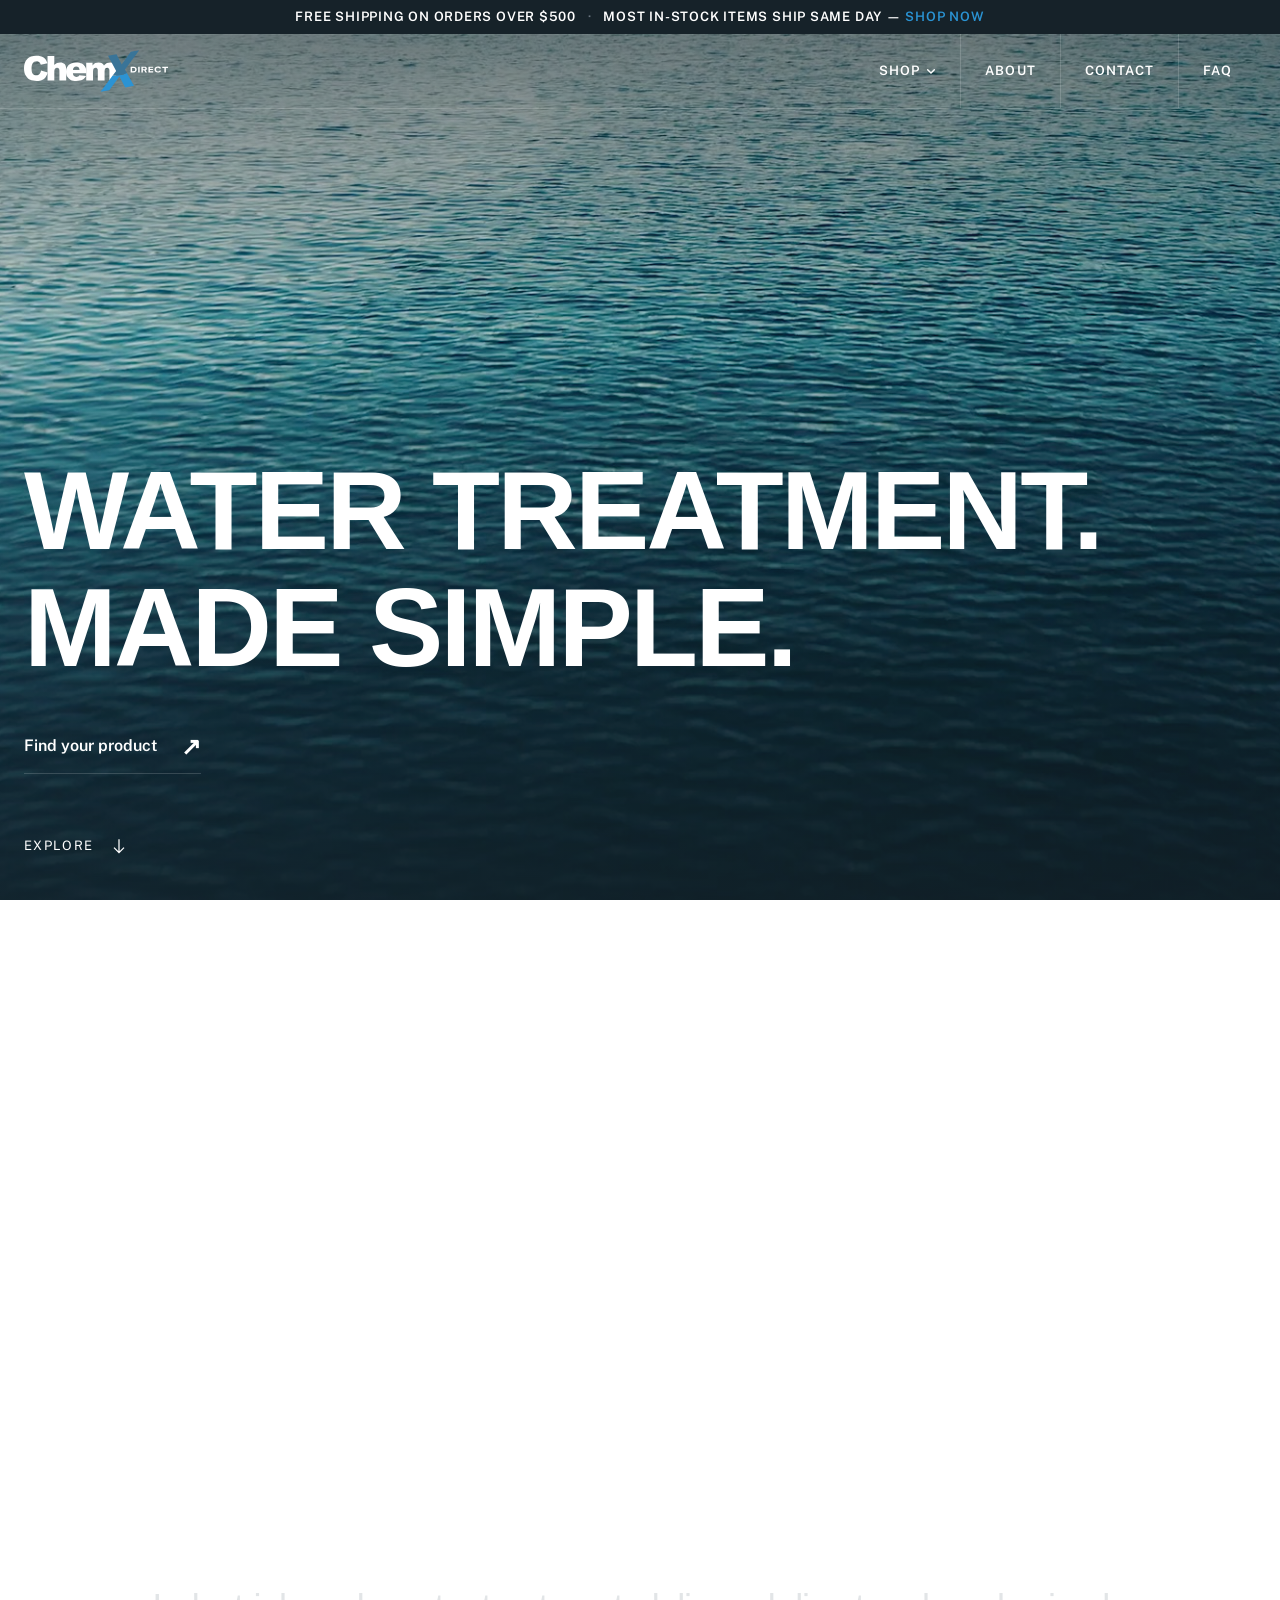
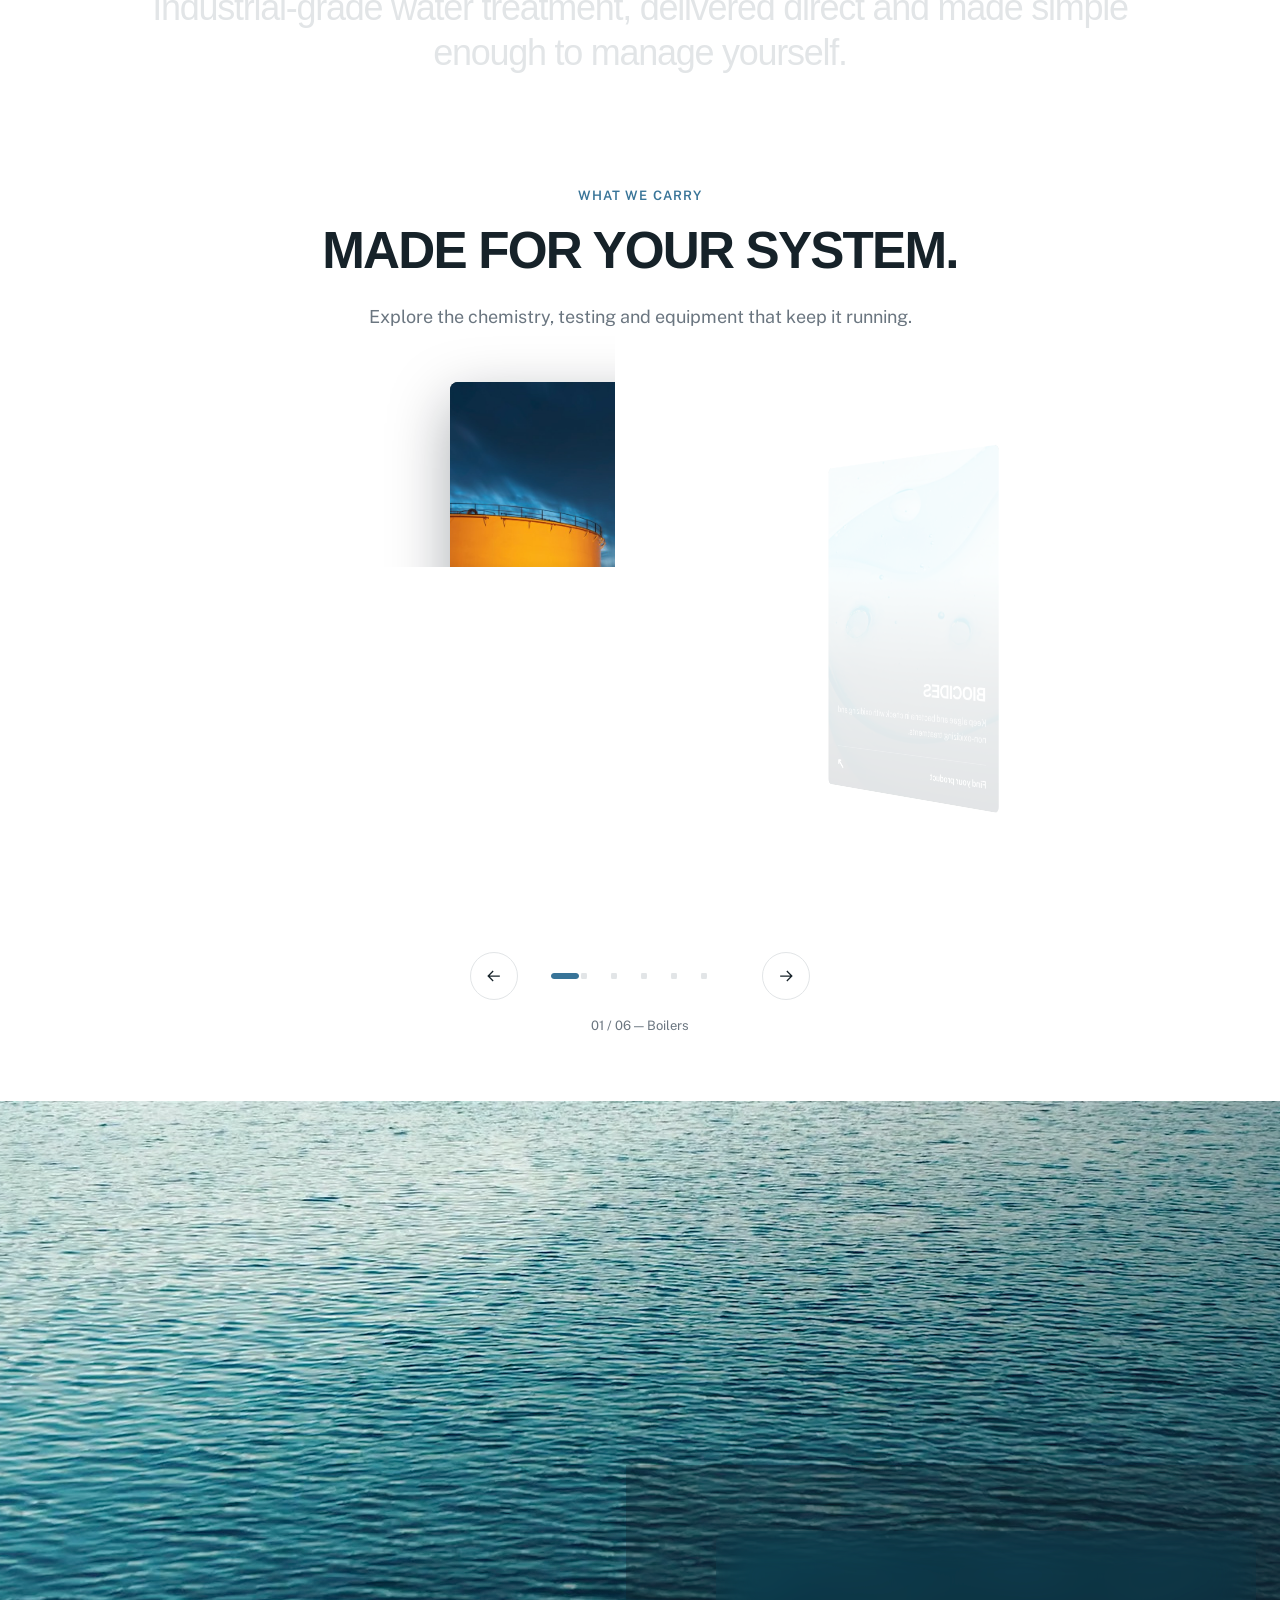
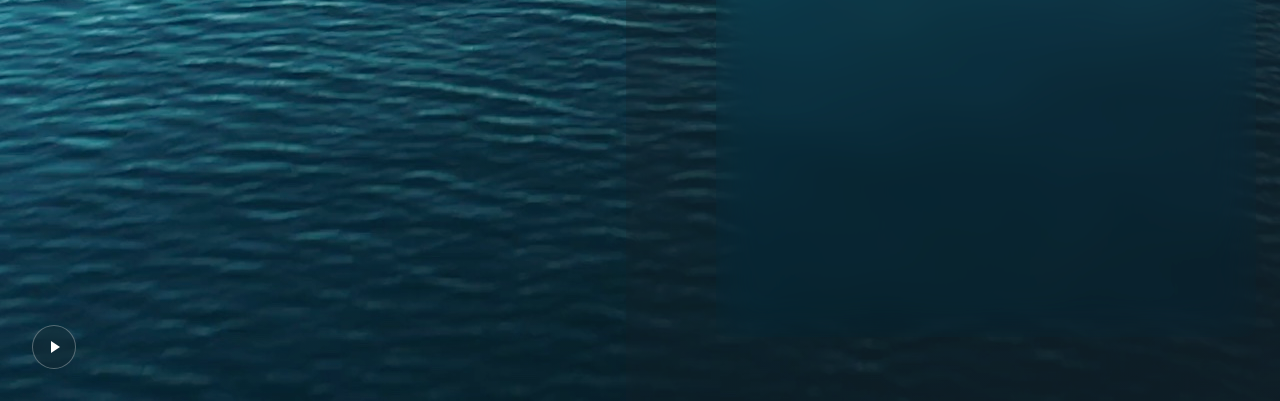
==== index.html @ a2e5904e "Add a full-bleed video section with a glass panel; remove the footer Below the category ring, the wa" ====
<!DOCTYPE html>
<html lang="en">
<head>
  <meta charset="UTF-8" />
  <meta name="viewport" content="width=device-width, initial-scale=1.0" />
  <meta name="robots" content="noindex, nofollow" />
  <title>ChemX Direct — Industrial-Grade Water Treatment, Self-Serve Simple</title>
  <link rel="preconnect" href="https://fonts.googleapis.com" />
  <link rel="preconnect" href="https://fonts.gstatic.com" crossorigin />
  <link
    href="https://fonts.googleapis.com/css2?family=Fira+Sans:wght@500;700&family=Public+Sans:wght@400;500;600&display=swap"
    rel="stylesheet"
  />
  <link rel="stylesheet" href="css/variables.css?v=2" />
  <link rel="stylesheet" href="css/base.css?v=2" />
  <link rel="stylesheet" href="css/components.css?v=2" />
  <link rel="stylesheet" href="css/chrome.css?v=2" />
  <link rel="stylesheet" href="css/hero-video.css?v=8" />
  <link rel="stylesheet" href="css/category-ring.css?v=6" />
  <link rel="stylesheet" href="css/video-feature.css?v=2" />
</head>
<body>
  <div class="promo-banner">
    <div class="container">
      Free shipping on orders over $500
      <span class="promo-banner__sep">·</span>
      <span class="promo-banner__secondary"
        >Most in-stock items ship same day —
        <a href="#products">shop now</a></span
      >
    </div>
  </div>

  <div class="video-hero" data-video-hero>
    <header class="site-header">
      <div class="container">
        <a class="site-header__logo" href="index.html">
          <img src="images/logo.svg" alt="ChemX Direct" />
        </a>
        <button
          class="site-header__menu-btn"
          type="button"
          data-nav-toggle
          aria-label="Open menu"
          aria-expanded="false"
          aria-controls="site-nav"
        >
          <span></span><span></span><span></span>
        </button>
        <nav class="site-nav" id="site-nav" aria-label="Main">
          <div class="site-nav__item" data-mega-item>
            <button
              class="site-nav__link"
              type="button"
              data-mega-toggle
              aria-expanded="false"
              aria-haspopup="true"
              aria-controls="mega-shop"
            >
              Shop
              <svg class="site-nav__chevron" width="10" height="10" viewBox="0 0 12 12" fill="none" aria-hidden="true">
                <path d="M2 4.5 6 8.5l4-4" stroke="currentColor" stroke-width="1.8" stroke-linecap="round" stroke-linejoin="round"/>
              </svg>
            </button>
            <!-- Filled in by js/main.js from the catalog data files -->
            <div class="mega" id="mega-shop" data-mega></div>
          </div>
          <a href="#">About</a>
          <a href="#">Contact</a>
          <a href="#">FAQ</a>
        </nav>
      </div>
    </header>
    <div class="video-hero__sticky">
      <div class="video-hero__frame" data-video-frame>
        <video class="video-hero__video" data-hero-video muted loop playsinline preload="none"
          poster="images/hero-water-poster.jpg" aria-hidden="true" tabindex="-1">
          <source data-src="videos/hero-water.mp4" type="video/mp4" />
        </video>
        <div class="video-hero__scrim" aria-hidden="true"></div>
      </div>
      <p class="video-hero__statement" data-video-statement>
        <span class="video-hero__statement-line"><span>The right</span> <span>chemistry,</span></span>
        <span class="video-hero__statement-line"><span>delivered to</span> <span>your door.</span></span>
      </p>
      <section class="video-hero__content container" aria-labelledby="hero-title" data-video-copy>
        <h1 class="video-hero__title" id="hero-title" aria-label="Water treatment. Made simple.">
          <span>Water treatment.</span>
          <span class="video-hero__rotator" data-hero-rotator aria-hidden="true">
            <span class="video-hero__rotator-item is-active">Made simple.</span>
            <span class="video-hero__rotator-item">Delivered direct.</span>
            <span class="video-hero__rotator-item">Self-serve simple.</span>
          </span>
        </h1>
        <button class="video-hero__cta" type="button" data-open-quiz>
          Find your product <span aria-hidden="true">↗</span>
        </button>
      </section>
      <div class="video-hero__controls container" data-video-controls>
        <a class="video-hero__scroll" href="#categories" aria-label="Scroll to product categories">
          <span>Explore</span>
          <svg width="20" height="20" viewBox="0 0 24 24" fill="none" aria-hidden="true"><path d="M12 4v16m-6-6 6 6 6-6" stroke="currentColor" stroke-width="1.5" /></svg>
        </a>
        <button class="video-hero__toggle" type="button" data-video-toggle aria-label="Play background video" hidden>
          <svg class="video-hero__pause-icon" width="16" height="16" viewBox="0 0 16 16" fill="currentColor" aria-hidden="true"><path d="M4 3h3v10H4zm5 0h3v10H9z" /></svg>
          <svg class="video-hero__play-icon" width="16" height="16" viewBox="0 0 16 16" fill="currentColor" aria-hidden="true"><path d="m5 2 9 6-9 6z" /></svg>
        </button>
      </div>
    </div>
  </div>

  <main>

    <section class="intro-reveal" aria-label="The ChemX approach">
      <div class="container">
        <p class="intro-reveal__text" data-scroll-sentence>Industrial-grade water treatment, delivered direct and made simple enough to manage yourself.</p>
      </div>
    </section>

  <!-- Icon sprite for the category tabs; drawn once, referenced by <use> -->
  <svg width="0" height="0" style="position: absolute" aria-hidden="true" focusable="false">
    <defs>
          <pattern id="hero-hex" width="56" height="97" patternUnits="userSpaceOnUse">
            <path d="M28 0 56 16.2 56 48.5 28 64.7 0 48.5 0 16.2Z
                     M0 48.5 28 64.7 28 97 0 113.2 -28 97 -28 64.7Z
                     M56 48.5 84 64.7 84 97 56 113.2 28 97 28 64.7Z
                     M0 -48.5 28 -32.3 28 0 0 16.2 -28 0 -28 -32.3Z
                     M56 -48.5 84 -32.3 84 0 56 16.2 28 0 28 -32.3Z" />
          </pattern>
      <symbol id="ic-boiler" viewBox="0 0 24 24"><ellipse cx="12" cy="6" rx="6" ry="2.4"/><path d="M6 6v11.6c0 1.3 2.7 2.4 6 2.4s6-1.1 6-2.4V6"/><path d="M6 13.2h12"/></symbol>
      <symbol id="ic-tower" viewBox="0 0 24 24"><path d="M7.4 3.5h9.2l-1.3 5.2H8.7z"/><path d="M8.7 8.7h6.6L18 20.5H6z"/><path d="M9.2 15.4h5.6"/></symbol>
      <symbol id="ic-biocide" viewBox="0 0 24 24"><path d="M12 3.2c3.4 4.3 5.1 7 5.1 8.9a5.1 5.1 0 1 1-10.2 0c0-1.9 1.7-4.6 5.1-8.9z"/><path d="M9.8 12.5l1.7 1.7 3.1-3.3"/></symbol>
      <symbol id="ic-loop" viewBox="0 0 24 24"><path d="M19 12a7 7 0 0 1-11.4 5.4"/><path d="M5 12a7 7 0 0 1 11.4-5.4"/><path d="M4.4 8.4 5.1 12l3.5-.8"/><path d="M19.6 15.6 18.9 12l-3.5.8"/></symbol>
      <symbol id="ic-test" viewBox="0 0 24 24"><path d="M9.4 3h5.2"/><path d="M10.2 3v14a1.8 1.8 0 0 0 3.6 0V3"/><path d="M10.2 12.4h3.6"/><path d="M17.6 5.4c.9 1.2 1.4 2 1.4 2.5a1.4 1.4 0 0 1-2.8 0c0-.5.5-1.3 1.4-2.5z"/></symbol>
      <symbol id="ic-pump" viewBox="0 0 24 24"><circle cx="9.8" cy="13.4" r="4.7"/><path d="M9.8 8.7V4.4h4.6"/><path d="M14.5 13.4H20"/><path d="m17.4 10.6 2.6 2.8-2.6 2.8"/></symbol>
    </defs>
  </svg>

    <!-- Six category cards share one rotating 3D ring. -->
    <section class="category-ring" id="categories" data-category-ring aria-labelledby="category-ring-title">
      <div class="container category-ring__head">
        <p class="category-ring__eyebrow">What we carry</p>
        <h2 id="category-ring-title">Made for your system.</h2>
        <p>Explore the chemistry, testing and equipment that keep it running.</p>
      </div>
      <div class="category-ring__scene" data-ring-scene>
        <div class="category-ring__wheel" data-ring-wheel>
          <article class="category-ring__card" data-ring-card data-category-name="Boilers" style="--card-angle: 0deg" aria-labelledby="ring-card-title-0">
            <div class="category-ring__image">
              <img src="images/industrial-tanks.jpg" alt="" loading="lazy" decoding="async" draggable="false" />
            </div>
            <div class="category-ring__body">
              <h3 id="ring-card-title-0">Boilers</h3>
              <p>Keep steam and hot-water systems running with scale and corrosion under control.</p>
              <button class="category-ring__cta" type="button" data-open-quiz aria-label="Find your boiler product">Find your product <span aria-hidden="true">↗</span></button>
            </div>
          </article>
          <article class="category-ring__card" data-ring-card data-category-name="Cooling towers" style="--card-angle: 60deg" aria-labelledby="ring-card-title-1">
            <div class="category-ring__image">
              <img src="images/treatment-plant-aerial.jpg" alt="" loading="lazy" decoding="async" draggable="false" />
            </div>
            <div class="category-ring__body">
              <h3 id="ring-card-title-1">Cooling towers</h3>
              <p>The right chemistry for your make-up water, from the first fill to daily operation.</p>
              <button class="category-ring__cta" type="button" data-open-quiz aria-label="Find your tower product">Find your product <span aria-hidden="true">↗</span></button>
            </div>
          </article>
          <article class="category-ring__card" data-ring-card data-category-name="Biocides" style="--card-angle: 120deg" aria-labelledby="ring-card-title-2">
            <div class="category-ring__image">
              <img src="images/hero-water.jpg" alt="" loading="lazy" decoding="async" draggable="false" />
            </div>
            <div class="category-ring__body">
              <h3 id="ring-card-title-2">Biocides</h3>
              <p>Keep algae and bacteria in check with oxidizing and non-oxidizing treatments.</p>
              <button class="category-ring__cta" type="button" data-open-quiz aria-label="Find your biocide">Find your product <span aria-hidden="true">↗</span></button>
            </div>
          </article>
          <article class="category-ring__card" data-ring-card data-category-name="Closed loops" style="--card-angle: 180deg" aria-labelledby="ring-card-title-3">
            <div class="category-ring__image">
              <img src="images/clarifier-tank.jpg" alt="" loading="lazy" decoding="async" draggable="false" />
            </div>
            <div class="category-ring__body">
              <h3 id="ring-card-title-3">Closed loops</h3>
              <p>Long-lasting protection for the water that stays in your heating and cooling loops.</p>
              <button class="category-ring__cta" type="button" data-open-quiz aria-label="Find your loop product">Find your product <span aria-hidden="true">↗</span></button>
            </div>
          </article>
          <article class="category-ring__card" data-ring-card data-category-name="Test kits" style="--card-angle: 240deg" aria-labelledby="ring-card-title-4">
            <div class="category-ring__image">
              <img src="images/water-sampling.jpg" alt="" loading="lazy" decoding="async" draggable="false" />
            </div>
            <div class="category-ring__body">
              <h3 id="ring-card-title-4">Test kits</h3>
              <p>Simple readings that tell you what your water needs — and prove treatment is working.</p>
              <button class="category-ring__cta" type="button" data-open-quiz aria-label="Find your test kit">Find your product <span aria-hidden="true">↗</span></button>
            </div>
          </article>
          <article class="category-ring__card" data-ring-card data-category-name="Feed equipment" style="--card-angle: 300deg" aria-labelledby="ring-card-title-5">
            <div class="category-ring__image">
              <img src="images/ibc-totes.jpg" alt="" loading="lazy" decoding="async" draggable="false" />
            </div>
            <div class="category-ring__body">
              <h3 id="ring-card-title-5">Feed equipment</h3>
              <p>Pumps, injectors and fittings that make the right dose part of your daily routine.</p>
              <button class="category-ring__cta" type="button" data-open-quiz aria-label="Find your feed setup">Find your product <span aria-hidden="true">↗</span></button>
            </div>
          </article>
        </div>
      </div>
      <div class="category-ring__controls" data-ring-controls hidden>
        <button class="category-ring__arrow" type="button" data-ring-prev aria-label="Previous category"><svg viewBox="0 0 24 24" width="20" height="20" fill="none" aria-hidden="true"><path d="M19 12H5m6-6-6 6 6 6" stroke="currentColor" stroke-width="1.5" /></svg></button>
        <div class="category-ring__dots" role="group" aria-label="Choose a product category">
          <button class="category-ring__dot" type="button" data-ring-go="0" aria-label="Show boilers" aria-pressed="true"><span></span></button>
          <button class="category-ring__dot" type="button" data-ring-go="1" aria-label="Show cooling towers" aria-pressed="false"><span></span></button>
          <button class="category-ring__dot" type="button" data-ring-go="2" aria-label="Show biocides" aria-pressed="false"><span></span></button>
          <button class="category-ring__dot" type="button" data-ring-go="3" aria-label="Show closed loops" aria-pressed="false"><span></span></button>
          <button class="category-ring__dot" type="button" data-ring-go="4" aria-label="Show test kits" aria-pressed="false"><span></span></button>
          <button class="category-ring__dot" type="button" data-ring-go="5" aria-label="Show feed equipment" aria-pressed="false"><span></span></button>
        </div>
        <button class="category-ring__arrow" type="button" data-ring-next aria-label="Next category"><svg viewBox="0 0 24 24" width="20" height="20" fill="none" aria-hidden="true"><path d="M5 12h14m-6-6 6 6-6 6" stroke="currentColor" stroke-width="1.5" /></svg></button>
      </div>
      <p class="category-ring__status" data-ring-status aria-live="polite" aria-atomic="true" hidden>01 / 06 — Boilers</p>
    </section>

    <!-- Full-bleed video with its copy in a glass panel -->
    <section class="video-feature" data-video-feature aria-labelledby="video-feature-title">
      <video class="video-feature__video" muted loop playsinline preload="none"
        poster="images/hero-water-poster.jpg" aria-hidden="true" tabindex="-1">
        <source data-src="videos/hero-water.mp4" type="video/mp4" />
      </video>
      <div class="video-feature__scrim" aria-hidden="true"></div>
      <div class="container video-feature__inner">
        <div class="video-feature__panel">
          <h2 id="video-feature-title">Treatment you can see working.</h2>
          <p>Every product comes with plain-language dosing guidance and the test kit that proves it's doing its job, so you can run your own program with confidence.</p>
          <button class="btn btn--primary btn--lg btn--arrow" type="button" data-open-quiz>Find your product</button>
        </div>
      </div>
      <button class="video-feature__toggle" type="button" data-video-feature-toggle aria-label="Play background video" hidden>
        <svg class="video-feature__pause-icon" width="16" height="16" viewBox="0 0 16 16" fill="currentColor" aria-hidden="true"><path d="M4 3h3v10H4zm5 0h3v10H9z" /></svg>
        <svg class="video-feature__play-icon" width="16" height="16" viewBox="0 0 16 16" fill="currentColor" aria-hidden="true"><path d="m5 2 9 6-9 6z" /></svg>
      </button>
    </section>
  </main>

  <!-- Guided selector — slide-out quiz modal, driven by data/decision-tree.json
       and data/product-test-equipment-map.json. Content is filled in by
       js/main.js once those files load. -->
  <div class="quiz-modal" data-quiz-modal aria-hidden="true">
    <div class="quiz-modal__backdrop" data-quiz-close></div>
    <div
      class="quiz-modal__panel"
      role="dialog"
      aria-modal="true"
      aria-labelledby="quiz-modal-title"
    >
      <div class="quiz-modal__header">
        <div>
          <p class="quiz-modal__eyebrow">Guided selector</p>
          <h2 class="quiz-modal__title" id="quiz-modal-title">Find your product</h2>
        </div>
        <button class="quiz-modal__close" type="button" data-quiz-close aria-label="Close">
          <svg width="18" height="18" viewBox="0 0 18 18" fill="none" aria-hidden="true">
            <path d="M2 2l14 14M16 2 2 16" stroke="currentColor" stroke-width="2" stroke-linecap="round"/>
          </svg>
        </button>
      </div>
      <div class="quiz-modal__body" data-quiz-body></div>
    </div>
  </div>

  <script src="js/main.js?v=14"></script>
  <script src="js/hero-video.js?v=4"></script>
  <script src="js/category-ring.js?v=3"></script>
  <script src="js/video-feature.js?v=1"></script>
</body>
</html>
---- css/variables.css ----
@charset "UTF-8";
/* ==========================================================================
   ChemX Direct — Design tokens
   Source of truth: brand-styleguide.md. Every color, font size, and spacing
   value lives here — other stylesheets reference these variables only.
   ========================================================================== */

:root {
  /* ---- Brand colors ---- */
  --color-navy: #162229;      /* Deep navy — headings, body text, dark sections */
  --color-steel: #387498;     /* Steel blue — secondary UI, buttons, icons, tags */
  --color-sky: #2A93D3;       /* Bright sky — CTAs, links, active states (sparingly) */
  --color-white: #ffffff;     /* Base background */
  --color-gray-50: #f4f6f7;   /* Section backgrounds, subtle contrast */
  --color-gray-100: #e2e5e7;  /* Borders, dividers */
  --color-gray-500: #6b7680;  /* Secondary / muted text */

  /* Divider on dark backgrounds (gray-100 is invisible on navy) */
  --color-border-light: color-mix(in srgb, var(--color-white) 16%, transparent);

  /* Desaturated blue surface pairing — pale blue-tinted section background
     with a muted (grayed-down) navy for headings on top of it */
  --color-surface-blue: color-mix(in srgb, var(--color-steel) 8%, var(--color-white));
  --color-heading-muted: color-mix(in srgb, var(--color-navy) 80%, var(--color-gray-500));

  /* ---- Semantic colors ---- */
  --color-success: #2f9e5c;
  --color-warning: #d99b1f;
  --color-danger: #c94a3c;
  --color-info: var(--color-sky);

  /* ---- Typography ---- */
  --font-heading: "Barlow Condensed", sans-serif;
  --font-body: "Public Sans", sans-serif;

  --weight-heading-bold: 700;
  --weight-heading-extrabold: 800;
  --weight-body-regular: 400;
  --weight-body-medium: 500;
  --weight-body-semibold: 600;  /* UI labels (nav, small caps) — see note in brand-styleguide.md */

  /* Type scale (desktop) */
  --text-h1: 70px;            /* H1 hero — Barlow Condensed 800 */
  --text-h2: 42px;            /* H2 section — Barlow Condensed 700 */
  --text-h3: 24px;            /* H3 subsection — Barlow Condensed 700 */
  --text-body-lg: 18px;       /* Body large — Public Sans 400 */
  --text-body: 16px;          /* Body — Public Sans 400 */
  --text-small: 13px;         /* Small / caption — Public Sans 500 */

  /* Line heights */
  --leading-h1: 1.05;
  --leading-h2: 1.1;
  --leading-h3: 1.15;
  --leading-body: 1.6;
  --leading-small: 1.4;

  /* Mobile heading scale (~60–70% of desktop) */
  --text-h1-mobile: 45px;
  --text-h2-mobile: 30px;
  --text-h3-mobile: 19px;

  /* ---- Spacing (8px base unit) ---- */
  --space-1: 8px;
  --space-2: 16px;
  --space-3: 24px;
  --space-4: 32px;
  --space-5: 48px;
  --space-6: 64px;
  --space-7: 96px;

  /* Section vertical padding */
  --section-pad-mobile: var(--space-6);   /* 64px */
  --section-pad-desktop: var(--space-7);  /* 96px */

  /* ---- Layout ---- */
  --content-max-width: 1400px;
  --side-pad-mobile: var(--space-3);      /* 24px */

  /* ---- Radii ---- */
  --radius-button: 8px;
  --radius-card: 12px;
  --radius-pill: 999px;

  /* ---- Glass (translucent pills/overlays on photo backgrounds) ---- */
  --glass-bg: color-mix(in srgb, var(--color-white) 14%, transparent);
  --glass-blur: 12px;

  /* ---- Elevation ----
     Interactive elements only. Cards stay flat per brand-styleguide.md. */
  --shadow-btn: 0 2px 6px color-mix(in srgb, var(--color-navy) 20%, transparent);
  --shadow-btn-hover: 0 8px 20px color-mix(in srgb, var(--color-navy) 28%, transparent);
}
---- css/base.css ----
@charset "UTF-8";
/* ==========================================================================
   ChemX Direct — Base styles
   Resets, base typography, shared layout rules. References variables.css.
   ========================================================================== */

*,
*::before,
*::after {
  box-sizing: border-box;
  margin: 0;
  padding: 0;
}

html {
  -webkit-text-size-adjust: 100%;
}

body {
  font-family: var(--font-body);
  font-weight: var(--weight-body-regular);
  font-size: var(--text-body);
  line-height: var(--leading-body);
  color: var(--color-navy);
  background-color: var(--color-white);
  -webkit-font-smoothing: antialiased;
}

img,
svg {
  display: block;
  max-width: 100%;
}

button {
  font: inherit;
  cursor: pointer;
}

a {
  color: var(--color-sky);
  text-decoration: none;
}

a:hover {
  text-decoration: underline;
}

/* ---- Headings ---- */

h1,
h2,
h3 {
  font-family: var(--font-heading);
  text-transform: uppercase;
}

h1 {
  font-size: var(--text-h1);
  font-weight: var(--weight-heading-extrabold);
  line-height: var(--leading-h1);
}

h2 {
  font-size: var(--text-h2);
  font-weight: var(--weight-heading-bold);
  line-height: var(--leading-h2);
}

h3 {
  font-size: var(--text-h3);
  font-weight: var(--weight-heading-bold);
  line-height: var(--leading-h3);
}

@media (max-width: 640px) {
  h1 {
    font-size: var(--text-h1-mobile);
  }

  h2 {
    font-size: var(--text-h2-mobile);
  }

  h3 {
    font-size: var(--text-h3-mobile);
  }
}

/* ---- Text utilities ---- */

.text-body-lg {
  font-size: var(--text-body-lg);
  line-height: var(--leading-body);
}

.text-small {
  font-size: var(--text-small);
  font-weight: var(--weight-body-medium);
  line-height: var(--leading-small);
}

.text-muted {
  color: var(--color-gray-500);
}

/* Readable to screen readers, invisible on screen — used for control labels
   whose visual meaning comes from an image or icon */
.visually-hidden {
  position: absolute;
  width: 1px;
  height: 1px;
  margin: -1px;
  padding: 0;
  overflow: hidden;
  clip-path: inset(50%);
  white-space: nowrap;
  border: 0;
}

/* ---- Layout ---- */

.container {
  max-width: var(--content-max-width);
  margin-inline: auto;
  padding-inline: var(--side-pad-mobile);
}

.section {
  padding-block: var(--section-pad-mobile);
}

@media (min-width: 768px) {
  .section {
    padding-block: var(--section-pad-desktop);
  }
}

.section--gray {
  background-color: var(--color-gray-50);
}

.section--navy {
  background-color: var(--color-navy);
  color: var(--color-white);
}

/* Pale blue-tinted surface — headings inside get the desaturated-navy
   pairing instead of full-strength navy */
.section--blue {
  background-color: var(--color-surface-blue);
}

.section--blue h1,
.section--blue h2,
.section--blue h3 {
  color: var(--color-heading-muted);
}
---- css/components.css ----
@charset "UTF-8";
/* ==========================================================================
   ChemX Direct — Components
   Buttons, cards, badges, accordions. References variables.css.
   ========================================================================== */

/* ---- Glass pill (eyebrow label over photo backgrounds) ---- */

.pill-glass {
  display: inline-flex;
  align-items: center;
  gap: var(--space-1);
  font-size: var(--text-small);
  font-weight: var(--weight-body-semibold);
  line-height: var(--leading-small);
  letter-spacing: 0.06em;
  text-transform: uppercase;
  color: var(--color-white);
  background-color: var(--glass-bg);
  backdrop-filter: blur(var(--glass-blur));
  -webkit-backdrop-filter: blur(var(--glass-blur));
  border: 1px solid var(--color-border-light);
  border-radius: var(--radius-pill);
  padding: var(--space-1) var(--space-3);
}

/* ---- Outline pill (eyebrow label over plain/light backgrounds) ---- */

.pill-outline {
  display: inline-flex;
  align-items: center;
  font-size: var(--text-small);
  font-weight: var(--weight-body-semibold);
  line-height: var(--leading-small);
  letter-spacing: 0.08em;
  text-transform: uppercase;
  color: var(--color-navy);
  background-color: var(--color-white);
  border: 1px solid var(--color-gray-100);
  border-radius: var(--radius-pill);
  padding: var(--space-1) var(--space-3);
}

/* Small sky dot preceding the label */
.pill-glass::before {
  content: "";
  flex-shrink: 0;
  width: 6px;
  height: 6px;
  border-radius: var(--radius-pill);
  background-color: var(--color-sky);
}

@media (max-width: 640px) {
  .pill-glass {
    padding: var(--space-1) var(--space-2);
    letter-spacing: 0.04em;
  }
}

/* ---- Buttons ---- */

.btn {
  display: inline-flex;
  align-items: center;
  justify-content: center;
  gap: var(--space-1);
  font-family: var(--font-body);
  font-size: 11px;
  font-weight: var(--weight-body-semibold);
  line-height: 1;
  letter-spacing: 0.1em;
  text-transform: uppercase;
  padding: var(--space-2) var(--space-3);
  border-radius: var(--radius-button);
  border: 1px solid transparent;
  text-decoration: none;
  cursor: pointer;
  transition: background-color 0.18s ease, color 0.18s ease,
    border-color 0.18s ease, box-shadow 0.18s ease, transform 0.18s ease;
}

.btn:hover {
  text-decoration: none;
  transform: translateY(-1px);
}

.btn:active {
  transform: translateY(0);
}

.btn:focus-visible {
  outline: 2px solid var(--color-sky);
  outline-offset: 2px;
}

/* Larger CTA size for hero / section-level calls to action */
.btn--lg {
  font-size: var(--text-body);
  padding: var(--space-3) var(--space-5);
}

/* Trailing arrow for forward-motion CTAs */
.btn--arrow::after {
  content: "→";
  font-size: 1.15em;
  line-height: 1;
  transition: transform 0.18s ease;
}

.btn--arrow:hover::after {
  transform: translateX(3px);
}

/* Primary: sky background, white text, bold — sky is never paired with
   small/thin text, so the weight stays bold here */
.btn--primary {
  background-color: var(--color-sky);
  color: var(--color-white);
  font-weight: var(--weight-heading-bold);
  box-shadow: var(--shadow-btn);
}

.btn--primary:hover {
  background-color: var(--color-steel);
  box-shadow: var(--shadow-btn-hover);
}

/* Secondary: outline, navy text, transparent background */
.btn--secondary {
  background-color: transparent;
  color: var(--color-navy);
  border-color: var(--color-steel);
}

.btn--secondary:hover {
  background-color: var(--color-navy);
  border-color: var(--color-navy);
  color: var(--color-white);
  box-shadow: var(--shadow-btn);
}

/* Ghost: for use on dark/photo backgrounds */
.btn--ghost {
  background-color: var(--glass-bg);
  backdrop-filter: blur(var(--glass-blur));
  -webkit-backdrop-filter: blur(var(--glass-blur));
  color: var(--color-white);
  border-color: var(--color-border-light);
}

.btn--ghost:hover {
  background-color: color-mix(in srgb, var(--color-white) 24%, transparent);
  border-color: var(--color-white);
}

/* ---- Cards ---- */

.card {
  background-color: var(--color-white);
  border: 1px solid var(--color-gray-100);
  border-radius: var(--radius-card);
  padding: var(--space-3);
  /* No drop shadows — flat, industrial-but-clean */
}

.card h3 {
  margin-bottom: var(--space-1);
}

/* ---- Clickable card ---- */

a.card {
  display: block;
  color: inherit;
  text-decoration: none;
  transition: border-color 0.15s ease, background-color 0.15s ease;
}

a.card:hover {
  border-color: var(--color-steel);
  background-color: var(--color-gray-50);
}

/* ---- Numbered steps (how it works) ---- */

.steps {
  list-style: none;
  counter-reset: step;
  display: grid;
  grid-template-columns: repeat(3, 1fr);
  gap: var(--space-4);
  text-align: center;
}

@media (max-width: 640px) {
  .steps {
    grid-template-columns: 1fr;
    gap: var(--space-3);
  }
}

.steps li {
  counter-increment: step;
}

.steps li::before {
  content: counter(step);
  display: block;
  font-family: var(--font-heading);
  font-weight: var(--weight-heading-extrabold);
  font-size: var(--text-h2);
  line-height: var(--leading-h2);
  color: var(--color-sky);
  margin-bottom: var(--space-1);
}

.steps__label {
  font-size: var(--text-body-lg);
  font-weight: var(--weight-body-medium);
}

/* ---- Filter pill tabs (category switcher) ---- */

.pill-tabs {
  display: flex;
  flex-wrap: wrap;
  gap: var(--space-1);
}

.pill-tab {
  font-family: var(--font-body);
  font-size: var(--text-small);
  font-weight: var(--weight-body-semibold);
  line-height: var(--leading-small);
  letter-spacing: 0.06em;
  text-transform: uppercase;
  color: var(--color-navy);
  background-color: var(--color-white);
  border: 1px solid var(--color-gray-100);
  border-radius: var(--radius-pill);
  padding: 10px var(--space-2);
  cursor: pointer;
  transition: background-color 0.15s ease, color 0.15s ease,
    border-color 0.15s ease;
}

.pill-tab:hover {
  border-color: var(--color-steel);
}

.pill-tab.is-active {
  background-color: var(--color-navy);
  border-color: var(--color-navy);
  color: var(--color-white);
}

.pill-tab:focus-visible {
  outline: 2px solid var(--color-sky);
  outline-offset: 2px;
}

/* ---- Horizontal product rail (scroll-snap carousel) ---- */

.rail {
  display: flex;
  gap: var(--space-2);
  overflow-x: auto;
  scroll-snap-type: x mandatory;
  scroll-behavior: smooth;
  padding-block: var(--space-1);
  /* hide scrollbar — arrows and touch/trackpad handle scrolling */
  scrollbar-width: none;
}

.rail::-webkit-scrollbar {
  display: none;
}

.rail > * {
  flex: 0 0 300px;
  scroll-snap-align: start;
}

@media (max-width: 640px) {
  .rail > * {
    flex-basis: 260px;
  }
}

/* Circular prev/next buttons */
.rail-btn {
  display: inline-flex;
  align-items: center;
  justify-content: center;
  width: 44px;
  height: 44px;
  border-radius: var(--radius-pill);
  border: 1px solid var(--color-gray-100);
  background-color: var(--color-white);
  color: var(--color-navy);
  font-size: var(--text-body-lg);
  line-height: 1;
  cursor: pointer;
  transition: background-color 0.15s ease, color 0.15s ease,
    border-color 0.15s ease, opacity 0.15s ease;
}

.rail-btn:hover {
  background-color: var(--color-navy);
  border-color: var(--color-navy);
  color: var(--color-white);
}

.rail-btn:disabled {
  opacity: 0.35;
  pointer-events: none;
}

.rail-btn:focus-visible {
  outline: 2px solid var(--color-sky);
  outline-offset: 2px;
}

/* ---- Product card (commerce) ---- */

.product-card {
  display: flex;
  flex-direction: column;
  background-color: var(--color-white);
  border: 1px solid var(--color-gray-100);
  border-radius: var(--radius-card);
  overflow: hidden;
}

.product-card__media {
  background-color: var(--color-gray-50);
  padding: var(--space-3);
  display: flex;
  align-items: center;
  justify-content: center;
}

.product-card__media img {
  max-height: 220px;
  object-fit: contain;
}

.product-card__body {
  display: flex;
  flex-direction: column;
  flex-grow: 1;
  gap: var(--space-1);
  padding: var(--space-3);
}

.product-card__tags {
  display: flex;
  flex-wrap: wrap;
  gap: var(--space-1);
}

.product-card__desc {
  color: var(--color-gray-500);
}

.product-card__price-row {
  display: flex;
  align-items: baseline;
  justify-content: space-between;
  gap: var(--space-2);
  margin-top: auto;
  padding-top: var(--space-2);
}

.product-card__price {
  font-family: var(--font-heading);
  font-size: var(--text-h3);
  font-weight: var(--weight-heading-bold);
  line-height: var(--leading-h3);
}

.product-card__unit {
  font-size: var(--text-small);
  font-weight: var(--weight-body-medium);
  color: var(--color-gray-500);
}

.product-card__cta {
  width: 100%;
  text-align: center;
}

/* Two-button row: Add to cart + Learn more */
.product-card__actions {
  display: flex;
  flex-direction: column;
  gap: var(--space-1);
  padding-top: var(--space-1);
}

/* Learn more — plain text link, not a second button */
.product-card__link {
  text-align: center;
  font-size: var(--text-small);
  font-weight: var(--weight-body-semibold);
  letter-spacing: 0.06em;
  text-transform: uppercase;
  color: var(--color-steel);
  padding-block: 2px;
}

.product-card__link:hover {
  color: var(--color-sky);
  text-decoration: underline;
}

.product-card__meta {
  text-align: center;
  color: var(--color-gray-500);
}

/* ---- Badges / tags ---- */

.badge {
  display: inline-block;
  font-size: var(--text-small);
  font-weight: var(--weight-body-medium);
  line-height: var(--leading-small);
  color: var(--color-navy);
  background-color: rgba(56, 116, 152, 0.14); /* steel-blue tint */
  padding: 4px var(--space-2);
  border-radius: var(--radius-pill);
}

/* Semantic badge variants (status, hazard flags, order states) */
.badge--success {
  background-color: rgba(47, 158, 92, 0.14);
}

.badge--warning {
  background-color: rgba(217, 155, 31, 0.16);
}

.badge--danger {
  background-color: rgba(201, 74, 60, 0.14);
}

/* ---- Accordions ---- */

.accordion {
  border: 1px solid var(--color-gray-100);
  border-radius: var(--radius-card);
  overflow: hidden;
}

.accordion__item + .accordion__item {
  border-top: 1px solid var(--color-gray-100);
}

.accordion__trigger {
  display: flex;
  align-items: center;
  justify-content: space-between;
  gap: var(--space-2);
  width: 100%;
  background: none;
  border: none;
  text-align: left;
  color: var(--color-navy);
  font-weight: var(--weight-body-medium);
  font-size: var(--text-body-lg);
  padding: var(--space-3);
}

.accordion__icon {
  flex-shrink: 0;
  color: var(--color-steel);
  transition: transform 0.2s ease;
}

.accordion__item.is-open .accordion__icon {
  transform: rotate(180deg);
}

.accordion__panel {
  display: none;
  padding: 0 var(--space-3) var(--space-3);
  color: var(--color-navy);
}

.accordion__item.is-open .accordion__panel {
  display: block;
}
---- css/chrome.css ----
@charset "UTF-8";
/* ==========================================================================
   ChemX Direct — Site chrome
   Shared page furniture used by every page: promo banner, header + nav +
   Shop mega menu, footer, and the guided-selector modal. Homepage-only
   layout stays inline in index.html; anything that appears on more than one
   page lives here so the two can never drift.
   Tokens only — no raw values (see css/variables.css).
   ========================================================================== */

/* ---- Promo banner ---- */
/* Promo banner — solid navy bar above the translucent nav */
.promo-banner {
  background-color: var(--color-navy);
  color: var(--color-white);
  text-align: center;
  padding-block: var(--space-1);
  font-size: var(--text-small);
  font-weight: var(--weight-body-semibold);
  line-height: var(--leading-small);
  letter-spacing: 0.06em;
  text-transform: uppercase;
}

.promo-banner__sep {
  color: var(--color-gray-500);
  margin-inline: var(--space-1);
}

.promo-banner a {
  color: var(--color-sky);
  text-underline-offset: 3px;
}

@media (max-width: 640px) {
  .promo-banner {
    letter-spacing: 0.04em;
  }

  /* Secondary line adds noise on a phone — lead with the offer */
  .promo-banner__sep,
  .promo-banner__secondary {
    display: none;
  }
}

/* ==========================================================================
   HEADER / NAV / SHOP MEGA MENU
   ========================================================================== */

/* Header — divider line separates the nav from the hero below it */
.site-header {
  position: relative;
  z-index: 3; /* above the hero photo layers and the carousel content */
  border-bottom: 1px solid var(--color-border-light);
}

.site-header .container {
  display: flex;
  flex-wrap: wrap;
  align-items: stretch;
  justify-content: space-between;
  gap: var(--space-3);
}

.site-header__logo {
  display: flex;
  align-items: center;
  flex-shrink: 0;
  padding-block: var(--space-2);
}

.site-header__logo img {
  height: 42px;
  width: auto;
  display: block;
}

/* Keep the nav on one row at phone widths */
@media (max-width: 640px) {
  .site-header__logo img {
    height: 32px;
  }
}

.site-nav {
  display: flex;
  align-items: stretch;
  gap: 0;
}

/* Direct children only — mega-menu links inside must not inherit this */
.site-nav > a,
.site-nav__link {
  display: flex;
  align-items: center;
  gap: 6px;
  color: var(--color-white);
  font-family: var(--font-body);
  font-size: var(--text-small);
  font-weight: var(--weight-body-semibold);
  text-transform: uppercase;
  letter-spacing: 0.08em;
  padding: 0 var(--space-3);
  align-self: stretch;
  background: none;
  border: none;
  border-right: 1px solid var(--color-border-light);
  cursor: pointer;
  transition: background-color 0.15s ease, color 0.15s ease;
}

.site-nav > a:last-child {
  border-right: none;
}

.site-nav > a:hover,
.site-nav__link:hover,
.site-nav__item.is-open .site-nav__link {
  background-color: var(--color-navy);
  color: var(--color-sky);
  text-decoration: none;
}

.site-nav__item {
  display: flex;
  align-items: stretch;
}

.site-nav__chevron {
  transition: transform 0.2s ease;
}

.site-nav__item.is-open .site-nav__chevron {
  transform: rotate(180deg);
}

/* Hamburger toggle — hidden until the nav collapses on phones */
.site-header__menu-btn {
  display: none;
  flex-direction: column;
  align-items: center;
  justify-content: center;
  gap: 5px;
  width: 44px;
  height: 44px;
  margin-block: auto;
  padding: 0;
  background: none;
  border: none;
  flex-shrink: 0;
  cursor: pointer;
}

.site-header__menu-btn span {
  display: block;
  width: 22px;
  height: 2px;
  background-color: var(--color-white);
  border-radius: var(--radius-pill);
  transition: transform 0.2s ease, opacity 0.2s ease;
}

.site-header__menu-btn.is-active span:nth-child(1) {
  transform: translateY(7px) rotate(45deg);
}

.site-header__menu-btn.is-active span:nth-child(2) {
  opacity: 0;
}

.site-header__menu-btn.is-active span:nth-child(3) {
  transform: translateY(-7px) rotate(-45deg);
}

@media (max-width: 640px) {
  .site-header__menu-btn {
    display: flex;
  }

  /* Collapses into a full-width dropdown panel, opaque so it stays
     readable over the hero photo regardless of scroll position */
  .site-nav {
    display: none;
    position: absolute;
    top: 100%;
    left: 0;
    right: 0;
    flex-direction: column;
    gap: 0;
    background-color: var(--color-navy);
    border-bottom: 1px solid var(--color-border-light);
    max-height: calc(100vh - 100%);
    overflow-y: auto;
    z-index: 20;
  }

  .site-nav.is-open {
    display: flex;
  }

  .site-nav > a,
  .site-nav__link {
    width: 100%;
    min-height: 52px;
    padding-inline: var(--space-3);
    border-right: none;
    border-bottom: 1px solid var(--color-border-light);
  }

  .site-nav > a:last-child {
    border-bottom: none;
  }

  .site-nav__item {
    flex-direction: column;
  }

  .site-nav__link {
    justify-content: space-between;
  }
}

/* ---- Shop mega menu ----
   Full-bleed panel dropping from the header. Positioned against
   .site-header (the nearest positioned ancestor), not the nav item,
   so it spans the full window width. */
.mega {
  position: absolute;
  top: 100%;
  left: 0;
  right: 0;
  background-color: var(--color-white);
  border-bottom: 1px solid var(--color-gray-100);
  box-shadow: 0 18px 36px color-mix(in srgb, var(--color-navy) 14%, transparent);
  opacity: 0;
  visibility: hidden;
  transform: translateY(-8px);
  transition: opacity 0.18s ease, transform 0.18s ease,
    visibility 0.18s ease;
  z-index: 40;
}

.site-nav__item.is-open .mega {
  opacity: 1;
  visibility: visible;
  transform: translateY(0);
}

.mega__grid {
  display: grid;
  grid-template-columns: repeat(4, minmax(0, 1fr)) 300px;
  gap: var(--space-5);
  padding-block: var(--space-5);
  align-items: start;
}

@media (max-width: 1100px) {
  .mega__grid {
    grid-template-columns: repeat(3, minmax(0, 1fr)) 280px;
  }
}

.mega__group + .mega__group {
  margin-top: var(--space-4);
}

/* Category heading doubles as a "show everything in this category" link */
.mega__cat {
  display: flex;
  align-items: baseline;
  justify-content: space-between;
  gap: var(--space-2);
  font-family: var(--font-heading);
  font-weight: var(--weight-heading-bold);
  font-size: var(--text-h3);
  line-height: var(--leading-h3);
  text-transform: uppercase;
  color: var(--color-heading-muted);
  padding-bottom: var(--space-1);
  border-bottom: 1px solid var(--color-gray-100);
  cursor: pointer;
  background: none;
  border-top: none;
  border-left: none;
  border-right: none;
  width: 100%;
  text-align: left;
  transition: color 0.15s ease, border-color 0.15s ease;
}

.mega__cat:hover {
  color: var(--color-sky);
  border-bottom-color: var(--color-sky);
  text-decoration: none;
}

.mega__count {
  font-family: var(--font-body);
  font-size: var(--text-small);
  font-weight: var(--weight-body-medium);
  color: var(--color-gray-500);
  letter-spacing: 0;
}

.mega__list {
  list-style: none;
  display: grid;
  gap: 2px;
  margin-top: var(--space-2);
}

.mega__link {
  display: flex;
  align-items: baseline;
  justify-content: space-between;
  gap: var(--space-2);
  width: 100%;
  text-align: left;
  font-family: var(--font-body);
  font-size: var(--text-body);
  font-weight: var(--weight-body-regular);
  color: var(--color-navy);
  background: none;
  border: none;
  border-radius: var(--radius-button);
  padding: 6px var(--space-1);
  margin-left: calc(var(--space-1) * -1);
  cursor: pointer;
  transition: background-color 0.15s ease, color 0.15s ease;
}

.mega__link:hover {
  background-color: color-mix(in srgb, var(--color-sky) 8%, var(--color-white));
  color: var(--color-sky);
  text-decoration: none;
}

.mega__link .mega__count {
  flex-shrink: 0;
}

/* Promo rail closing the menu */
.mega__promo {
  background-color: var(--color-surface-blue);
  border-radius: var(--radius-card);
  padding: var(--space-4);
}

.mega__promo h3 {
  color: var(--color-heading-muted);
  margin-top: var(--space-1);
}

.mega__promo p {
  color: var(--color-gray-500);
  margin-top: var(--space-2);
}

.mega__promo .btn {
  width: 100%;
  margin-top: var(--space-3);
}

.mega__promo-link {
  display: inline-flex;
  align-items: center;
  gap: 6px;
  margin-top: var(--space-3);
  font-size: var(--text-small);
  font-weight: var(--weight-body-semibold);
  letter-spacing: 0.06em;
  text-transform: uppercase;
  color: var(--color-steel);
  background: none;
  border: none;
  padding: 0;
  cursor: pointer;
}

.mega__promo-link:hover {
  color: var(--color-sky);
}

/* On phones the mega menu becomes a nested accordion inside the
   hamburger dropdown rather than a floating panel */
@media (max-width: 640px) {
  .mega {
    position: static;
    opacity: 1;
    visibility: visible;
    transform: none;
    display: none;
    box-shadow: none;
    border-bottom: none;
    background-color: var(--color-white);
  }

  .site-nav__item.is-open .mega {
    display: block;
  }

  .mega__grid {
    grid-template-columns: 1fr;
    gap: var(--space-4);
    padding-block: var(--space-3);
  }

  .mega__promo {
    padding: var(--space-3);
  }
}

/* ==========================================================================
   FOOTER
   ========================================================================== */

/* Footer — aerial treatment-plant photo under a near-solid navy wash,
   so it reads as texture rather than photography */
.site-footer {
  background-image: linear-gradient(
      color-mix(in srgb, var(--color-navy) 95%, transparent),
      color-mix(in srgb, var(--color-navy) 95%, transparent)
    ),
    url("../images/treatment-plant-aerial.jpg");
  background-size: cover;
  background-position: center;
  color: var(--color-white);
  padding-block: var(--space-7) var(--space-4);
}

/* Centered closing call to action */
.site-footer__cta {
  max-width: 720px;
  margin-inline: auto;
  text-align: center;
  padding-bottom: var(--space-7);
}

.site-footer__cta h2 {
  color: var(--color-sky);
}

.site-footer__cta p {
  color: var(--color-gray-100);
  margin-top: var(--space-2);
}

.site-footer__cta .btn {
  margin-top: var(--space-4);
}

/* Logo + link columns */
.site-footer__grid {
  display: grid;
  grid-template-columns: auto repeat(3, 1fr);
  gap: var(--space-5);
  border-top: 1px solid var(--color-border-light);
  padding-top: var(--space-6);
}

@media (max-width: 900px) {
  .site-footer__grid {
    grid-template-columns: 1fr 1fr;
    gap: var(--space-4);
  }

  .site-footer__brand {
    grid-column: 1 / -1;
  }
}

@media (max-width: 480px) {
  .site-footer__grid {
    grid-template-columns: 1fr;
  }
}

.site-footer__brand {
  padding-right: var(--space-5);
}

.site-footer__logo img {
  height: 56px;
  width: auto;
  display: block;
}

.site-footer__col-title {
  color: var(--color-sky);
  font-weight: var(--weight-body-medium);
  margin-bottom: var(--space-3);
}

.site-footer__list {
  list-style: none;
  display: grid;
  gap: var(--space-3);
}

.site-footer__list a {
  color: var(--color-gray-100);
}

.site-footer__list a:hover {
  color: var(--color-sky);
  text-decoration: none;
}

/* Legal bar */
.site-footer__bottom {
  display: flex;
  align-items: center;
  justify-content: space-between;
  flex-wrap: wrap;
  gap: var(--space-2);
  color: var(--color-gray-500);
  border-top: 1px solid var(--color-border-light);
  padding-top: var(--space-3);
  margin-top: var(--space-6);
}

.site-footer__legal-links {
  display: flex;
  align-items: center;
  gap: var(--space-2);
}

.site-footer__legal-links a {
  color: var(--color-gray-500);
}

.site-footer__legal-links a:hover {
  color: var(--color-sky);
  text-decoration: none;
}

/* ==========================================================================
   GUIDED SELECTOR MODAL
   ========================================================================== */

/* ---- Guided selector quiz modal ---- */

.quiz-modal {
  position: fixed;
  inset: 0;
  z-index: 100;
  visibility: hidden;
}

.quiz-modal__backdrop {
  position: absolute;
  inset: 0;
  background-color: color-mix(in srgb, var(--color-navy) 55%, transparent);
  opacity: 0;
  transition: opacity 0.25s ease;
}

.quiz-modal__panel {
  position: absolute;
  top: 0;
  right: 0;
  bottom: 0;
  width: min(480px, 100%);
  background-color: var(--color-white);
  box-shadow: -12px 0 32px color-mix(in srgb, var(--color-navy) 18%, transparent);
  display: flex;
  flex-direction: column;
  transform: translateX(100%);
  transition: transform 0.3s ease;
}

.quiz-modal.is-open {
  visibility: visible;
}

.quiz-modal.is-open .quiz-modal__backdrop {
  opacity: 1;
}

.quiz-modal.is-open .quiz-modal__panel {
  transform: translateX(0);
}

.quiz-modal__header {
  display: flex;
  align-items: flex-start;
  justify-content: space-between;
  gap: var(--space-3);
  padding: var(--space-4) var(--space-4) var(--space-3);
  border-bottom: 1px solid var(--color-gray-100);
  flex-shrink: 0;
}

.quiz-modal__eyebrow {
  font-size: var(--text-small);
  font-weight: var(--weight-body-semibold);
  letter-spacing: 0.08em;
  text-transform: uppercase;
  color: var(--color-steel);
}

.quiz-modal__title {
  margin-top: 4px;
}

.quiz-modal__close {
  display: flex;
  align-items: center;
  justify-content: center;
  width: 40px;
  height: 40px;
  flex-shrink: 0;
  border-radius: var(--radius-pill);
  border: 1px solid var(--color-gray-100);
  background: none;
  color: var(--color-navy);
  cursor: pointer;
  transition: background-color 0.15s ease, border-color 0.15s ease;
}

.quiz-modal__close:hover {
  background-color: var(--color-gray-50);
  border-color: var(--color-steel);
}

.quiz-modal__body {
  flex: 1;
  overflow-y: auto;
  padding: var(--space-4);
}

@media (max-width: 640px) {
  .quiz-modal__panel {
    width: 100%;
  }

  .quiz-modal__header,
  .quiz-modal__body {
    padding-inline: var(--space-3);
  }
}

/* Breadcrumb of already-answered steps */
.quiz-trail {
  display: flex;
  flex-wrap: wrap;
  gap: var(--space-1);
  margin-bottom: var(--space-3);
}

.quiz-trail__item {
  font-size: var(--text-small);
  font-weight: var(--weight-body-medium);
  color: var(--color-gray-500);
}

.quiz-trail__item:not(:last-child)::after {
  content: "/";
  margin-left: var(--space-1);
  color: var(--color-gray-100);
}

.quiz-step__label {
  font-size: var(--text-small);
  font-weight: var(--weight-body-semibold);
  letter-spacing: 0.08em;
  text-transform: uppercase;
  color: var(--color-gray-500);
  margin-bottom: var(--space-1);
}

.quiz-question {
  margin-top: 0;
}

.quiz-options {
  display: grid;
  gap: var(--space-2);
  margin-top: var(--space-4);
}

.quiz-option {
  display: flex;
  align-items: center;
  justify-content: space-between;
  gap: var(--space-2);
  width: 100%;
  text-align: left;
  font-family: var(--font-body);
  font-size: var(--text-body-lg);
  font-weight: var(--weight-body-medium);
  color: var(--color-navy);
  background-color: var(--color-white);
  border: 1px solid var(--color-gray-100);
  border-radius: var(--radius-card);
  padding: var(--space-3);
  cursor: pointer;
  transition: border-color 0.15s ease, background-color 0.15s ease,
    transform 0.15s ease;
}

.quiz-option:hover {
  border-color: var(--color-sky);
  background-color: color-mix(in srgb, var(--color-sky) 6%, var(--color-white));
  transform: translateX(2px);
}

.quiz-option::after {
  content: "→";
  color: var(--color-steel);
  flex-shrink: 0;
}

.quiz-back {
  display: inline-flex;
  align-items: center;
  gap: 6px;
  font-size: var(--text-small);
  font-weight: var(--weight-body-semibold);
  letter-spacing: 0.06em;
  text-transform: uppercase;
  color: var(--color-steel);
  background: none;
  border: none;
  cursor: pointer;
  margin-bottom: var(--space-3);
  padding: 0;
}

.quiz-back:hover {
  color: var(--color-sky);
}

/* Result view */
.quiz-result__badges {
  display: flex;
  flex-wrap: wrap;
  gap: var(--space-1);
  margin-bottom: var(--space-2);
}

.quiz-result__media {
  background-color: var(--color-gray-50);
  border-radius: var(--radius-card);
  padding: var(--space-3);
  display: flex;
  align-items: center;
  justify-content: center;
  margin-bottom: var(--space-3);
}

.quiz-result__media img {
  max-height: 160px;
}

.quiz-result__desc {
  color: var(--color-gray-500);
  margin-top: var(--space-1);
}

.quiz-result__price-row {
  display: flex;
  align-items: baseline;
  justify-content: space-between;
  margin-top: var(--space-3);
  padding-top: var(--space-3);
  border-top: 1px solid var(--color-gray-100);
}

.quiz-result__price {
  font-family: var(--font-heading);
  font-weight: var(--weight-heading-extrabold);
  font-size: var(--text-h3);
  color: var(--color-navy);
}

.quiz-result__unit {
  font-size: var(--text-small);
  color: var(--color-gray-500);
}

.quiz-result__actions {
  display: flex;
  flex-direction: column;
  gap: var(--space-2);
  margin-top: var(--space-3);
}

.quiz-result__section-title {
  font-size: var(--text-small);
  font-weight: var(--weight-body-semibold);
  letter-spacing: 0.08em;
  text-transform: uppercase;
  color: var(--color-gray-500);
  margin-top: var(--space-5);
  margin-bottom: var(--space-2);
}

.quiz-test-list {
  display: grid;
  gap: var(--space-2);
}

.quiz-test {
  border: 1px solid var(--color-gray-100);
  border-radius: var(--radius-card);
  padding: var(--space-3);
}

.quiz-test__name {
  font-weight: var(--weight-body-medium);
}

.quiz-test__components {
  color: var(--color-gray-500);
  margin-top: 4px;
}

.quiz-restart {
  text-align: center;
  margin-top: var(--space-5);
}
---- css/hero-video.css ----
/* Full-bleed opening frame, inset by scroll progress in hero-video.js. */
.video-hero {
  --hero-height: calc(100svh - 36px);
  --hero-inset-x: 0px;
  --hero-inset-y: 0px;
  --hero-radius: 0px;
  --hero-copy-opacity: 1;
  --hero-copy-y: 0px;
  position: relative;
  isolation: isolate;
  background: var(--color-white);
  color: var(--color-white);
}

.video-hero.is-scroll-ready {
  height: calc(var(--hero-height) + 85svh);
}

/* The existing navigation stays full width, independent of the video frame. */
.video-hero > .site-header {
  position: absolute;
  inset: 0 0 auto;
}

.video-hero__sticky {
  position: sticky;
  top: 0;
  height: var(--hero-height);
  min-height: 480px;
}

.video-hero__frame {
  position: absolute;
  inset: 0;
  overflow: hidden;
  background: var(--color-navy);
  clip-path: inset(var(--hero-inset-y) var(--hero-inset-x) round var(--hero-radius));
}

.video-hero__video,
.video-hero__scrim {
  position: absolute;
  inset: 0;
  width: 100%;
  height: 100%;
}

.video-hero__video {
  object-fit: cover;
  transform: scale(var(--hero-video-scale, 1));
}

.video-hero__scrim {
  background: linear-gradient(180deg,
    color-mix(in srgb, var(--color-navy) 55%, transparent) 0%,
    color-mix(in srgb, var(--color-navy) 12%, transparent) 35%,
    color-mix(in srgb, var(--color-navy) 72%, transparent) 100%);
}

/* Fades in at the centre of the frame once the headline has gone. */
.video-hero__statement {
  position: absolute;
  inset: 0;
  display: flex;
  flex-direction: column;
  align-items: center;
  justify-content: center;
  font-family: var(--font-heading);
  font-size: clamp(28px, 4.4vw, 64px);
  font-weight: var(--weight-heading-bold);
  line-height: 1.1;
  letter-spacing: -0.025em;
  text-align: center;
  color: var(--color-white);
  opacity: var(--hero-statement-opacity, 0);
  transform: translateY(var(--hero-statement-y, 24px));
  pointer-events: none;
}

/* Line breaks are fixed so the text never re-wraps as the frame shrinks. */
.video-hero__statement-line {
  display: block;
  white-space: nowrap;
}

.video-hero__content {
  position: relative;
  display: flex;
  flex-direction: column;
  align-items: flex-start;
  justify-content: flex-end;
  height: 100%;
  padding-top: 160px;
  padding-bottom: clamp(120px, 14svh, 160px);
  opacity: var(--hero-copy-opacity);
  transform: translateY(var(--hero-copy-y));
}

.video-hero__title {
  width: 100%;
  font-size: clamp(64px, 8.7vw, 144px);
  line-height: 1.05;
  letter-spacing: -0.025em;
  color: var(--color-white);
}

.video-hero__rotator {
  position: relative;
  height: 1.05em;
  overflow: hidden;
}
.video-hero__rotator-item {
  position: absolute;
  inset: 0;
  opacity: 0;
  transform: translateY(0.2em);
  transition: opacity 500ms ease, transform 500ms ease;
}
.video-hero__rotator-item.is-active {
  opacity: 1;
  transform: translateY(0);
}

.video-hero__title span {
  display: block;
}

.video-hero__cta {
  display: inline-flex;
  align-items: center;
  gap: var(--space-3);
  margin-top: var(--space-4);
  padding-block: var(--space-1);
  border: 0;
  border-bottom: 1px solid var(--color-border-light);
  background: none;
  color: var(--color-white);
  font-weight: var(--weight-body-semibold);
}

.video-hero__cta span { font-size: var(--text-h3); }
.video-hero__cta:hover { border-color: var(--color-white); }

.video-hero__controls {
  position: absolute;
  inset: auto 0 var(--space-4);
  display: flex;
  align-items: center;
  justify-content: space-between;
  opacity: var(--hero-copy-opacity);
}

.video-hero__scroll {
  display: inline-flex;
  align-items: center;
  gap: var(--space-2);
  min-height: 44px;
  color: var(--color-white);
  font-size: var(--text-small);
  letter-spacing: 0.1em;
  text-transform: uppercase;
}

.video-hero__toggle {
  display: grid;
  place-items: center;
  width: 44px;
  height: 44px;
  border: 1px solid var(--color-border-light);
  border-radius: var(--radius-pill);
  background: color-mix(in srgb, var(--color-navy) 40%, transparent);
  color: var(--color-white);
}

.video-hero__toggle[hidden],
.video-hero__toggle.is-playing .video-hero__play-icon,
.video-hero__toggle:not(.is-playing) .video-hero__pause-icon { display: none; }

.video-hero__toggle:hover { background: var(--color-navy); }

/* A sentence beneath the inset video, revealed in reading order. */
.intro-reveal {
  position: relative;
  padding-block: var(--space-6) clamp(48px, 7svh, 96px);
  background: var(--color-white);
}

.video-hero.is-scroll-ready + main .intro-reveal {
  margin-top: -16svh;
}

.intro-reveal__text {
  max-width: 1080px;
  margin-inline: auto;
  text-align: center;
  font-family: var(--font-heading);
  font-size: 36px;
  font-weight: var(--weight-body-medium);
  line-height: 1.25;
  letter-spacing: -0.035em;
  color: #000;
}

.intro-reveal__text.is-scroll-ready span {
  color: var(--color-gray-100);
  transition: color 180ms linear;
}

.intro-reveal__text.is-scroll-ready span.is-revealed { color: #000; }

.video-hero__cta:focus-visible,
.video-hero__scroll:focus-visible,
.video-hero__toggle:focus-visible {
  outline: 2px solid var(--color-white);
  outline-offset: 6px;
}

@media (max-width: 640px) {
  .video-hero__title { font-size: clamp(28px, 9.4vw, 60px); }
  .video-hero__statement-line { display: contents; }
  .video-hero__statement-line > span { display: block; white-space: nowrap; }
  .video-hero__content { padding-bottom: 144px; }
  .video-hero__controls { bottom: var(--space-3); }
}

@media (prefers-reduced-motion: reduce) {
  .video-hero.is-scroll-ready { height: auto; }
  .video-hero__sticky { position: relative; }
  .video-hero__frame { clip-path: none; }
  .video-hero__video { transform: none; }
  .video-hero__content { transform: none; opacity: 1; }
  .video-hero__controls { opacity: 1; }
  .video-hero.is-scroll-ready + main .intro-reveal { margin-top: 0; }
  .intro-reveal__text.is-scroll-ready span { color: #000; transition: none; }
  .video-hero__rotator-item { transition: none; }
  .video-hero__statement { display: none; }
}
---- css/category-ring.css ----
.category-ring {
  --ring-card-width: 380px;
  --ring-card-height: 520px;
  --ring-radius: 460px;
  padding-block: var(--space-5) var(--space-6);
  background: var(--color-white);
  overflow: clip;
}

.category-ring__head { text-align: center; }
.category-ring__eyebrow {
  margin-bottom: var(--space-2);
  color: var(--color-steel);
  font-size: var(--text-small);
  font-weight: var(--weight-body-semibold);
  letter-spacing: 0.08em;
  text-transform: uppercase;
}
.category-ring__head h2 {
  font-size: clamp(32px, 4vw, 56px);
  letter-spacing: -0.035em;
}
.category-ring__head > p:last-child {
  margin-top: var(--space-3);
  color: var(--color-gray-500);
  font-size: var(--text-body-lg);
}

/* The unenhanced page remains a usable six-card grid. */
.category-ring__wheel {
  display: grid;
  grid-template-columns: repeat(3, minmax(0, 1fr));
  gap: var(--space-3);
  max-width: 1200px;
  margin: var(--space-5) auto;
  padding-inline: var(--side-pad-mobile);
}
.category-ring__card {
  position: relative;
  display: flex;
  flex-direction: column;
  justify-content: flex-end;
  min-width: 0;
  aspect-ratio: 3 / 4;
  overflow: hidden;
  border-radius: 8px;
  background: var(--color-navy);
}
.category-ring__image {
  position: absolute;
  inset: 0;
  z-index: 0;
}
.category-ring__image::after {
  content: "";
  position: absolute;
  inset: 0;
  background: linear-gradient(180deg, transparent 35%, rgba(4, 14, 26, 0.55) 65%, rgba(4, 14, 26, 0.92) 100%);
}
.category-ring__image img { width: 100%; height: 100%; object-fit: cover; }
.category-ring__body {
  position: relative;
  z-index: 1;
  display: flex;
  flex-direction: column;
  padding: var(--space-5) var(--space-3) var(--space-3);
  color: var(--color-white);
}
.category-ring__body h3 { font-size: 28px; letter-spacing: -0.025em; color: var(--color-white); }
.category-ring__body > p {
  margin-top: 12px;
  font-size: 14px;
  line-height: 1.6;
  color: color-mix(in srgb, var(--color-white) 78%, transparent);
}
.category-ring__cta {
  display: flex;
  align-items: center;
  justify-content: space-between;
  width: 100%;
  margin-top: var(--space-3);
  padding-top: var(--space-2);
  border: 0;
  border-top: 1px solid color-mix(in srgb, var(--color-white) 25%, transparent);
  background: none;
  color: var(--color-white);
  font-size: 14px;
  font-weight: var(--weight-body-semibold);
}
.category-ring__cta span { color: var(--color-white); font-size: 22px; line-height: 1; }
.category-ring__cta:hover { color: color-mix(in srgb, var(--color-white) 65%, transparent); }

.category-ring.is-ready .category-ring__scene {
  position: relative;
  height: 620px;
  perspective: 1400px;
  perspective-origin: 50% 45%;
  touch-action: pan-y pinch-zoom;
  cursor: grab;
}
.category-ring.is-ready .category-ring__wheel {
  display: block;
  position: absolute;
  width: var(--ring-card-width);
  height: var(--ring-card-height);
  left: 50%;
  top: 50%;
  margin: 0;
  padding: 0;
  transform-style: preserve-3d;
  transform: translate(-50%, -50%) translateZ(calc(-1 * var(--ring-radius))) rotateY(var(--ring-angle, 0deg));
  transition: transform 850ms cubic-bezier(0.22, 1.15, 0.36, 1);
}
.category-ring.is-ready .category-ring__card {
  position: absolute;
  inset: 0;
  transform: rotateY(var(--card-angle)) translateZ(var(--ring-radius));
  opacity: 0.12;
  transition: opacity 700ms ease, box-shadow 700ms ease;
}
.category-ring.is-ready .category-ring__card.is-neighbor { opacity: 0.5; }
.category-ring.is-ready .category-ring__card.is-active {
  opacity: 1;
  box-shadow: 0 20px 60px rgba(4, 14, 26, 0.35);
}
.category-ring__controls {
  display: flex;
  align-items: center;
  justify-content: center;
  gap: var(--space-4);
}
.category-ring__controls[hidden], .category-ring__status[hidden] { display: none; }
.category-ring__arrow {
  display: grid;
  place-items: center;
  width: 48px;
  height: 48px;
  border: 1px solid var(--color-gray-100);
  border-radius: 50%;
  background: var(--color-white);
  color: var(--color-navy);
}
.category-ring__arrow:hover { color: var(--color-white); background: var(--color-navy); border-color: var(--color-navy); }
.category-ring__dots { display: flex; align-items: center; }
.category-ring__dot {
  display: grid;
  place-items: center;
  width: 30px;
  height: 44px;
  border: 0;
  background: none;
}
.category-ring__dot span {
  position: relative;
  display: block;
  width: 28px;
  height: 6px;
  overflow: hidden;
  border-radius: var(--radius-pill);
  background: var(--color-gray-100);
  transform: scaleX(0.214); /* collapsed to a 6px dot until active */
  transform-origin: left center;
  transition: transform 250ms ease, background 250ms ease;
}
.category-ring__dot[aria-pressed="true"] span {
  transform: scaleX(1);
  background: color-mix(in srgb, var(--color-steel) 22%, var(--color-white));
}
/* The fill sweeps left to right while its card is on screen, timed to
   match the JS auto-rotate interval, so it doubles as a countdown.
   Animating transform (not width) keeps it off the layout thread and
   independent of the pill's own grow transition above. */
.category-ring__dot span::after {
  content: "";
  position: absolute;
  inset: 0;
  transform: scaleX(0);
  transform-origin: left center;
  border-radius: inherit;
  background: var(--color-steel);
}
.category-ring__dot.is-progressing span::after {
  animation: ring-dot-progress var(--ring-autoplay-ms, 5000ms) linear forwards;
}
.category-ring.is-autoplay-paused .category-ring__dot.is-progressing span::after {
  animation-play-state: paused;
}
@keyframes ring-dot-progress {
  from { transform: scaleX(0); }
  to { transform: scaleX(1); }
}
.category-ring__status { margin-top: var(--space-2); text-align: center; font-size: var(--text-small); color: var(--color-gray-500); }
.category-ring button:focus-visible { outline: 2px solid var(--color-steel); outline-offset: 4px; }

@media (max-width: 640px) {
  .category-ring { --ring-card-width: 290px; --ring-card-height: 460px; --ring-radius: 310px; padding-block: var(--space-6) var(--space-5); }
  .category-ring__wheel { grid-template-columns: 1fr; }
  .category-ring.is-ready .category-ring__scene { height: 520px; perspective: 1000px; }
  .category-ring__head > p:last-child { font-size: var(--text-body); }
  .category-ring__body { padding: var(--space-4) 20px 20px; }
  .category-ring__body h3 { font-size: 24px; }
  .category-ring__body > p { font-size: 13px; }
  .category-ring__controls { gap: var(--space-2); }
  .category-ring__dot { width: 30px; }
}

@media (prefers-reduced-motion: reduce) {
  .category-ring.is-ready .category-ring__wheel,
  .category-ring.is-ready .category-ring__card,
  .category-ring__dot span { transition: none; }
  .category-ring__dot span::after { animation: none; }
}
---- css/video-feature.css ----
/* Full-bleed looping video with its copy in a glass panel, bottom right. */
.video-feature {
  position: relative;
  isolation: isolate;
  display: flex;
  align-items: flex-end;
  min-height: 100svh;
  padding-block: var(--space-6);
  overflow: hidden;
  background: var(--color-navy);
  color: var(--color-white);
}

.video-feature__video,
.video-feature__scrim {
  position: absolute;
  inset: 0;
  z-index: -1;
  width: 100%;
  height: 100%;
}

.video-feature__video { object-fit: cover; }

/* Darkens toward the panel so the glass reads on bright frames. */
.video-feature__scrim {
  background: linear-gradient(135deg,
    transparent 30%,
    color-mix(in srgb, var(--color-navy) 55%, transparent) 100%);
}

.video-feature__inner {
  display: flex;
  justify-content: flex-end;
  width: 100%;
}

.video-feature__panel {
  max-width: 540px;
  padding: var(--space-5);
  border: 1px solid color-mix(in srgb, var(--color-white) 22%, transparent);
  border-radius: var(--radius-card);
  background: color-mix(in srgb, var(--color-navy) 28%, transparent);
  backdrop-filter: blur(20px) saturate(140%);
  -webkit-backdrop-filter: blur(20px) saturate(140%);
  box-shadow: 0 24px 60px color-mix(in srgb, var(--color-navy) 35%, transparent);
}

.video-feature__panel h2 {
  font-family: var(--font-heading);
  font-size: clamp(32px, 3.6vw, 52px);
  font-weight: var(--weight-heading-bold);
  line-height: 1.05;
  letter-spacing: -0.025em;
  color: var(--color-white);
}

.video-feature__panel p {
  margin-top: var(--space-3);
  font-size: var(--text-body-lg);
  line-height: 1.6;
  color: color-mix(in srgb, var(--color-white) 84%, transparent);
}

.video-feature__panel .btn { margin-top: var(--space-4); }

.video-feature__toggle {
  position: absolute;
  left: var(--space-4);
  bottom: var(--space-4);
  display: grid;
  place-items: center;
  width: 44px;
  height: 44px;
  border: 1px solid color-mix(in srgb, var(--color-white) 30%, transparent);
  border-radius: 50%;
  background: color-mix(in srgb, var(--color-navy) 30%, transparent);
  backdrop-filter: blur(12px);
  -webkit-backdrop-filter: blur(12px);
  color: var(--color-white);
  cursor: pointer;
}

.video-feature__toggle:hover { background: var(--color-navy); }
.video-feature__toggle:focus-visible { outline: 2px solid var(--color-white); outline-offset: 4px; }

.video-feature__toggle[hidden],
.video-feature__toggle.is-playing .video-feature__play-icon,
.video-feature__toggle:not(.is-playing) .video-feature__pause-icon { display: none; }

@media (max-width: 640px) {
  .video-feature { min-height: 85svh; padding-block: var(--space-4); }
  .video-feature__panel { padding: var(--space-4); }
  .video-feature__panel p { font-size: var(--text-body); }
  .video-feature__panel .btn { width: 100%; padding-inline: var(--space-3); white-space: nowrap; }
  .video-feature__toggle { top: var(--space-3); right: var(--space-3); left: auto; bottom: auto; }
}
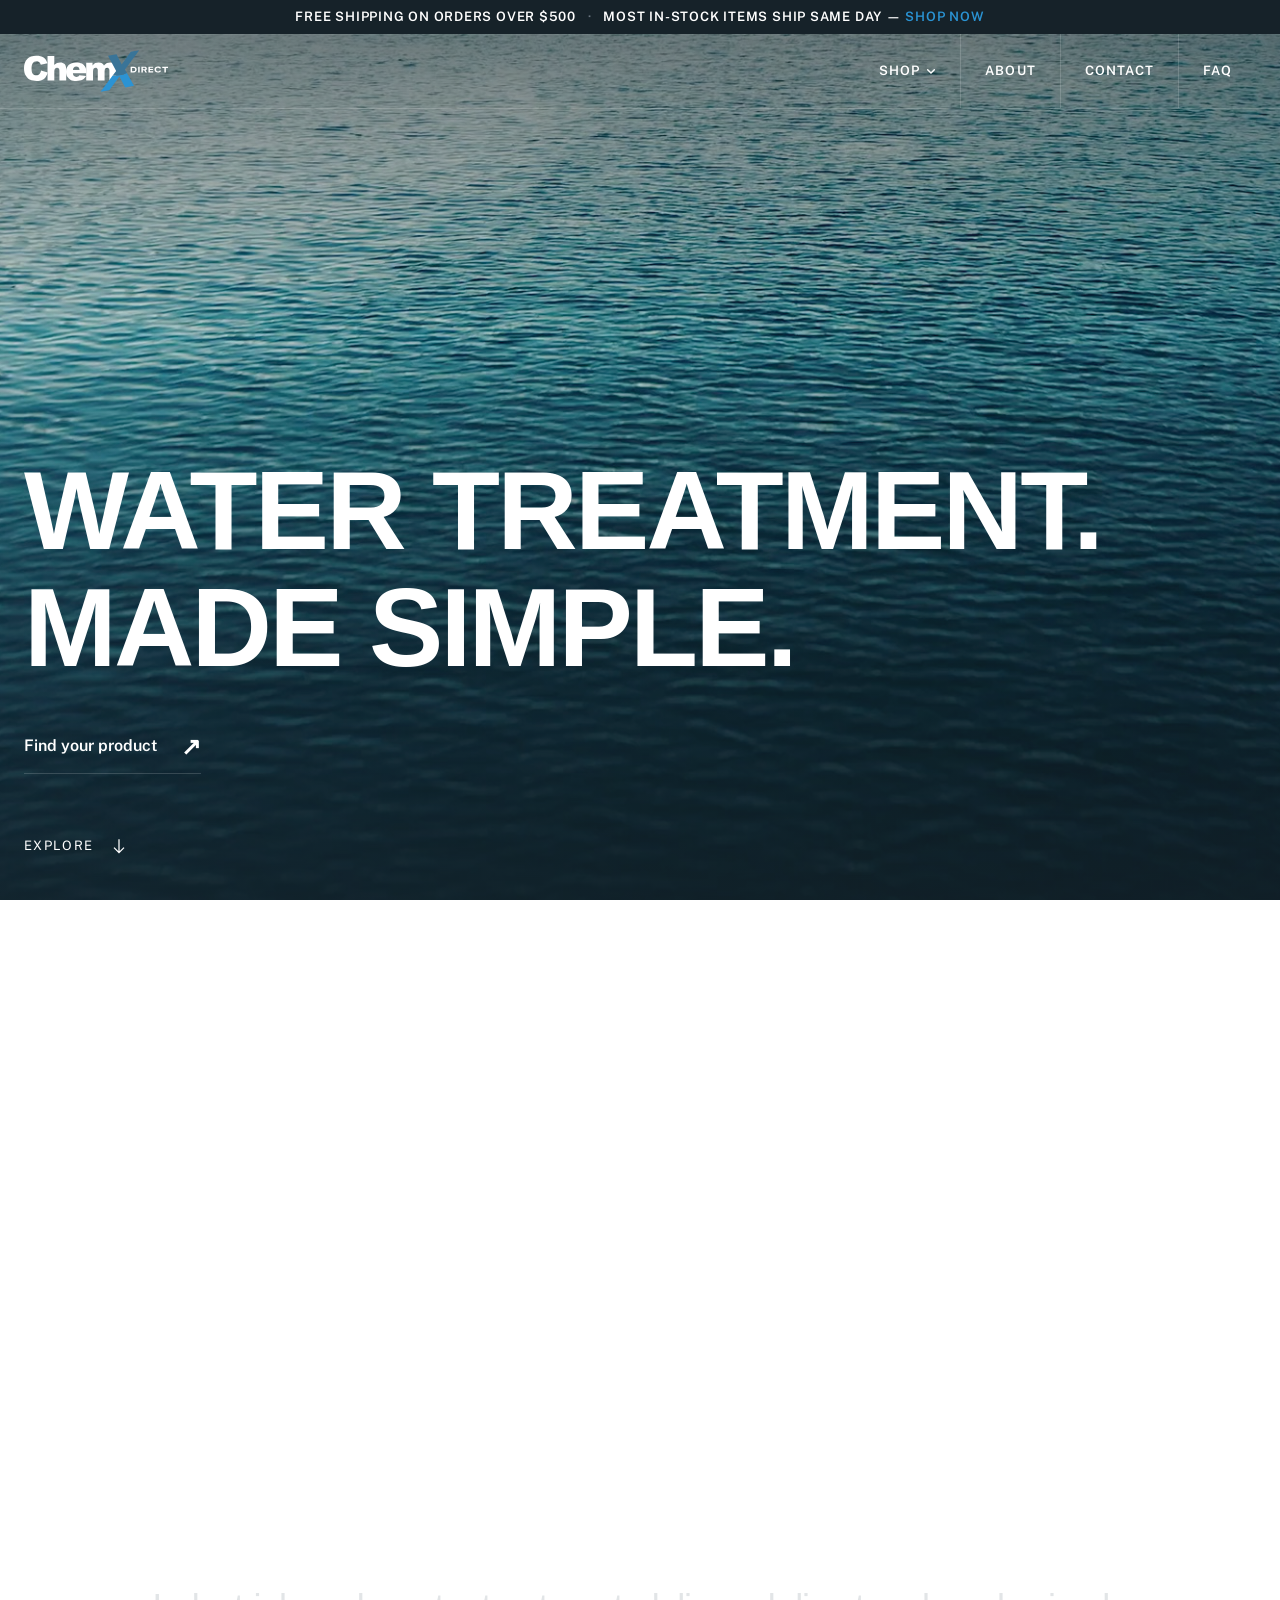
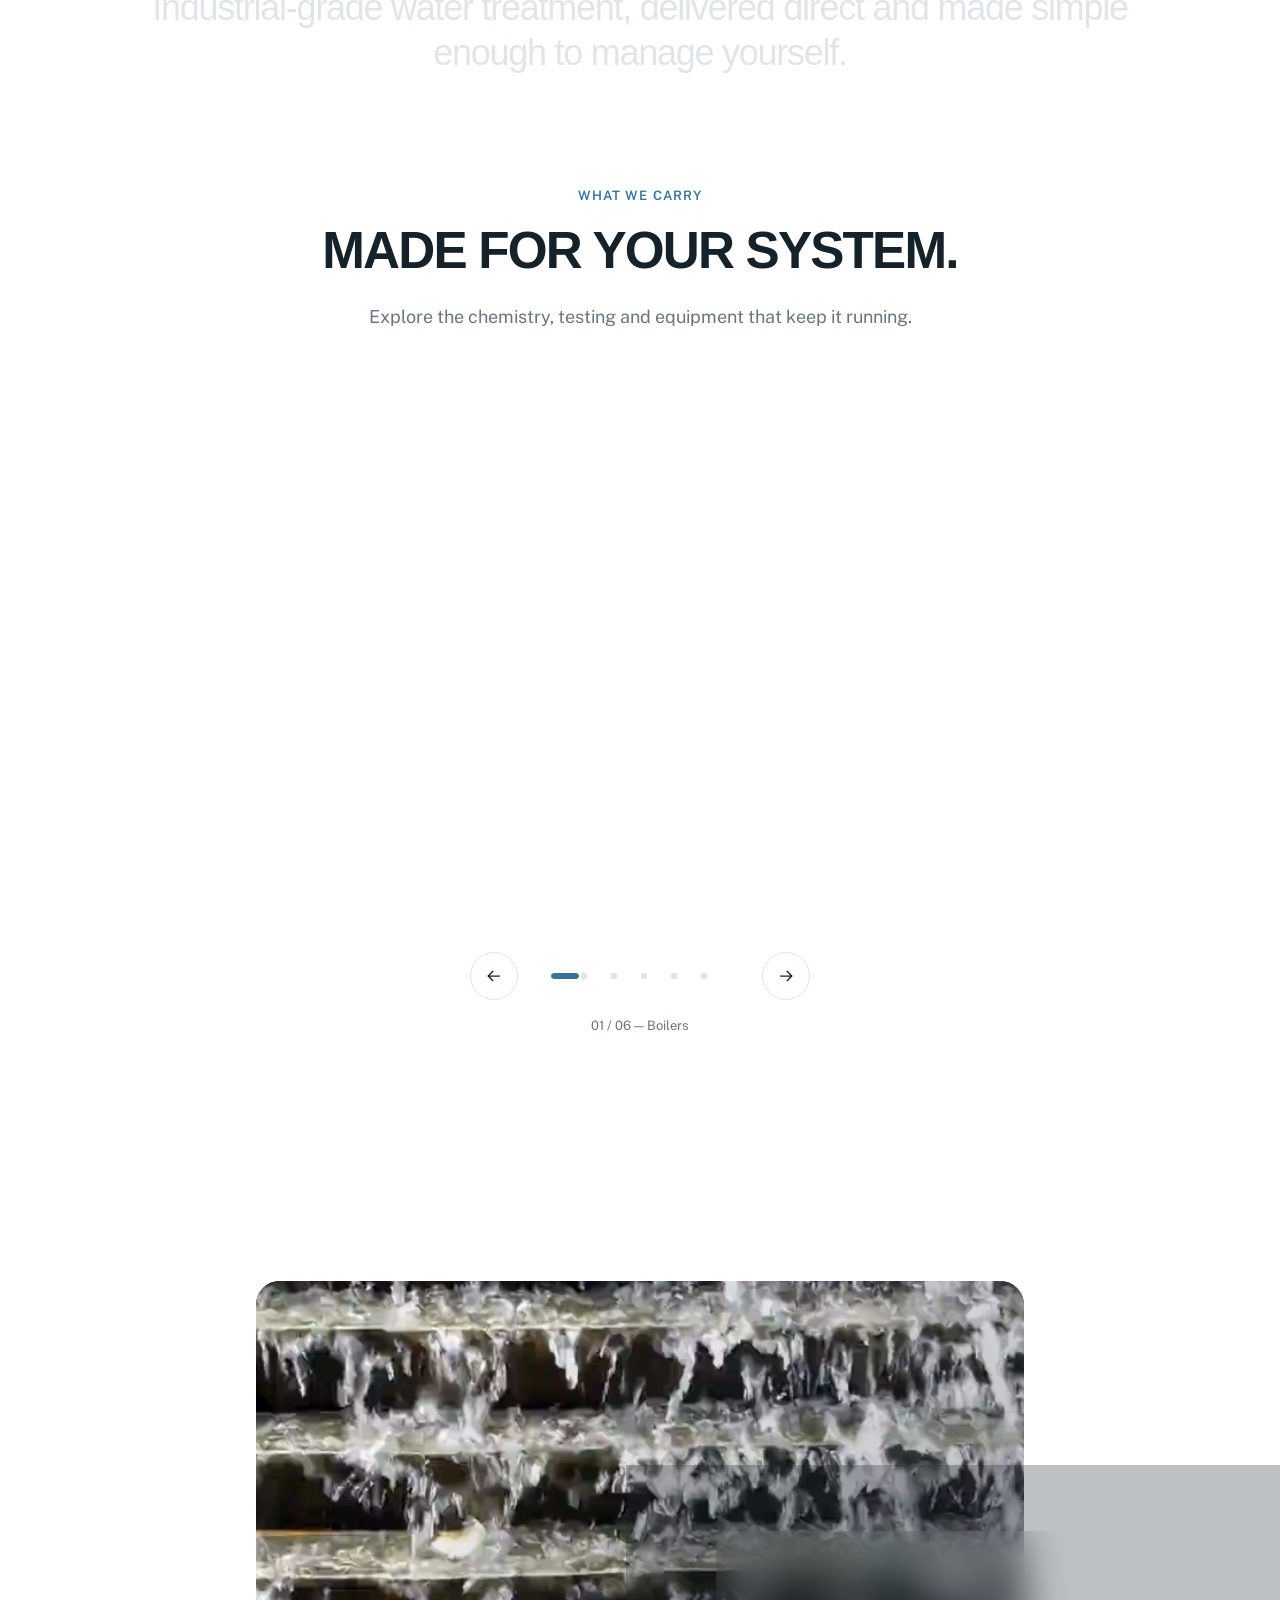
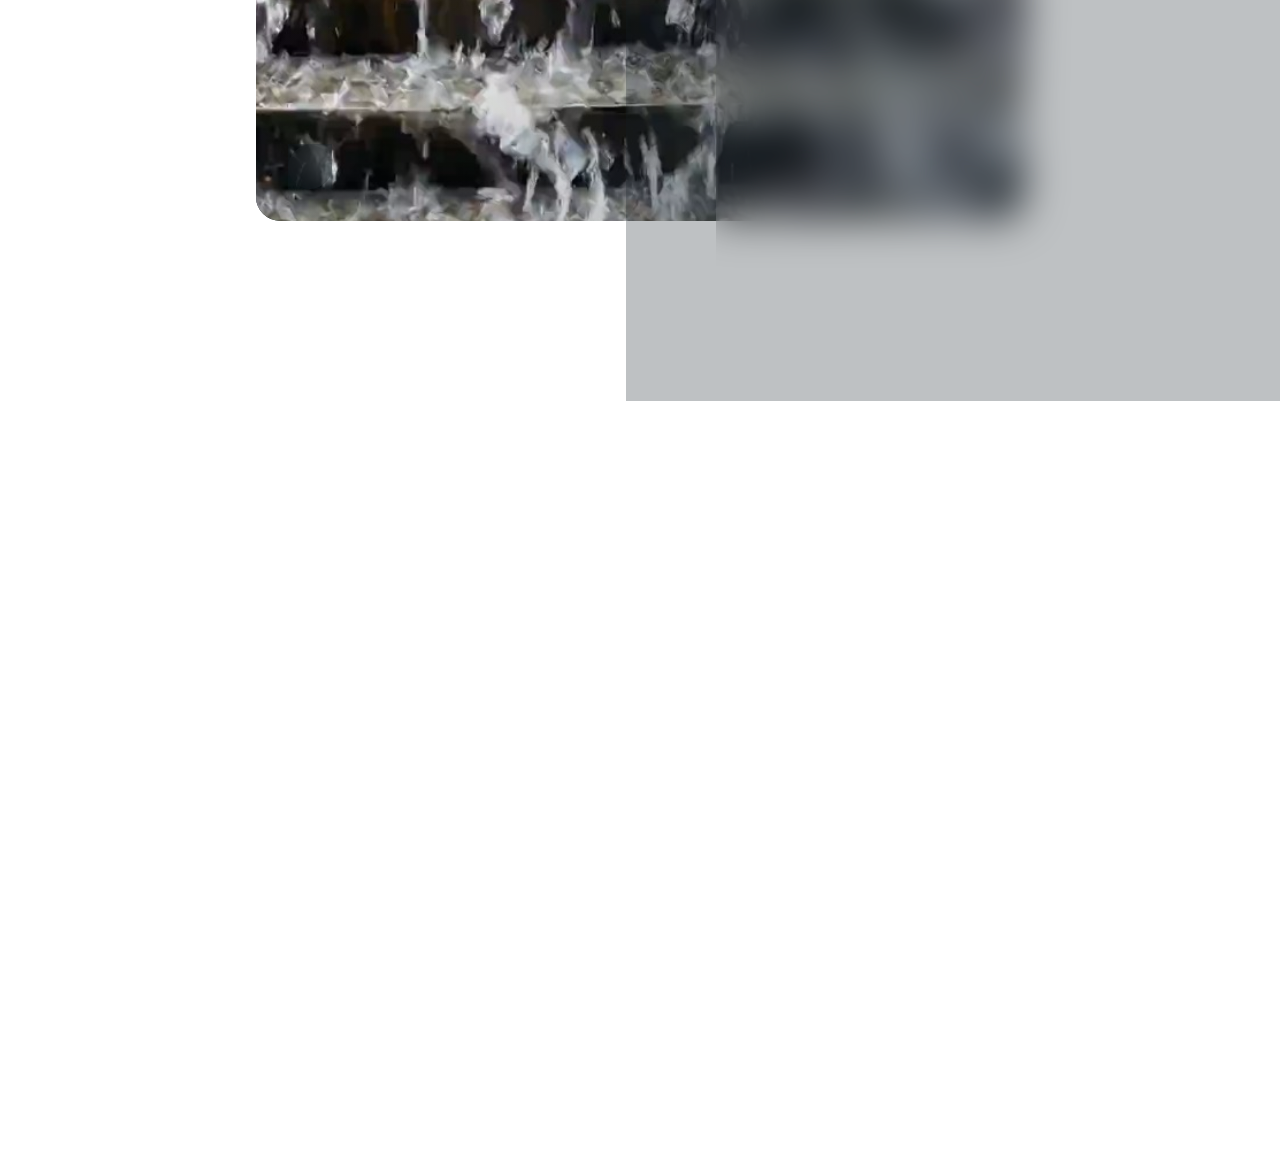
==== commit 4d3d16bf: "Grow the video section from an inset frame and use a new clip The reverse of the hero: the section p" ====
--- a/index.html
+++ b/index.html
@@ -17,7 +17,7 @@
   <link rel="stylesheet" href="css/chrome.css?v=2" />
   <link rel="stylesheet" href="css/hero-video.css?v=8" />
   <link rel="stylesheet" href="css/category-ring.css?v=6" />
-  <link rel="stylesheet" href="css/video-feature.css?v=2" />
+  <link rel="stylesheet" href="css/video-feature.css?v=3" />
 </head>
 <body>
   <div class="promo-banner">
@@ -222,24 +222,28 @@
       <p class="category-ring__status" data-ring-status aria-live="polite" aria-atomic="true" hidden>01 / 06 — Boilers</p>
     </section>
 
-    <!-- Full-bleed video with its copy in a glass panel -->
+    <!-- Video grows from an inset frame to full bleed; copy in a glass panel -->
     <section class="video-feature" data-video-feature aria-labelledby="video-feature-title">
-      <video class="video-feature__video" muted loop playsinline preload="none"
-        poster="images/hero-water-poster.jpg" aria-hidden="true" tabindex="-1">
-        <source data-src="videos/hero-water.mp4" type="video/mp4" />
-      </video>
-      <div class="video-feature__scrim" aria-hidden="true"></div>
-      <div class="container video-feature__inner">
-        <div class="video-feature__panel">
-          <h2 id="video-feature-title">Treatment you can see working.</h2>
-          <p>Every product comes with plain-language dosing guidance and the test kit that proves it's doing its job, so you can run your own program with confidence.</p>
-          <button class="btn btn--primary btn--lg btn--arrow" type="button" data-open-quiz>Find your product</button>
-        </div>
-      </div>
-      <button class="video-feature__toggle" type="button" data-video-feature-toggle aria-label="Play background video" hidden>
-        <svg class="video-feature__pause-icon" width="16" height="16" viewBox="0 0 16 16" fill="currentColor" aria-hidden="true"><path d="M4 3h3v10H4zm5 0h3v10H9z" /></svg>
-        <svg class="video-feature__play-icon" width="16" height="16" viewBox="0 0 16 16" fill="currentColor" aria-hidden="true"><path d="m5 2 9 6-9 6z" /></svg>
-      </button>
+      <div class="video-feature__sticky">
+        <div class="video-feature__frame">
+          <video class="video-feature__video" muted loop playsinline preload="none"
+            poster="images/feature-water-cascade-poster.jpg" aria-hidden="true" tabindex="-1">
+            <source data-src="videos/feature-water-cascade.mp4" type="video/mp4" />
+          </video>
+          <div class="video-feature__scrim" aria-hidden="true"></div>
+        </div>
+        <div class="container video-feature__inner" data-video-feature-copy>
+          <div class="video-feature__panel">
+            <h2 id="video-feature-title">Treatment you can see working.</h2>
+            <p>Every product comes with plain-language dosing guidance and the test kit that proves it's doing its job, so you can run your own program with confidence.</p>
+            <button class="btn btn--primary btn--lg btn--arrow" type="button" data-open-quiz>Find your product</button>
+          </div>
+        </div>
+        <button class="video-feature__toggle" type="button" data-video-feature-toggle aria-label="Play background video" hidden>
+          <svg class="video-feature__pause-icon" width="16" height="16" viewBox="0 0 16 16" fill="currentColor" aria-hidden="true"><path d="M4 3h3v10H4zm5 0h3v10H9z" /></svg>
+          <svg class="video-feature__play-icon" width="16" height="16" viewBox="0 0 16 16" fill="currentColor" aria-hidden="true"><path d="m5 2 9 6-9 6z" /></svg>
+        </button>
+      </div>
     </section>
   </main>
 
@@ -272,6 +276,6 @@
   <script src="js/main.js?v=14"></script>
   <script src="js/hero-video.js?v=4"></script>
   <script src="js/category-ring.js?v=3"></script>
-  <script src="js/video-feature.js?v=1"></script>
+  <script src="js/video-feature.js?v=2"></script>
 </body>
 </html>
--- a/css/video-feature.css
+++ b/css/video-feature.css
@@ -1,26 +1,51 @@
-/* Full-bleed looping video with its copy in a glass panel, bottom right. */
+/* The reverse of the hero: the video starts inset and grows to full bleed
+   as it pins, then its copy fades in. Progress is set by video-feature.js. */
 .video-feature {
+  --feature-inset-x: 0px;
+  --feature-inset-y: 0px;
+  --feature-radius: 0px;
+  --feature-copy-opacity: 1;
+  --feature-copy-y: 0px;
   position: relative;
-  isolation: isolate;
+  background: var(--color-white);
+  color: var(--color-white);
+}
+
+.video-feature.is-scroll-ready {
+  height: calc(100svh + 85svh);
+}
+
+.video-feature__sticky {
+  position: sticky;
+  top: 0;
   display: flex;
   align-items: flex-end;
-  min-height: 100svh;
+  height: 100svh;
+  min-height: 480px;
   padding-block: var(--space-6);
   overflow: hidden;
+}
+
+.video-feature__frame {
+  position: absolute;
+  inset: 0;
+  overflow: hidden;
   background: var(--color-navy);
-  color: var(--color-white);
+  clip-path: inset(var(--feature-inset-y) var(--feature-inset-x) round var(--feature-radius));
 }
 
 .video-feature__video,
 .video-feature__scrim {
   position: absolute;
   inset: 0;
-  z-index: -1;
   width: 100%;
   height: 100%;
 }
 
-.video-feature__video { object-fit: cover; }
+.video-feature__video {
+  object-fit: cover;
+  transform: scale(var(--feature-video-scale, 1));
+}
 
 /* Darkens toward the panel so the glass reads on bright frames. */
 .video-feature__scrim {
@@ -30,9 +55,12 @@
 }
 
 .video-feature__inner {
+  position: relative;
   display: flex;
   justify-content: flex-end;
   width: 100%;
+  opacity: var(--feature-copy-opacity);
+  transform: translateY(var(--feature-copy-y));
 }
 
 .video-feature__panel {
@@ -64,10 +92,11 @@
 
 .video-feature__panel .btn { margin-top: var(--space-4); }
 
+/* Rides the frame's bottom-left corner as it grows. */
 .video-feature__toggle {
   position: absolute;
-  left: var(--space-4);
-  bottom: var(--space-4);
+  left: calc(var(--feature-inset-x) + var(--space-4));
+  bottom: calc(var(--feature-inset-y) + var(--space-4));
   display: grid;
   place-items: center;
   width: 44px;
@@ -89,9 +118,22 @@
 .video-feature__toggle:not(.is-playing) .video-feature__pause-icon { display: none; }
 
 @media (max-width: 640px) {
-  .video-feature { min-height: 85svh; padding-block: var(--space-4); }
+  .video-feature__sticky { padding-block: var(--space-4); }
   .video-feature__panel { padding: var(--space-4); }
   .video-feature__panel p { font-size: var(--text-body); }
   .video-feature__panel .btn { width: 100%; padding-inline: var(--space-3); white-space: nowrap; }
-  .video-feature__toggle { top: var(--space-3); right: var(--space-3); left: auto; bottom: auto; }
+  .video-feature__toggle {
+    top: calc(var(--feature-inset-y) + var(--space-3));
+    right: calc(var(--feature-inset-x) + var(--space-3));
+    left: auto;
+    bottom: auto;
+  }
 }
+
+@media (prefers-reduced-motion: reduce) {
+  .video-feature.is-scroll-ready { height: auto; }
+  .video-feature__sticky { position: relative; }
+  .video-feature__frame { clip-path: none; }
+  .video-feature__video { transform: none; }
+  .video-feature__inner { opacity: 1; transform: none; }
+}
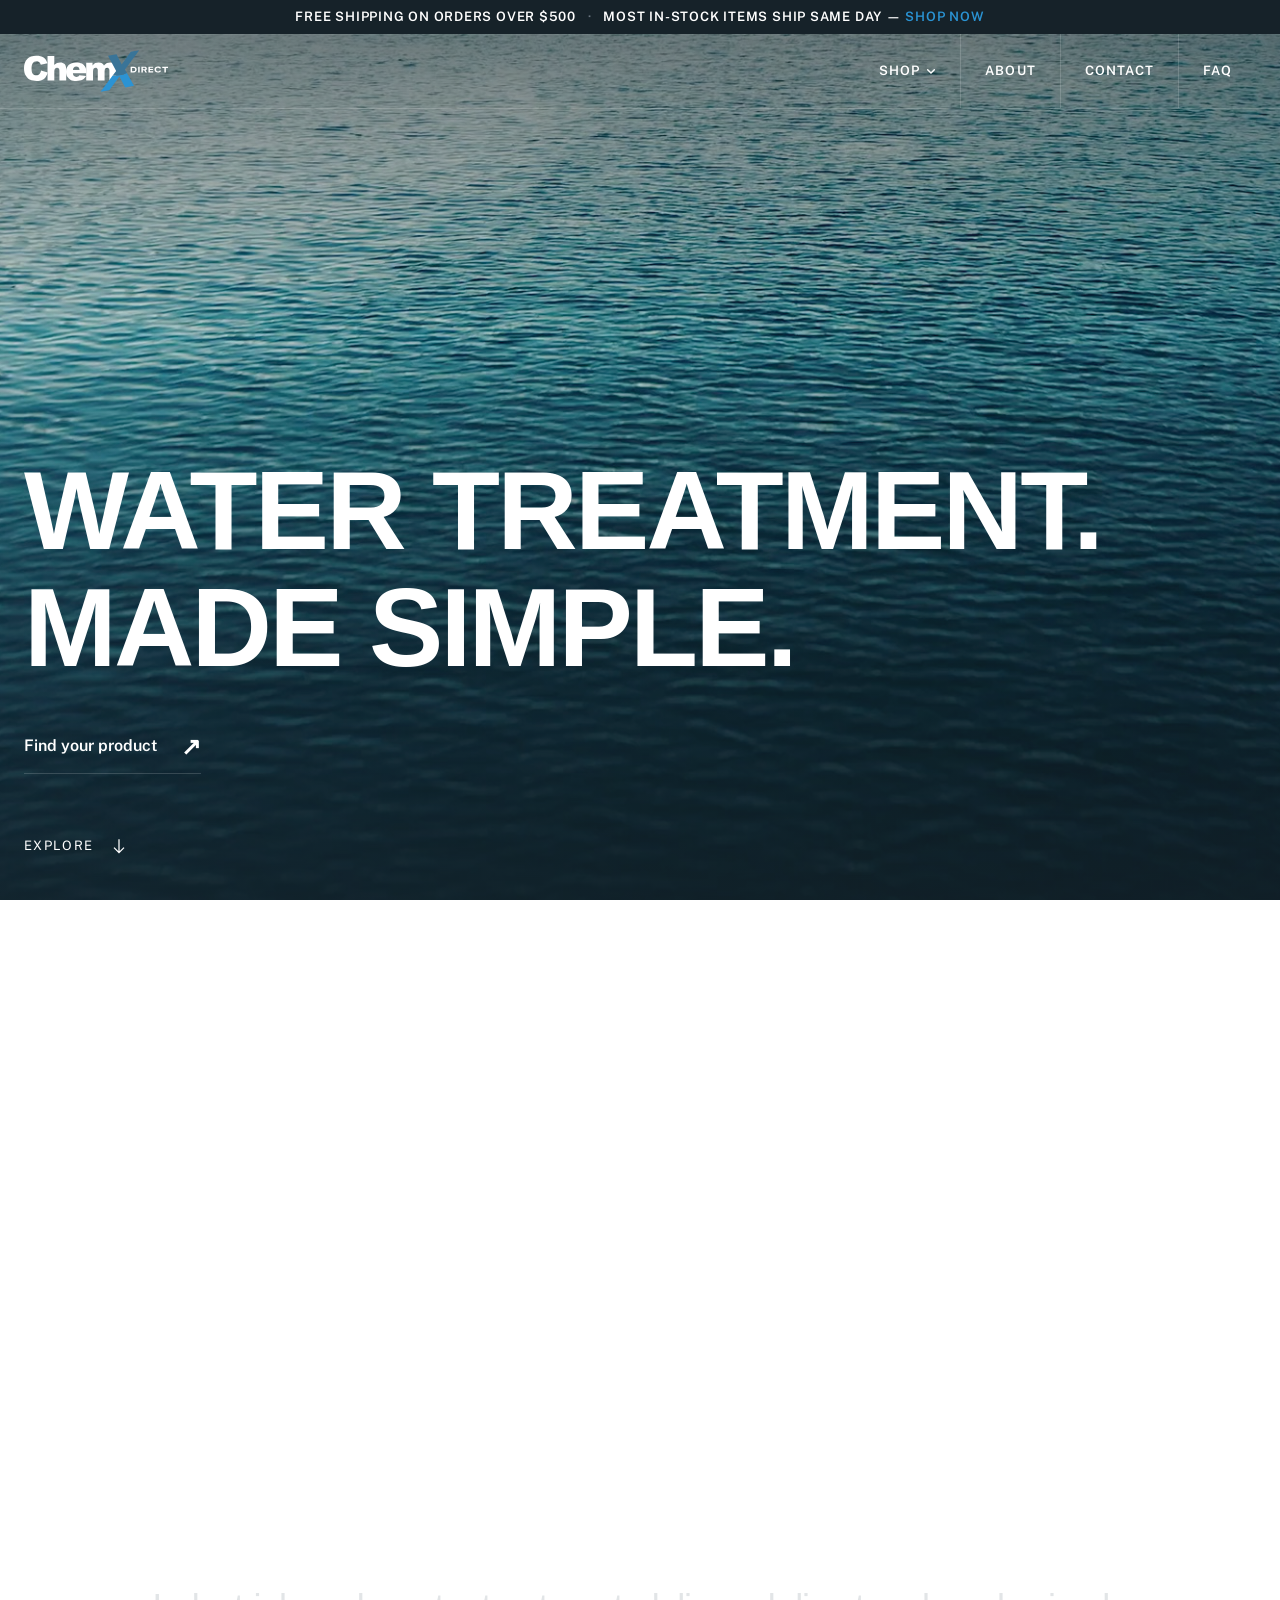
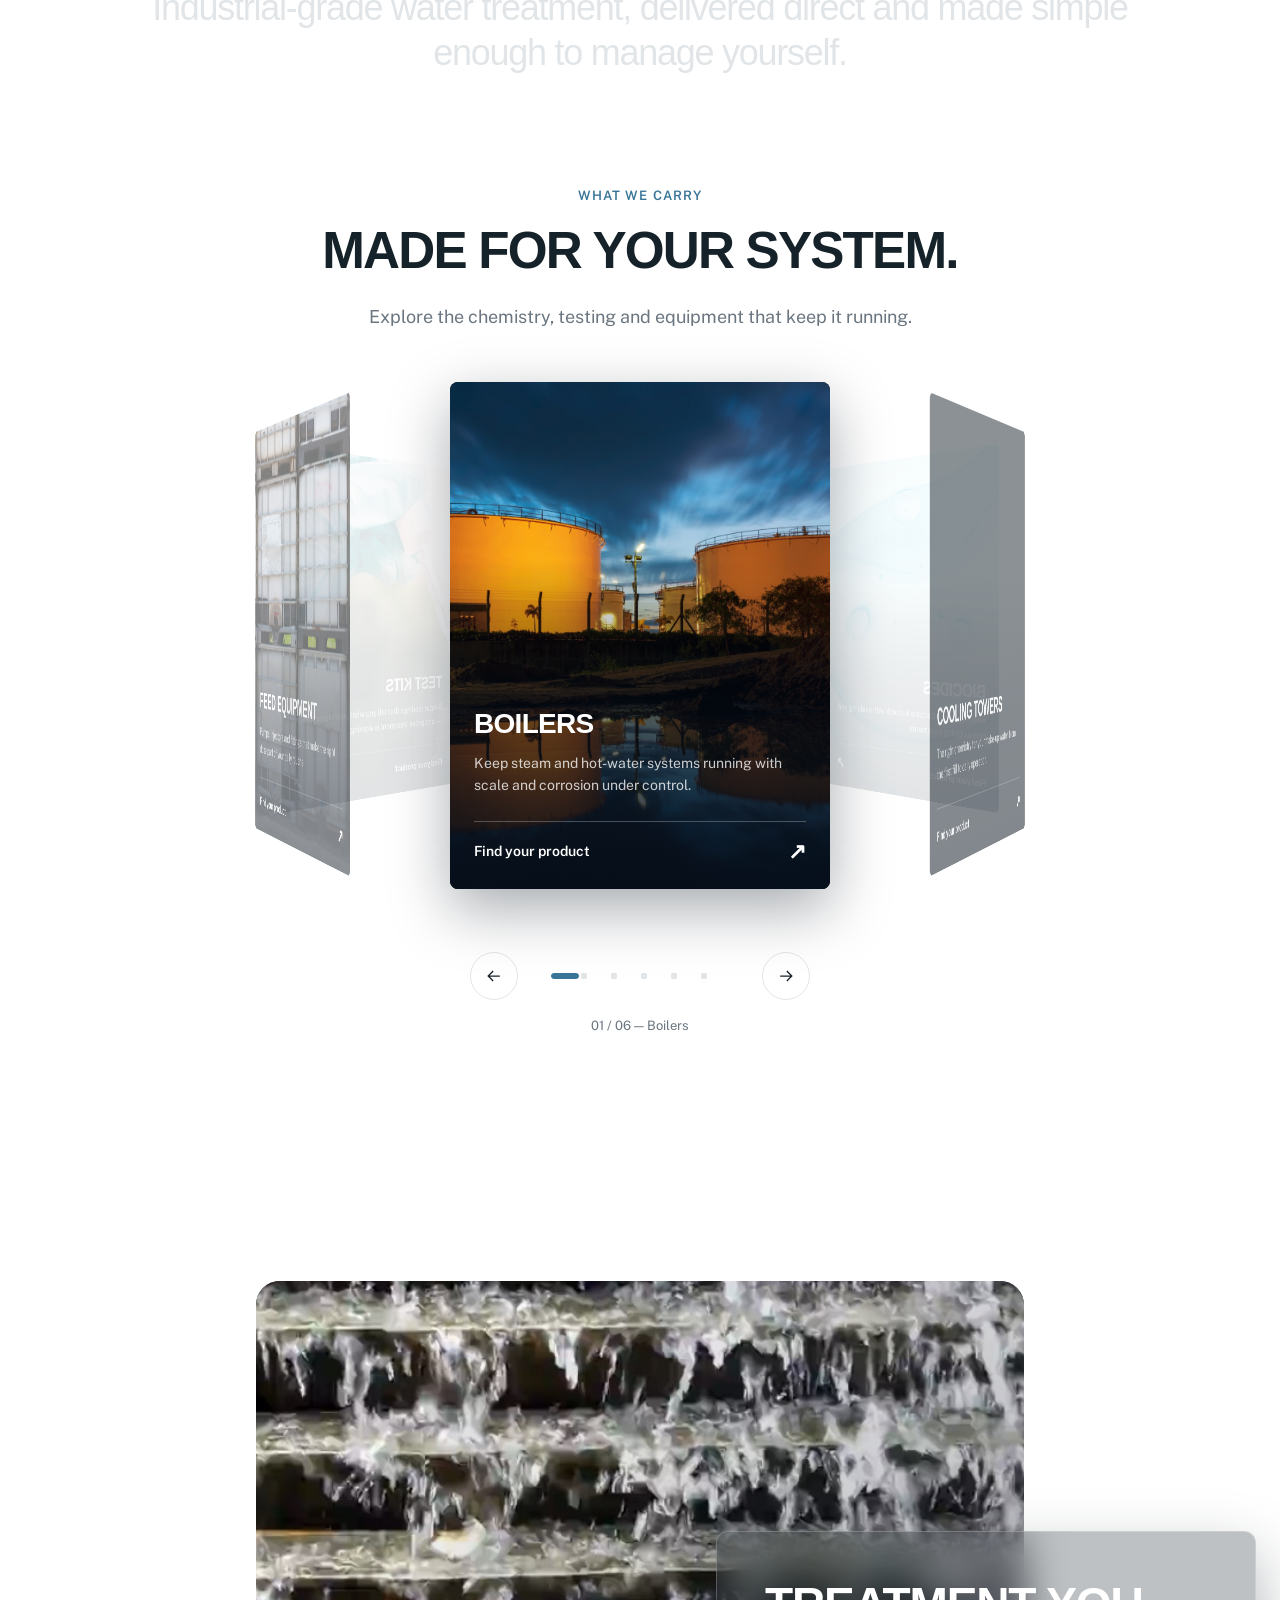
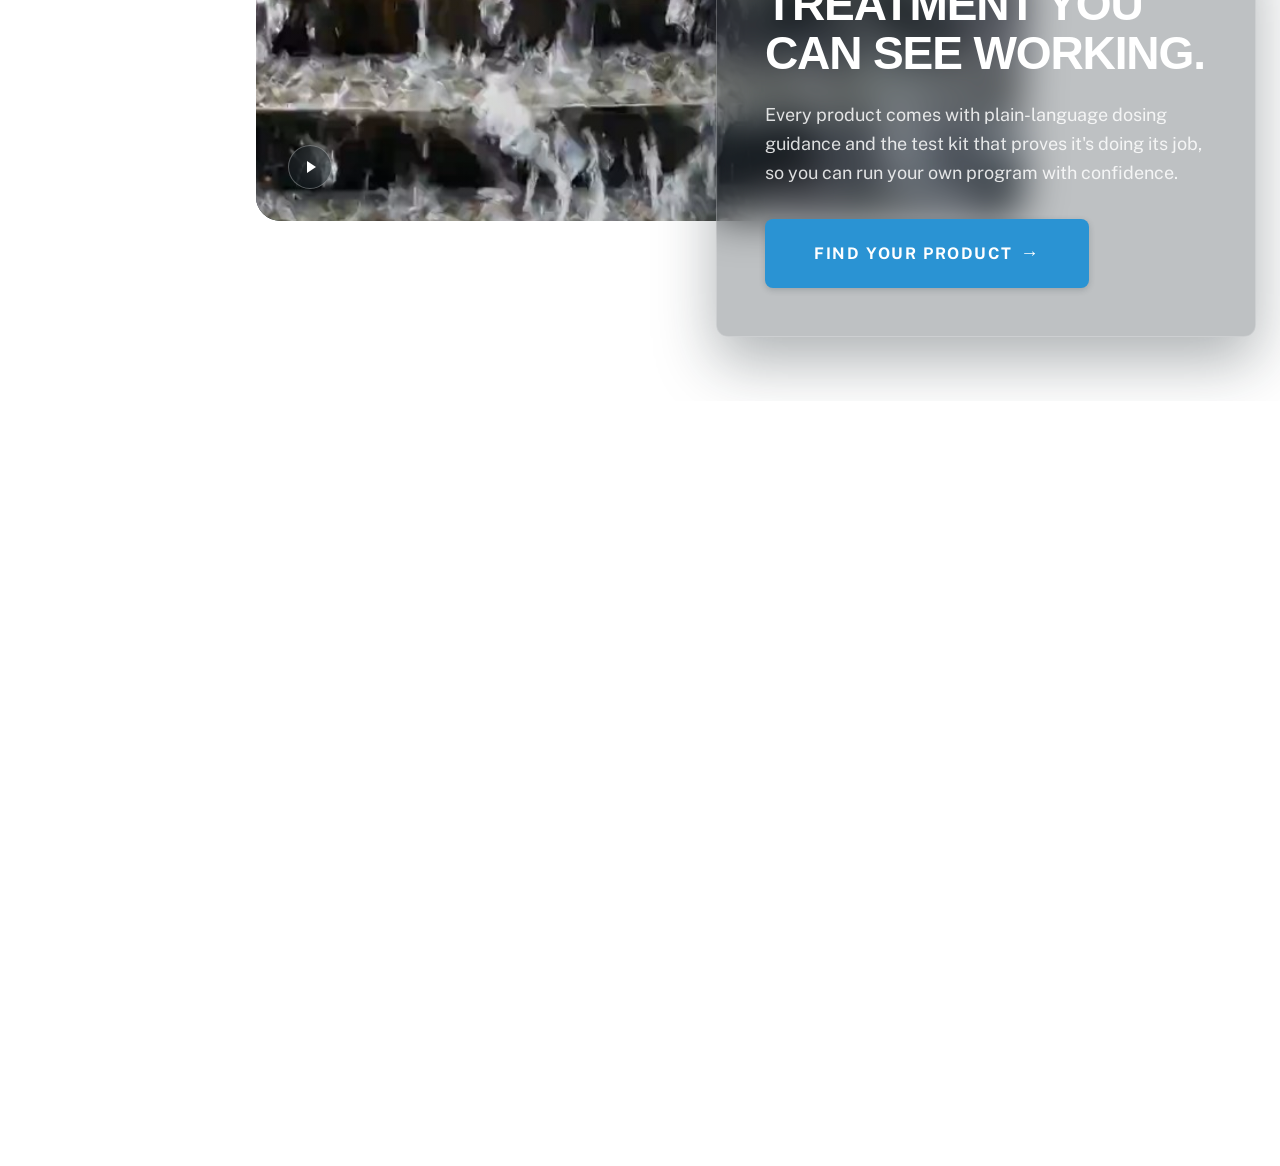
==== commit 506edf58: "Tune the homepage sections for small and landscape phones Audited the page at 320, 360, iPhone 15, 8" ====
--- a/index.html
+++ b/index.html
@@ -15,9 +15,9 @@
   <link rel="stylesheet" href="css/base.css?v=2" />
   <link rel="stylesheet" href="css/components.css?v=2" />
   <link rel="stylesheet" href="css/chrome.css?v=2" />
-  <link rel="stylesheet" href="css/hero-video.css?v=8" />
-  <link rel="stylesheet" href="css/category-ring.css?v=6" />
-  <link rel="stylesheet" href="css/video-feature.css?v=3" />
+  <link rel="stylesheet" href="css/hero-video.css?v=9" />
+  <link rel="stylesheet" href="css/category-ring.css?v=7" />
+  <link rel="stylesheet" href="css/video-feature.css?v=4" />
 </head>
 <body>
   <div class="promo-banner">
--- a/css/hero-video.css
+++ b/css/hero-video.css
@@ -221,6 +221,17 @@
   .video-hero__statement-line > span { display: block; white-space: nowrap; }
   .video-hero__content { padding-bottom: 144px; }
   .video-hero__controls { bottom: var(--space-3); }
+  .intro-reveal__text { font-size: 28px; }
+}
+
+/* Landscape phones: fit the headline, CTA and controls in a short viewport. */
+@media (max-height: 500px) and (orientation: landscape) {
+  .video-hero__sticky { min-height: 0; }
+  .video-hero__content { padding-top: 88px; padding-bottom: 72px; }
+  .video-hero__title { font-size: min(8.7vw, 16svh); }
+  .video-hero__cta { margin-top: var(--space-2); }
+  .video-hero__controls { bottom: var(--space-2); }
+  .intro-reveal__text { font-size: 28px; }
 }
 
 @media (prefers-reduced-motion: reduce) {
--- a/css/category-ring.css
+++ b/css/category-ring.css
@@ -78,6 +78,7 @@
   align-items: center;
   justify-content: space-between;
   width: 100%;
+  min-height: 44px;
   margin-top: var(--space-3);
   padding-top: var(--space-2);
   border: 0;
@@ -193,7 +194,7 @@
 .category-ring button:focus-visible { outline: 2px solid var(--color-steel); outline-offset: 4px; }
 
 @media (max-width: 640px) {
-  .category-ring { --ring-card-width: 290px; --ring-card-height: 460px; --ring-radius: 310px; padding-block: var(--space-6) var(--space-5); }
+  .category-ring { --ring-card-width: min(290px, calc(100vw - 48px)); --ring-card-height: 460px; --ring-radius: 310px; padding-block: var(--space-6) var(--space-5); }
   .category-ring__wheel { grid-template-columns: 1fr; }
   .category-ring.is-ready .category-ring__scene { height: 520px; perspective: 1000px; }
   .category-ring__head > p:last-child { font-size: var(--text-body); }
@@ -204,6 +205,18 @@
   .category-ring__dot { width: 30px; }
 }
 
+/* Landscape phones: shrink the ring so a whole card fits the short viewport. */
+@media (max-height: 500px) and (orientation: landscape) {
+  .category-ring { --ring-card-width: 260px; --ring-card-height: 340px; --ring-radius: 300px; padding-block: var(--space-4); }
+  .category-ring__head h2 { font-size: 32px; }
+  .category-ring__head > p:last-child { margin-top: var(--space-2); font-size: var(--text-body); }
+  .category-ring.is-ready .category-ring__scene { height: 380px; perspective: 1000px; }
+  .category-ring__body { padding: var(--space-3) 20px 16px; }
+  .category-ring__body h3 { font-size: 22px; }
+  .category-ring__body > p { margin-top: 6px; font-size: 13px; line-height: 1.5; }
+  .category-ring__cta { margin-top: var(--space-2); }
+}
+
 @media (prefers-reduced-motion: reduce) {
   .category-ring.is-ready .category-ring__wheel,
   .category-ring.is-ready .category-ring__card,
--- a/css/video-feature.css
+++ b/css/video-feature.css
@@ -121,13 +121,23 @@
   .video-feature__sticky { padding-block: var(--space-4); }
   .video-feature__panel { padding: var(--space-4); }
   .video-feature__panel p { font-size: var(--text-body); }
-  .video-feature__panel .btn { width: 100%; padding-inline: var(--space-3); white-space: nowrap; }
+  .video-feature__panel { width: 100%; }
+  .video-feature__panel .btn { width: 100%; padding-inline: var(--space-2); font-size: 14px; letter-spacing: 0.06em; }
   .video-feature__toggle {
     top: calc(var(--feature-inset-y) + var(--space-3));
     right: calc(var(--feature-inset-x) + var(--space-3));
     left: auto;
     bottom: auto;
   }
+}
+
+/* Landscape phones: the pinned panel must fit inside a short viewport. */
+@media (max-height: 500px) and (orientation: landscape) {
+  .video-feature__sticky { min-height: 0; padding-block: var(--space-3); }
+  .video-feature__panel { max-width: 460px; padding: var(--space-3) var(--space-4); }
+  .video-feature__panel h2 { font-size: 28px; }
+  .video-feature__panel p { margin-top: var(--space-2); font-size: 15px; line-height: 1.5; }
+  .video-feature__panel .btn { margin-top: var(--space-3); padding-block: 14px; font-size: 14px; }
 }
 
 @media (prefers-reduced-motion: reduce) {
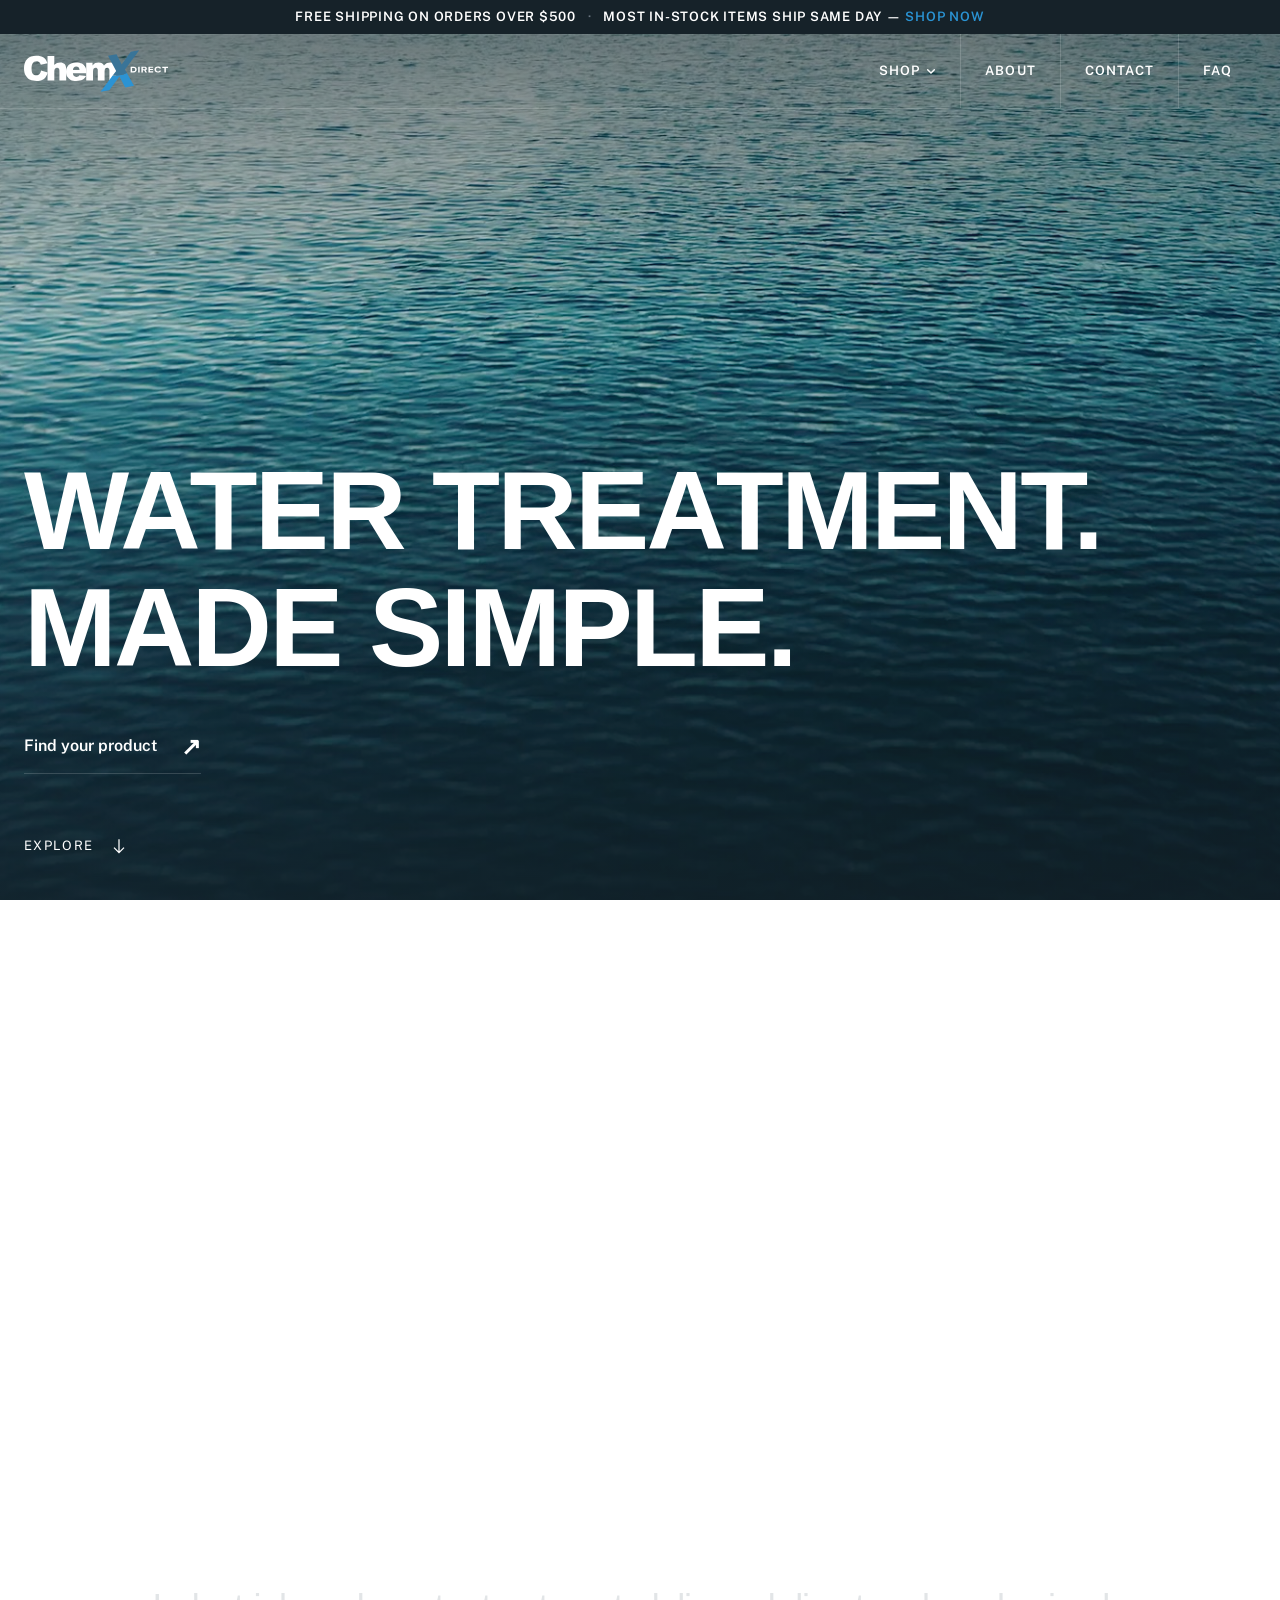
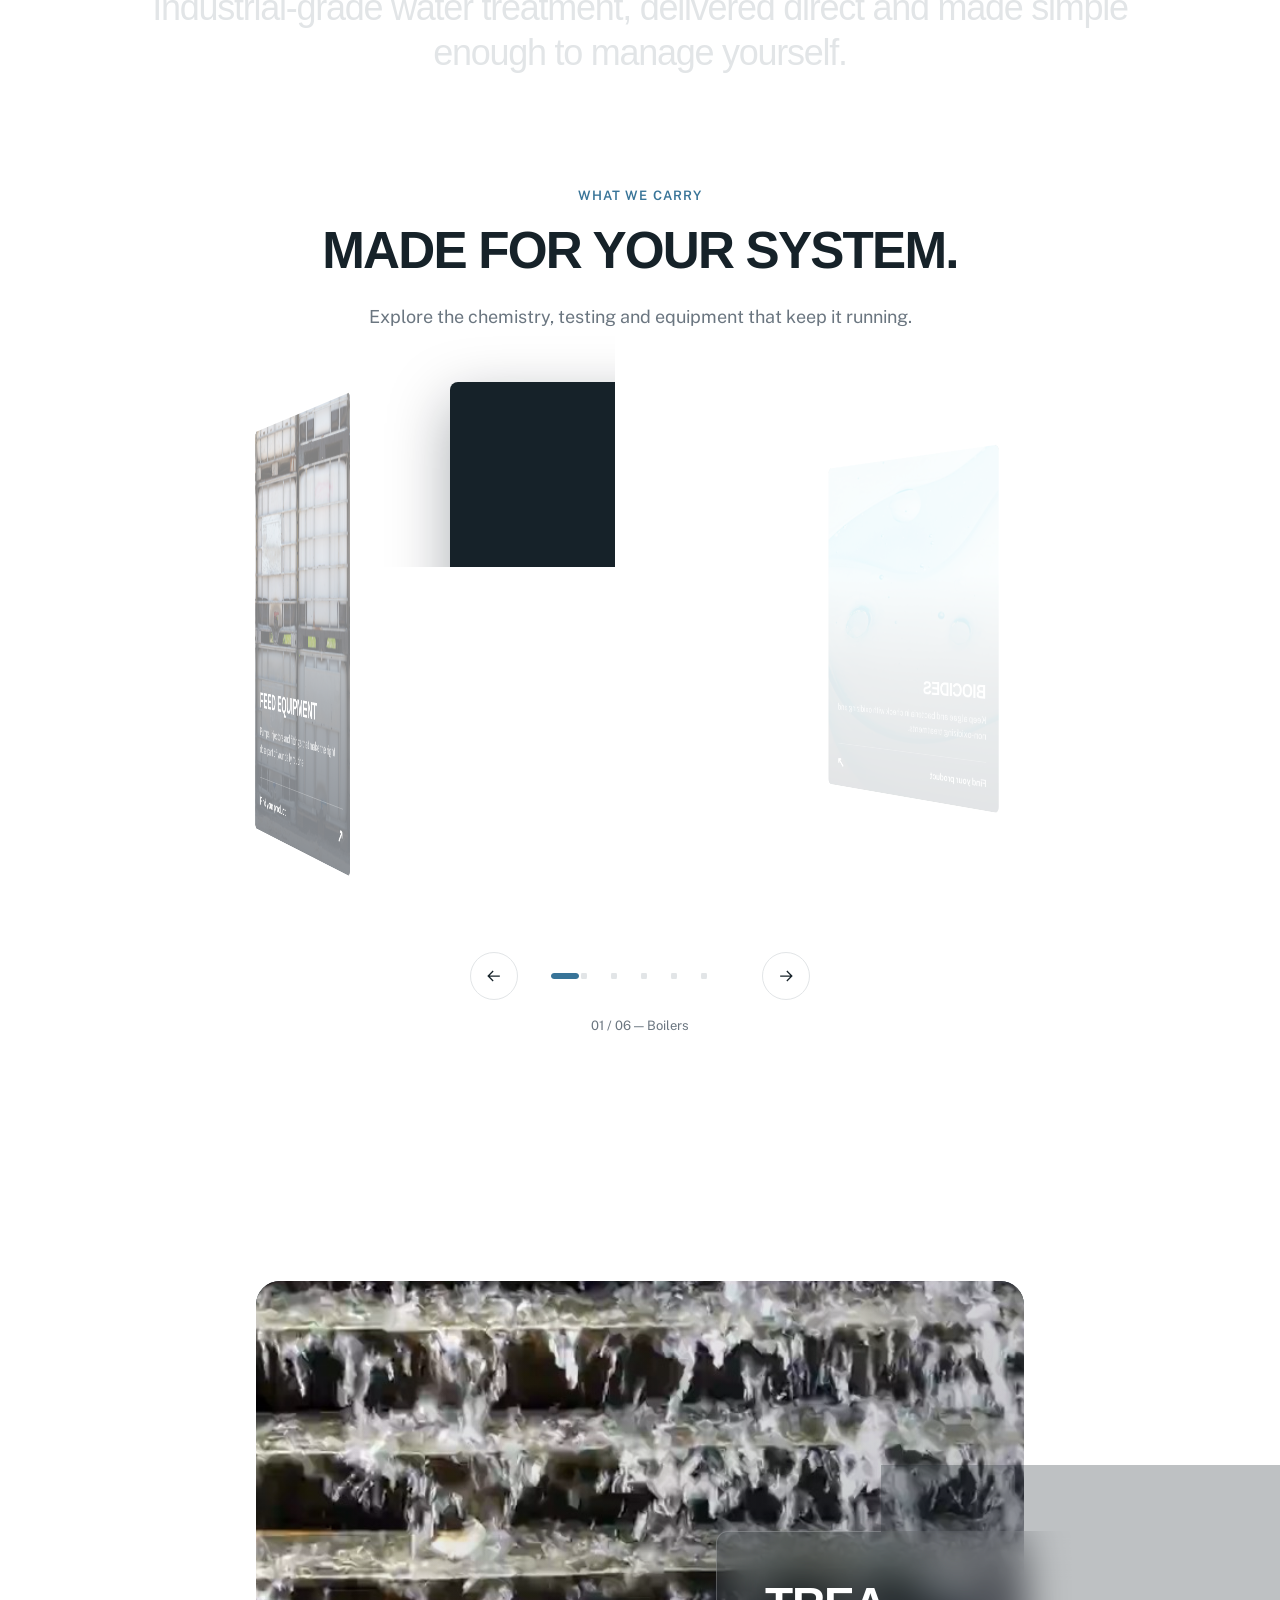
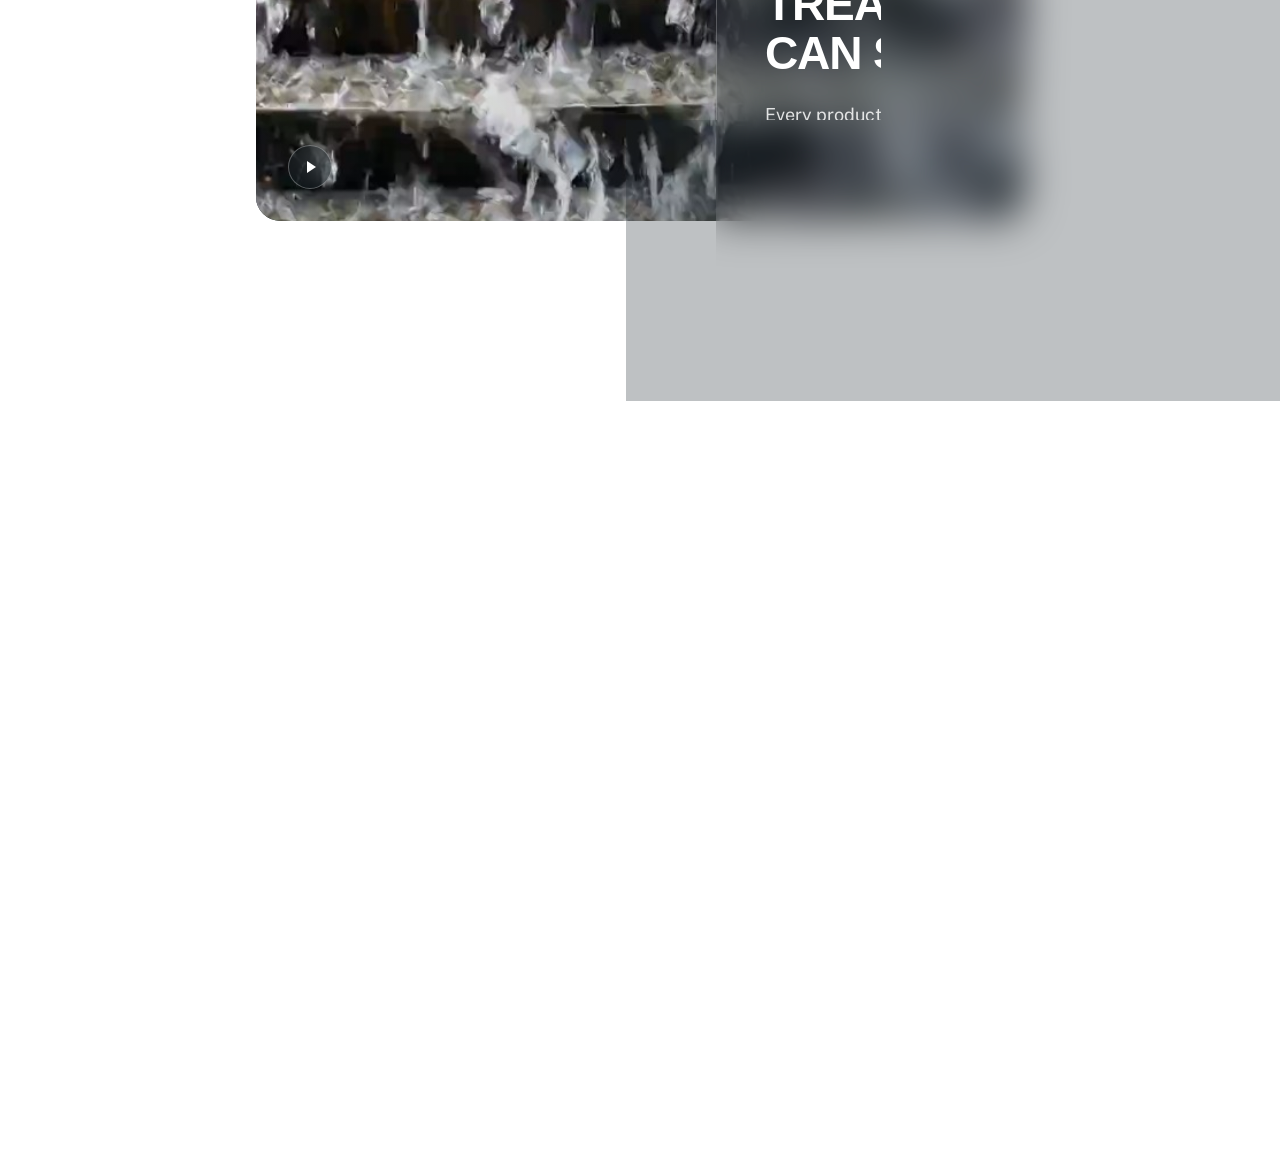
==== commit 4ec3f43d: "Zoom the video section past the clip's baked-in side bars The cascade clip has 64px black bars insid" ====
--- a/index.html
+++ b/index.html
@@ -17,7 +17,7 @@
   <link rel="stylesheet" href="css/chrome.css?v=2" />
   <link rel="stylesheet" href="css/hero-video.css?v=9" />
   <link rel="stylesheet" href="css/category-ring.css?v=7" />
-  <link rel="stylesheet" href="css/video-feature.css?v=4" />
+  <link rel="stylesheet" href="css/video-feature.css?v=5" />
 </head>
 <body>
   <div class="promo-banner">
--- a/css/video-feature.css
+++ b/css/video-feature.css
@@ -44,7 +44,13 @@
 
 .video-feature__video {
   object-fit: cover;
-  transform: scale(var(--feature-video-scale, 1));
+  transform: scale(calc(var(--feature-video-scale, 1) * var(--feature-video-zoom, 1)));
+}
+
+/* The clip has 64px black bars baked into each side of its 2048px frame.
+   Screens wider than 16:9 stop cropping them away, so zoom past them. */
+@media (min-aspect-ratio: 16/9) {
+  .video-feature__video { --feature-video-zoom: 1.07; }
 }
 
 /* Darkens toward the panel so the glass reads on bright frames. */
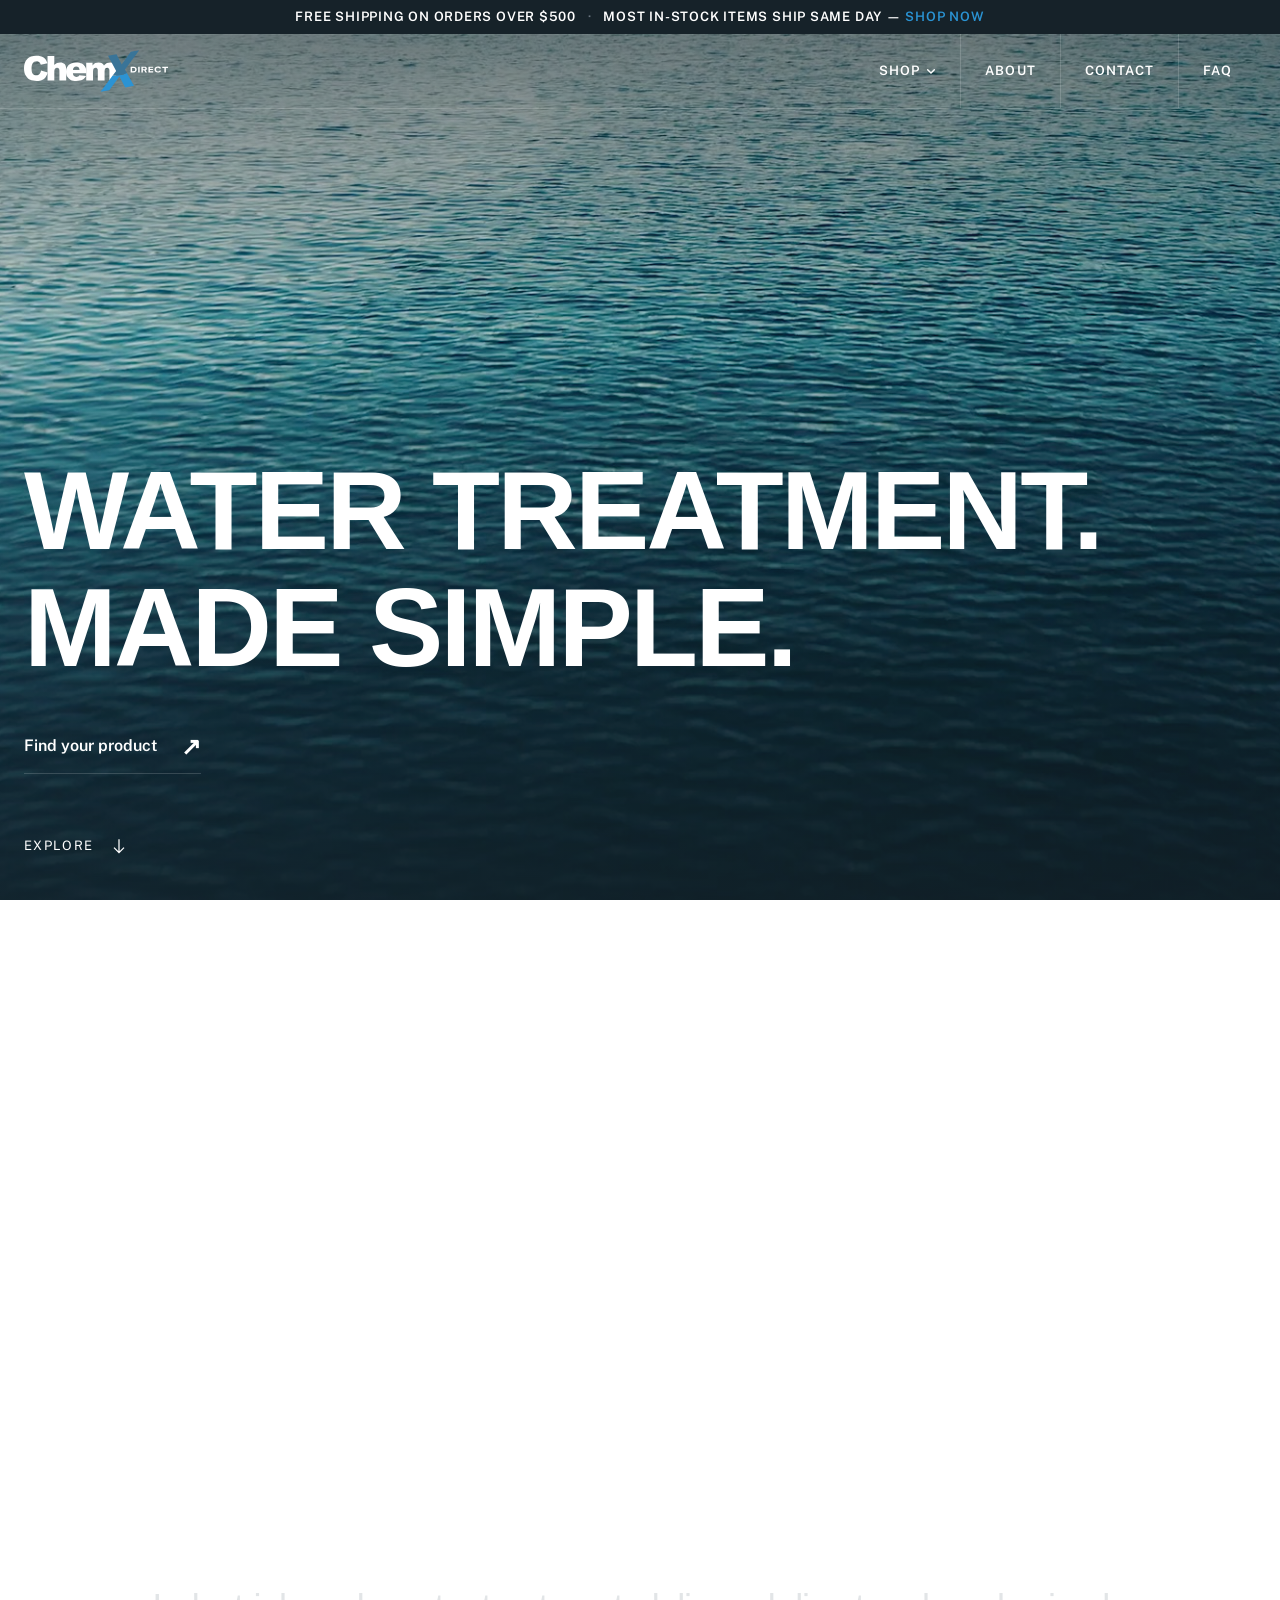
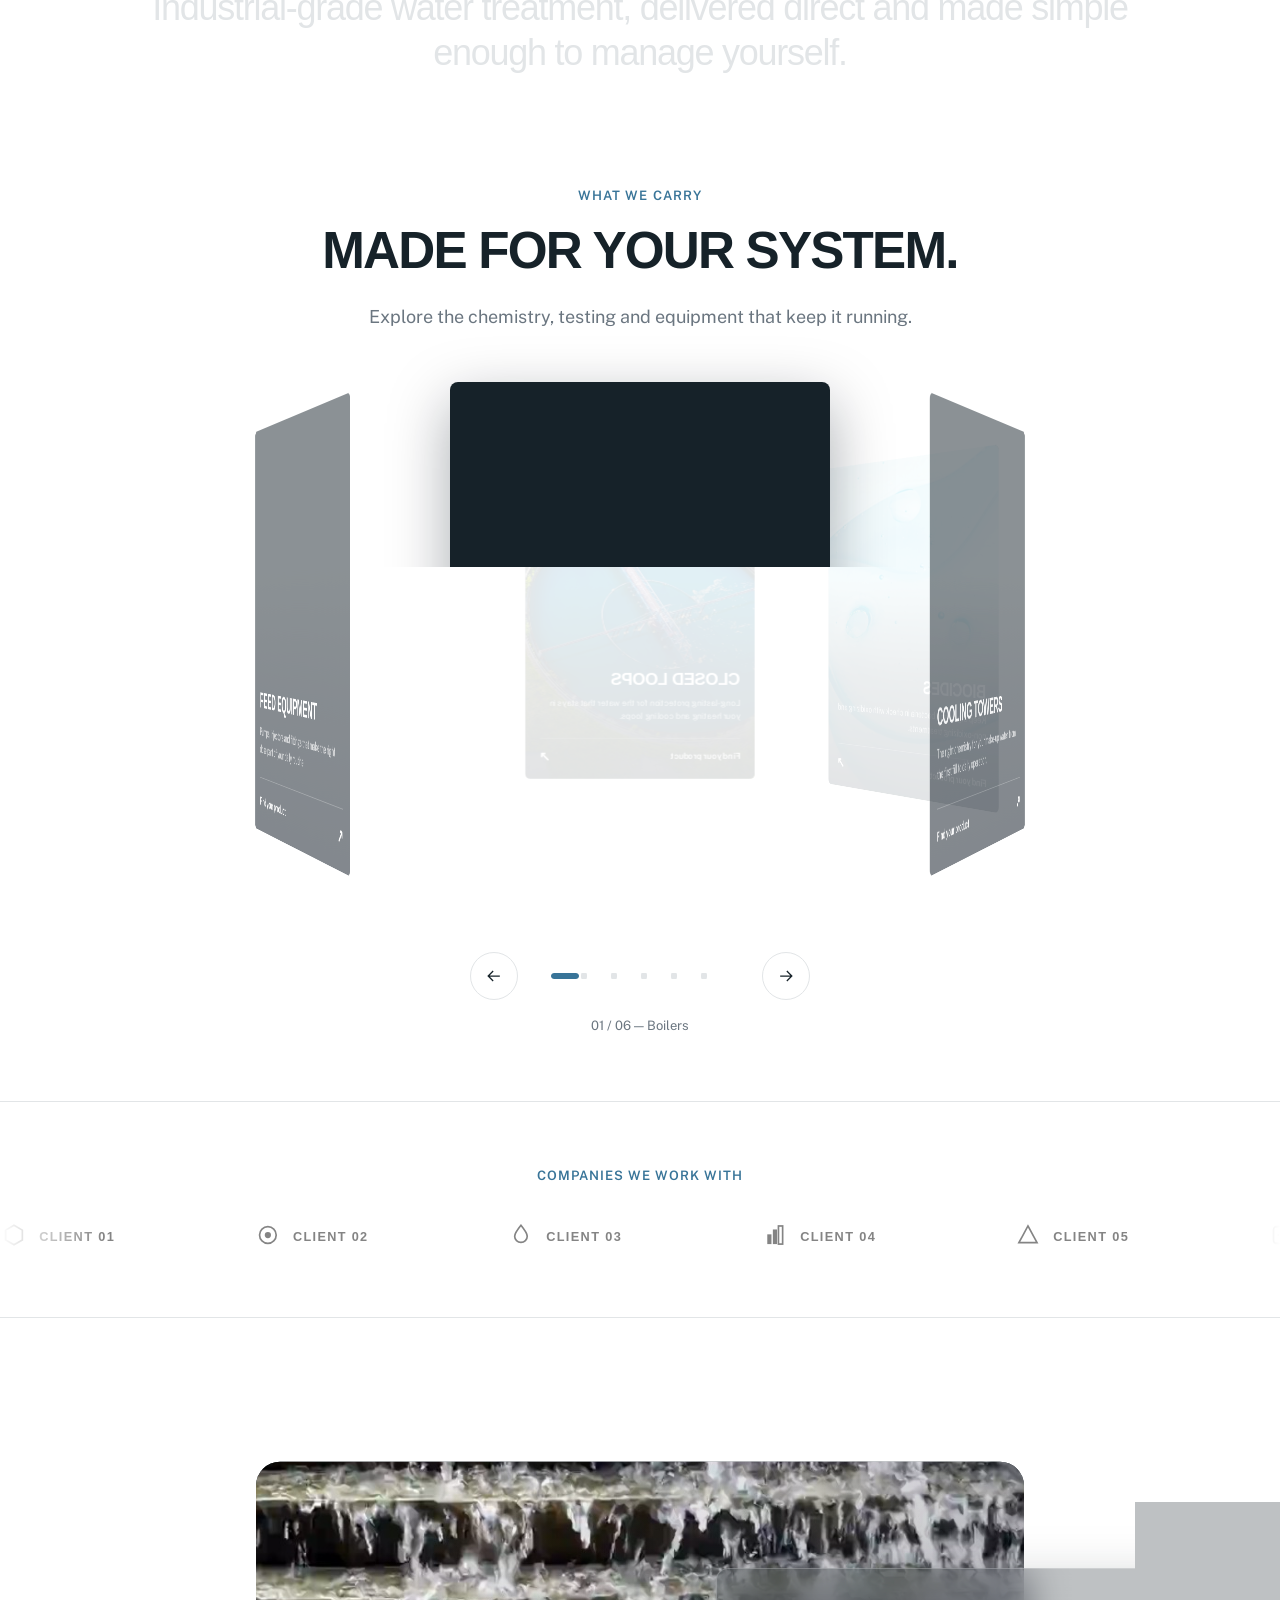
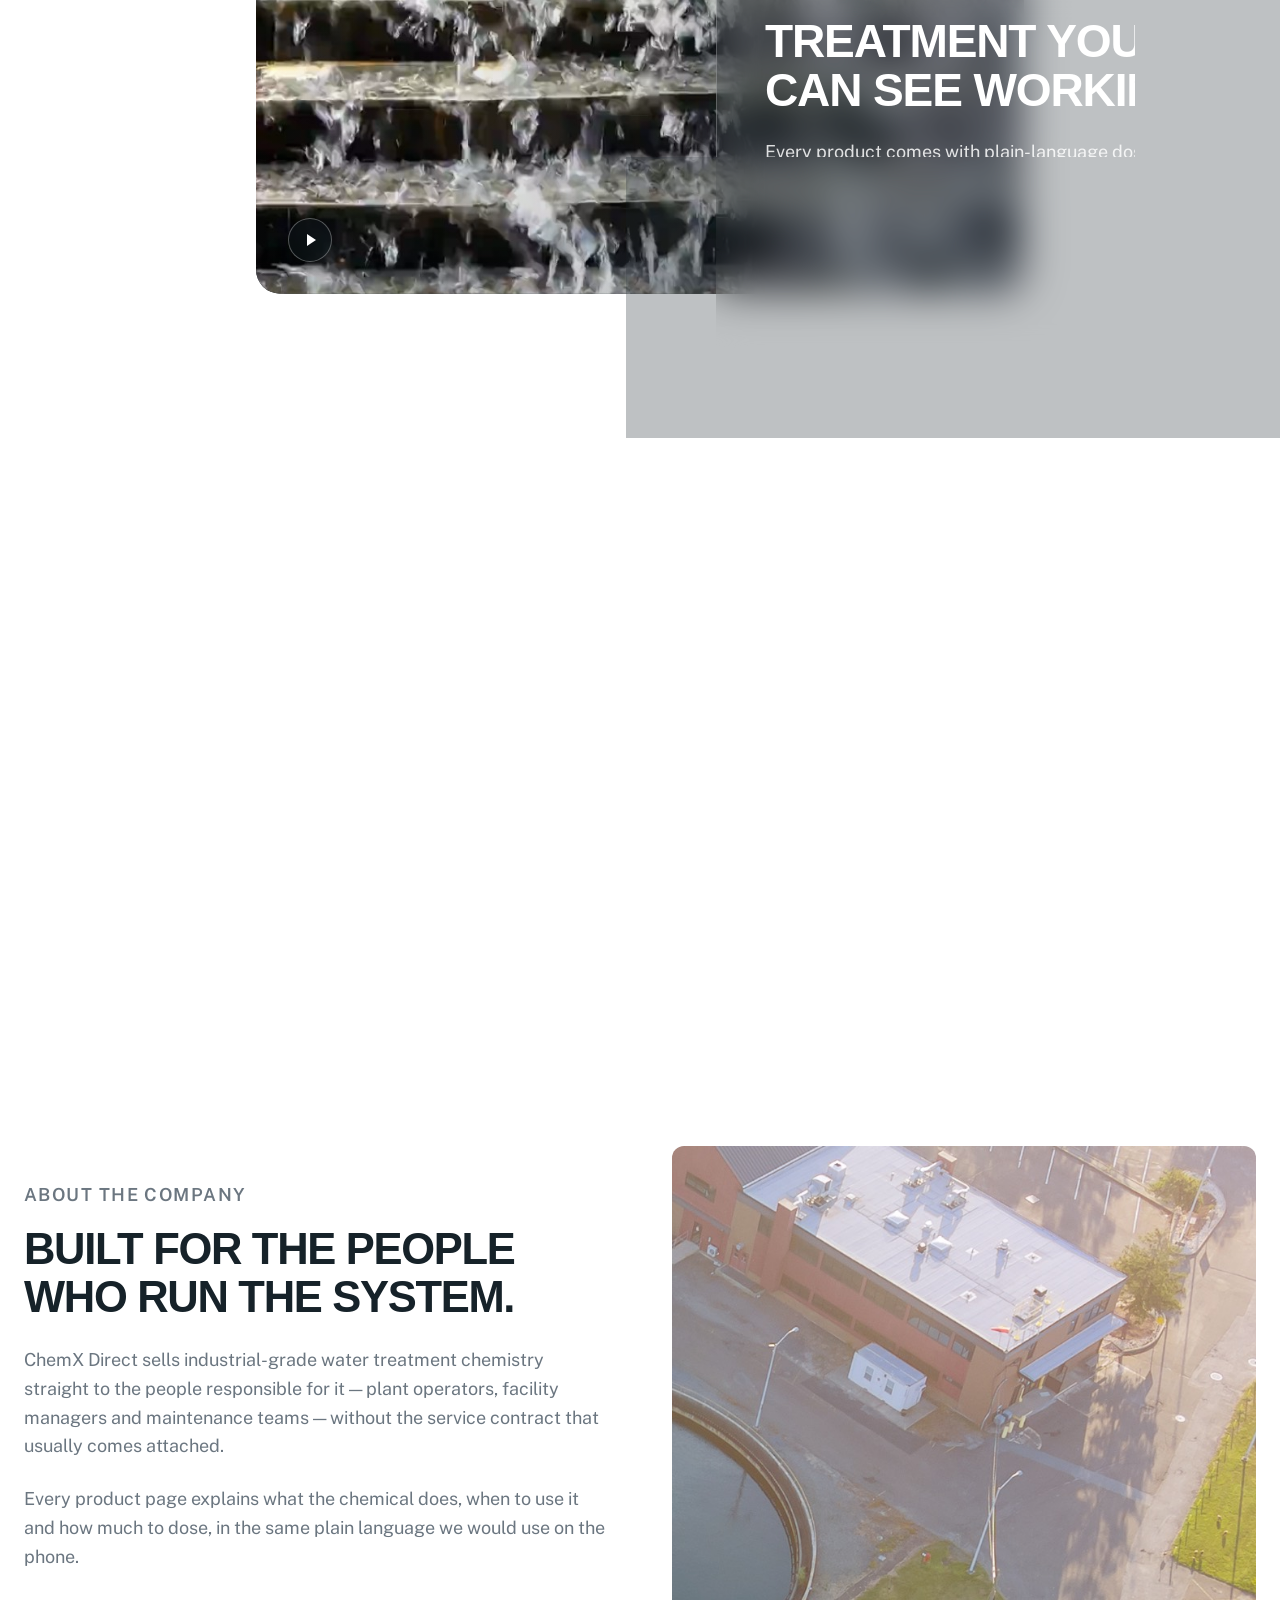
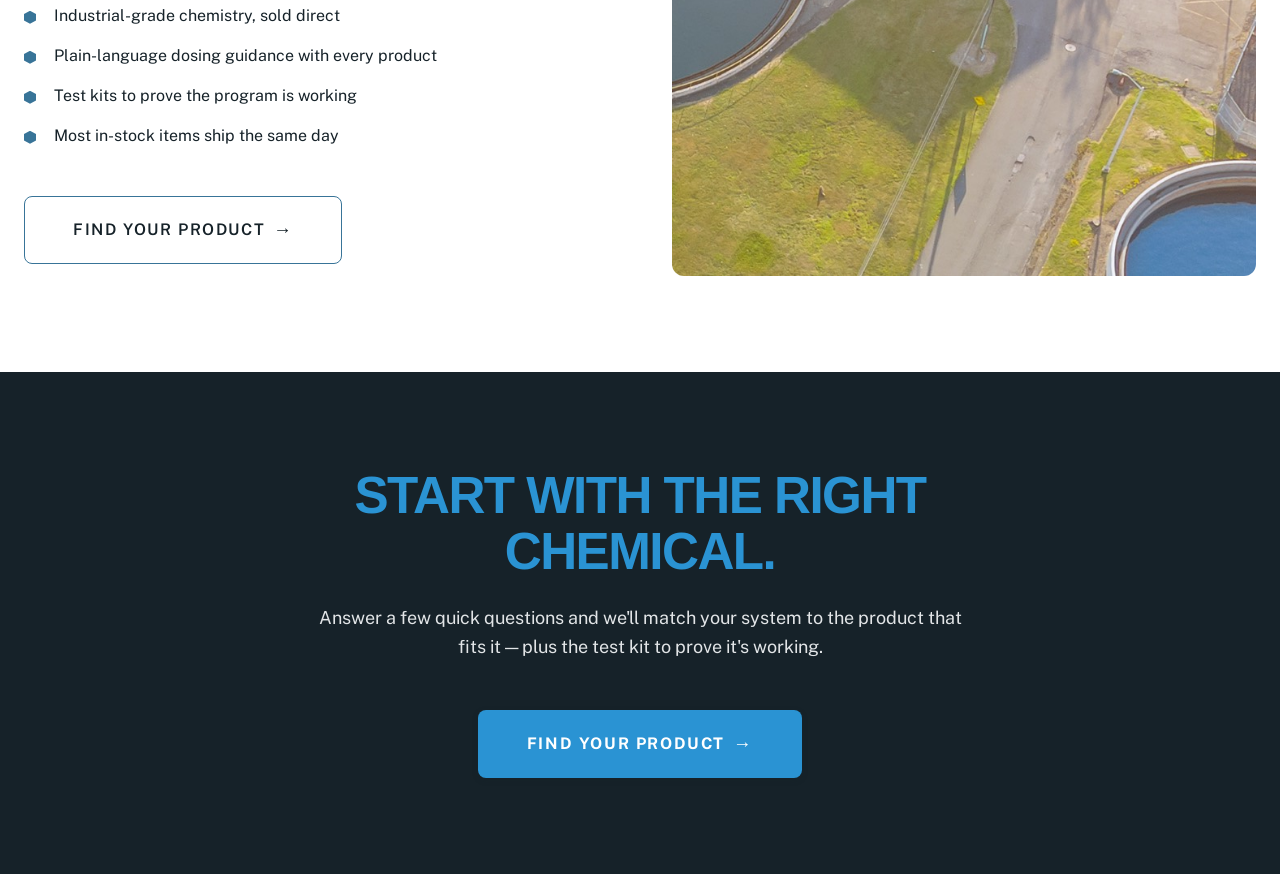
==== commit 44ca248f: "Add logo marquee, About and closing CTA; shorten the video section - Logo marquee after the category" ====
--- a/index.html
+++ b/index.html
@@ -18,6 +18,7 @@
   <link rel="stylesheet" href="css/hero-video.css?v=9" />
   <link rel="stylesheet" href="css/category-ring.css?v=7" />
   <link rel="stylesheet" href="css/video-feature.css?v=5" />
+  <link rel="stylesheet" href="css/home-sections.css?v=1" />
 </head>
 <body>
   <div class="promo-banner">
@@ -222,6 +223,45 @@
       <p class="category-ring__status" data-ring-status aria-live="polite" aria-atomic="true" hidden>01 / 06 — Boilers</p>
     </section>
 
+    <!-- Client logos on a two-track belt; swap the placeholder SVGs in
+         images/logos/ for the real marks. -->
+    <section class="logo-marquee" aria-labelledby="logo-marquee-title">
+      <div class="container">
+        <p class="logo-marquee__eyebrow" id="logo-marquee-title">Companies we work with</p>
+      </div>
+      <div class="logo-marquee__viewport">
+        <ul class="logo-marquee__track">
+            <li class="logo-marquee__item"><img src="images/logos/client-01.svg" alt="Client 01" width="208" height="40" decoding="async" /></li>
+            <li class="logo-marquee__item"><img src="images/logos/client-02.svg" alt="Client 02" width="208" height="40" decoding="async" /></li>
+            <li class="logo-marquee__item"><img src="images/logos/client-03.svg" alt="Client 03" width="208" height="40" decoding="async" /></li>
+            <li class="logo-marquee__item"><img src="images/logos/client-04.svg" alt="Client 04" width="208" height="40" decoding="async" /></li>
+            <li class="logo-marquee__item"><img src="images/logos/client-05.svg" alt="Client 05" width="208" height="40" decoding="async" /></li>
+            <li class="logo-marquee__item"><img src="images/logos/client-06.svg" alt="Client 06" width="208" height="40" decoding="async" /></li>
+            <li class="logo-marquee__item"><img src="images/logos/client-07.svg" alt="Client 07" width="208" height="40" decoding="async" /></li>
+            <li class="logo-marquee__item"><img src="images/logos/client-08.svg" alt="Client 08" width="208" height="40" decoding="async" /></li>
+        </ul>
+        <ul class="logo-marquee__track" aria-hidden="true">
+            <li class="logo-marquee__item"><img src="images/logos/client-01.svg" alt="Client 01" width="208" height="40" decoding="async" /></li>
+            <li class="logo-marquee__item"><img src="images/logos/client-02.svg" alt="Client 02" width="208" height="40" decoding="async" /></li>
+            <li class="logo-marquee__item"><img src="images/logos/client-03.svg" alt="Client 03" width="208" height="40" decoding="async" /></li>
+            <li class="logo-marquee__item"><img src="images/logos/client-04.svg" alt="Client 04" width="208" height="40" decoding="async" /></li>
+            <li class="logo-marquee__item"><img src="images/logos/client-05.svg" alt="Client 05" width="208" height="40" decoding="async" /></li>
+            <li class="logo-marquee__item"><img src="images/logos/client-06.svg" alt="Client 06" width="208" height="40" decoding="async" /></li>
+            <li class="logo-marquee__item"><img src="images/logos/client-07.svg" alt="Client 07" width="208" height="40" decoding="async" /></li>
+            <li class="logo-marquee__item"><img src="images/logos/client-08.svg" alt="Client 08" width="208" height="40" decoding="async" /></li>
+        </ul>
+        <ul class="logo-marquee__track" aria-hidden="true">
+            <li class="logo-marquee__item"><img src="images/logos/client-01.svg" alt="Client 01" width="208" height="40" decoding="async" /></li>
+            <li class="logo-marquee__item"><img src="images/logos/client-02.svg" alt="Client 02" width="208" height="40" decoding="async" /></li>
+            <li class="logo-marquee__item"><img src="images/logos/client-03.svg" alt="Client 03" width="208" height="40" decoding="async" /></li>
+            <li class="logo-marquee__item"><img src="images/logos/client-04.svg" alt="Client 04" width="208" height="40" decoding="async" /></li>
+            <li class="logo-marquee__item"><img src="images/logos/client-05.svg" alt="Client 05" width="208" height="40" decoding="async" /></li>
+            <li class="logo-marquee__item"><img src="images/logos/client-06.svg" alt="Client 06" width="208" height="40" decoding="async" /></li>
+            <li class="logo-marquee__item"><img src="images/logos/client-07.svg" alt="Client 07" width="208" height="40" decoding="async" /></li>
+            <li class="logo-marquee__item"><img src="images/logos/client-08.svg" alt="Client 08" width="208" height="40" decoding="async" /></li>
+        </ul>
+      </div>
+    </section>
     <!-- Video grows from an inset frame to full bleed; copy in a glass panel -->
     <section class="video-feature" data-video-feature aria-labelledby="video-feature-title">
       <div class="video-feature__sticky">
@@ -243,6 +283,37 @@
           <svg class="video-feature__pause-icon" width="16" height="16" viewBox="0 0 16 16" fill="currentColor" aria-hidden="true"><path d="M4 3h3v10H4zm5 0h3v10H9z" /></svg>
           <svg class="video-feature__play-icon" width="16" height="16" viewBox="0 0 16 16" fill="currentColor" aria-hidden="true"><path d="m5 2 9 6-9 6z" /></svg>
         </button>
+      </div>
+    </section>
+
+    <!-- Two-column about: copy left, photo right -->
+    <section class="about" aria-labelledby="about-title">
+      <div class="container about__grid">
+        <div class="about__copy">
+          <p class="about__eyebrow">About the company</p>
+          <h2 id="about-title">Built for the people who run the system.</h2>
+          <p>ChemX Direct sells industrial-grade water treatment chemistry straight to the people responsible for it — plant operators, facility managers and maintenance teams — without the service contract that usually comes attached.</p>
+          <p>Every product page explains what the chemical does, when to use it and how much to dose, in the same plain language we would use on the phone.</p>
+          <ul class="about__list">
+            <li>Industrial-grade chemistry, sold direct</li>
+            <li>Plain-language dosing guidance with every product</li>
+            <li>Test kits to prove the program is working</li>
+            <li>Most in-stock items ship the same day</li>
+          </ul>
+          <button class="btn btn--secondary btn--lg btn--arrow" type="button" data-open-quiz>Find your product</button>
+        </div>
+        <div class="about__media">
+          <img src="images/plant-site.jpg" alt="Treatment equipment on a plant site" loading="lazy" decoding="async" />
+        </div>
+      </div>
+    </section>
+
+    <!-- Closing CTA -->
+    <section class="final-cta" aria-labelledby="final-cta-title">
+      <div class="container final-cta__inner">
+        <h2 id="final-cta-title">Start with the right chemical.</h2>
+        <p class="text-body-lg">Answer a few quick questions and we'll match your system to the product that fits it — plus the test kit to prove it's working.</p>
+        <button class="btn btn--primary btn--lg btn--arrow" type="button" data-open-quiz>Find your product</button>
       </div>
     </section>
   </main>
--- a/css/video-feature.css
+++ b/css/video-feature.css
@@ -11,8 +11,9 @@
   color: var(--color-white);
 }
 
+/* Frame and scroll length both sit 20% under a full viewport. */
 .video-feature.is-scroll-ready {
-  height: calc(100svh + 85svh);
+  height: calc(80svh + 68svh);
 }
 
 .video-feature__sticky {
@@ -20,8 +21,8 @@
   top: 0;
   display: flex;
   align-items: flex-end;
-  height: 100svh;
-  min-height: 480px;
+  height: 80svh;
+  min-height: 384px;
   padding-block: var(--space-6);
   overflow: hidden;
 }
--- a/css/home-sections.css
+++ b/css/home-sections.css
@@ -0,0 +1,202 @@
+/* Logo marquee, About and closing CTA — the flat sections between the
+   homepage's video and carousel set pieces. */
+
+/* ---- Logo marquee ---- */
+.logo-marquee {
+  padding-block: var(--space-6);
+  background: var(--color-white);
+  border-block: 1px solid var(--color-gray-100);
+  overflow: hidden;
+}
+
+.logo-marquee__eyebrow {
+  margin-bottom: var(--space-4);
+  color: var(--color-steel);
+  font-size: var(--text-small);
+  font-weight: var(--weight-body-semibold);
+  letter-spacing: 0.08em;
+  text-transform: uppercase;
+  text-align: center;
+}
+
+/* Two identical tracks scroll as one belt: when the first has moved exactly
+   its own width, the second sits where it started, so the loop never jumps. */
+.logo-marquee__viewport {
+  display: flex;
+  width: 100%;
+  -webkit-mask-image: linear-gradient(90deg, transparent, #000 8%, #000 92%, transparent);
+  mask-image: linear-gradient(90deg, transparent, #000 8%, #000 92%, transparent);
+}
+
+.logo-marquee__track {
+  display: flex;
+  flex-shrink: 0;
+  align-items: center;
+  gap: clamp(40px, 6vw, 88px);
+  margin: 0;
+  padding: 0 clamp(20px, 3vw, 44px) 0 0;
+  list-style: none;
+  animation: logo-marquee-scroll 42s linear infinite;
+}
+
+.logo-marquee__viewport:hover .logo-marquee__track,
+.logo-marquee__viewport:focus-within .logo-marquee__track {
+  animation-play-state: paused;
+}
+
+.logo-marquee__item { flex-shrink: 0; }
+
+.logo-marquee__item img {
+  display: block;
+  width: auto;
+  height: 34px;
+  opacity: 0.55;
+  filter: grayscale(1);
+  transition: opacity 200ms ease, filter 200ms ease;
+}
+
+.logo-marquee__item img:hover {
+  opacity: 1;
+  filter: grayscale(0);
+}
+
+@keyframes logo-marquee-scroll {
+  from { transform: translateX(0); }
+  to { transform: translateX(-100%); }
+}
+
+/* ---- About ---- */
+.about {
+  padding-block: var(--space-7);
+  background: var(--color-white);
+}
+
+.about__grid {
+  display: grid;
+  grid-template-columns: 1fr 1fr;
+  gap: clamp(32px, 5vw, 80px);
+  align-items: center;
+}
+
+.about__eyebrow {
+  margin-bottom: var(--space-2);
+  color: var(--color-steel);
+  font-size: var(--text-small);
+  font-weight: var(--weight-body-semibold);
+  letter-spacing: 0.08em;
+  text-transform: uppercase;
+}
+
+.about__copy h2 {
+  font-size: clamp(30px, 3.4vw, 46px);
+  letter-spacing: -0.03em;
+}
+
+.about__copy > p {
+  margin-top: var(--space-3);
+  color: var(--color-gray-500);
+  font-size: var(--text-body-lg);
+  line-height: 1.6;
+}
+
+.about__list {
+  margin-top: var(--space-4);
+  padding: 0;
+  list-style: none;
+  display: grid;
+  gap: var(--space-2);
+}
+
+.about__list li {
+  position: relative;
+  padding-left: 30px;
+  line-height: 1.5;
+}
+
+/* Hexagon bullet, echoing the brand mark */
+.about__list li::before {
+  content: "";
+  position: absolute;
+  left: 0;
+  top: 0.45em;
+  width: 12px;
+  height: 13px;
+  background: var(--color-steel);
+  clip-path: polygon(50% 0%, 100% 25%, 100% 75%, 50% 100%, 0% 75%, 0% 25%);
+}
+
+.about__copy .btn { margin-top: var(--space-5); }
+
+.about__media {
+  position: relative;
+  border-radius: var(--radius-card);
+  overflow: hidden;
+  aspect-ratio: 4 / 5;
+  background: var(--color-navy);
+}
+
+.about__media img {
+  width: 100%;
+  height: 100%;
+  object-fit: cover;
+}
+
+/* ---- Closing CTA ---- */
+.final-cta {
+  padding-block: var(--space-7);
+  background: var(--color-navy);
+  color: var(--color-white);
+  text-align: center;
+}
+
+.final-cta__inner {
+  max-width: 720px;
+  margin-inline: auto;
+}
+
+.final-cta h2 {
+  font-size: clamp(32px, 4vw, 52px);
+  letter-spacing: -0.03em;
+  color: var(--color-sky);
+}
+
+.final-cta p {
+  margin-top: var(--space-3);
+  color: var(--color-gray-100);
+  font-size: var(--text-body-lg);
+  line-height: 1.6;
+}
+
+.final-cta .btn { margin-top: var(--space-5); }
+
+@media (max-width: 900px) {
+  .about__grid { grid-template-columns: 1fr; }
+  .about__media { aspect-ratio: 3 / 2; order: -1; }
+}
+
+@media (max-width: 640px) {
+  .about { padding-block: var(--space-6); }
+  .about__copy > p { font-size: var(--text-body); }
+  .final-cta { padding-block: var(--space-6); }
+  .final-cta p { font-size: var(--text-body); }
+  .logo-marquee__item img { height: 28px; }
+}
+
+@media (max-height: 500px) and (orientation: landscape) {
+  .about { padding-block: var(--space-5); }
+  .final-cta { padding-block: var(--space-5); }
+}
+
+@media (prefers-reduced-motion: reduce) {
+  /* No belt: wrap the first track and drop the duplicate. */
+  .logo-marquee__viewport { -webkit-mask-image: none; mask-image: none; }
+  .logo-marquee__track {
+    flex-wrap: wrap;
+    justify-content: center;
+    row-gap: var(--space-4);
+    padding-inline: var(--side-pad-mobile);
+    animation: none;
+  }
+  .logo-marquee__track[aria-hidden="true"] { display: none; }
+  .logo-marquee__item img { transition: none; }
+}
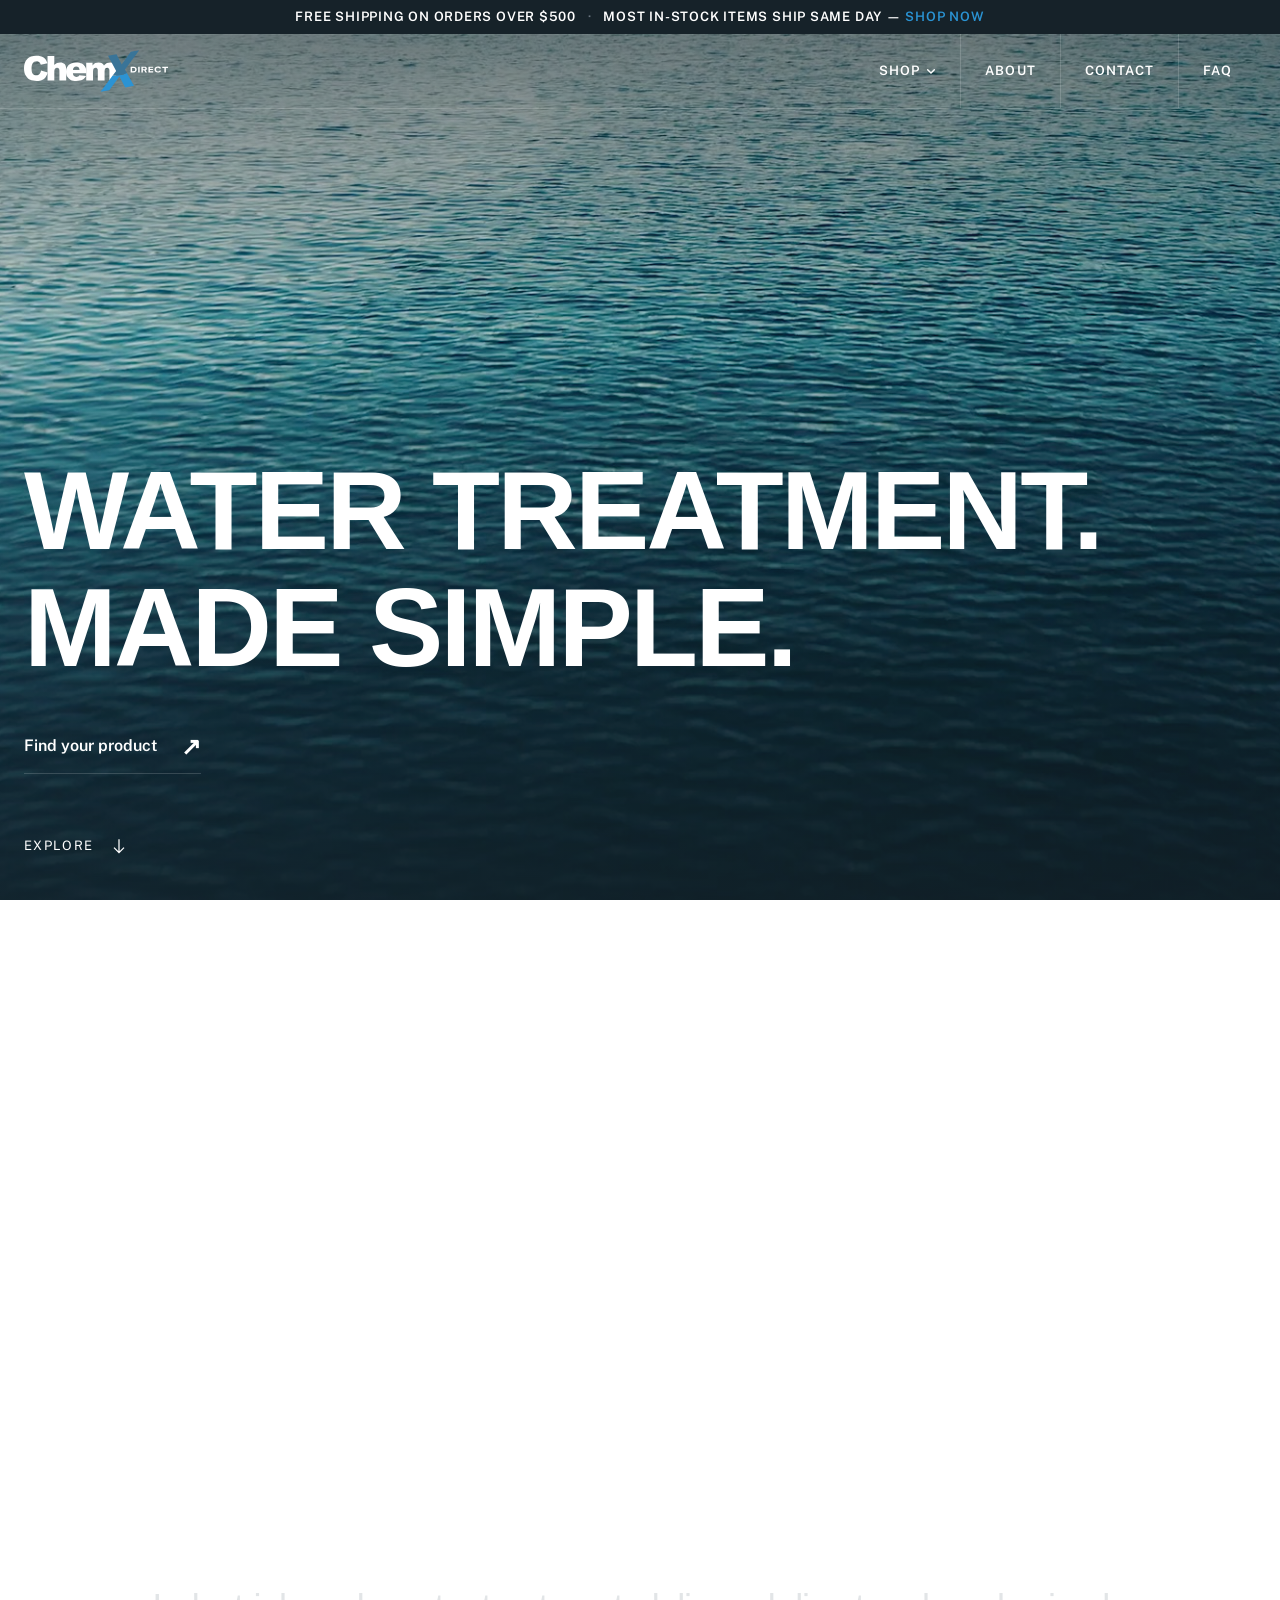
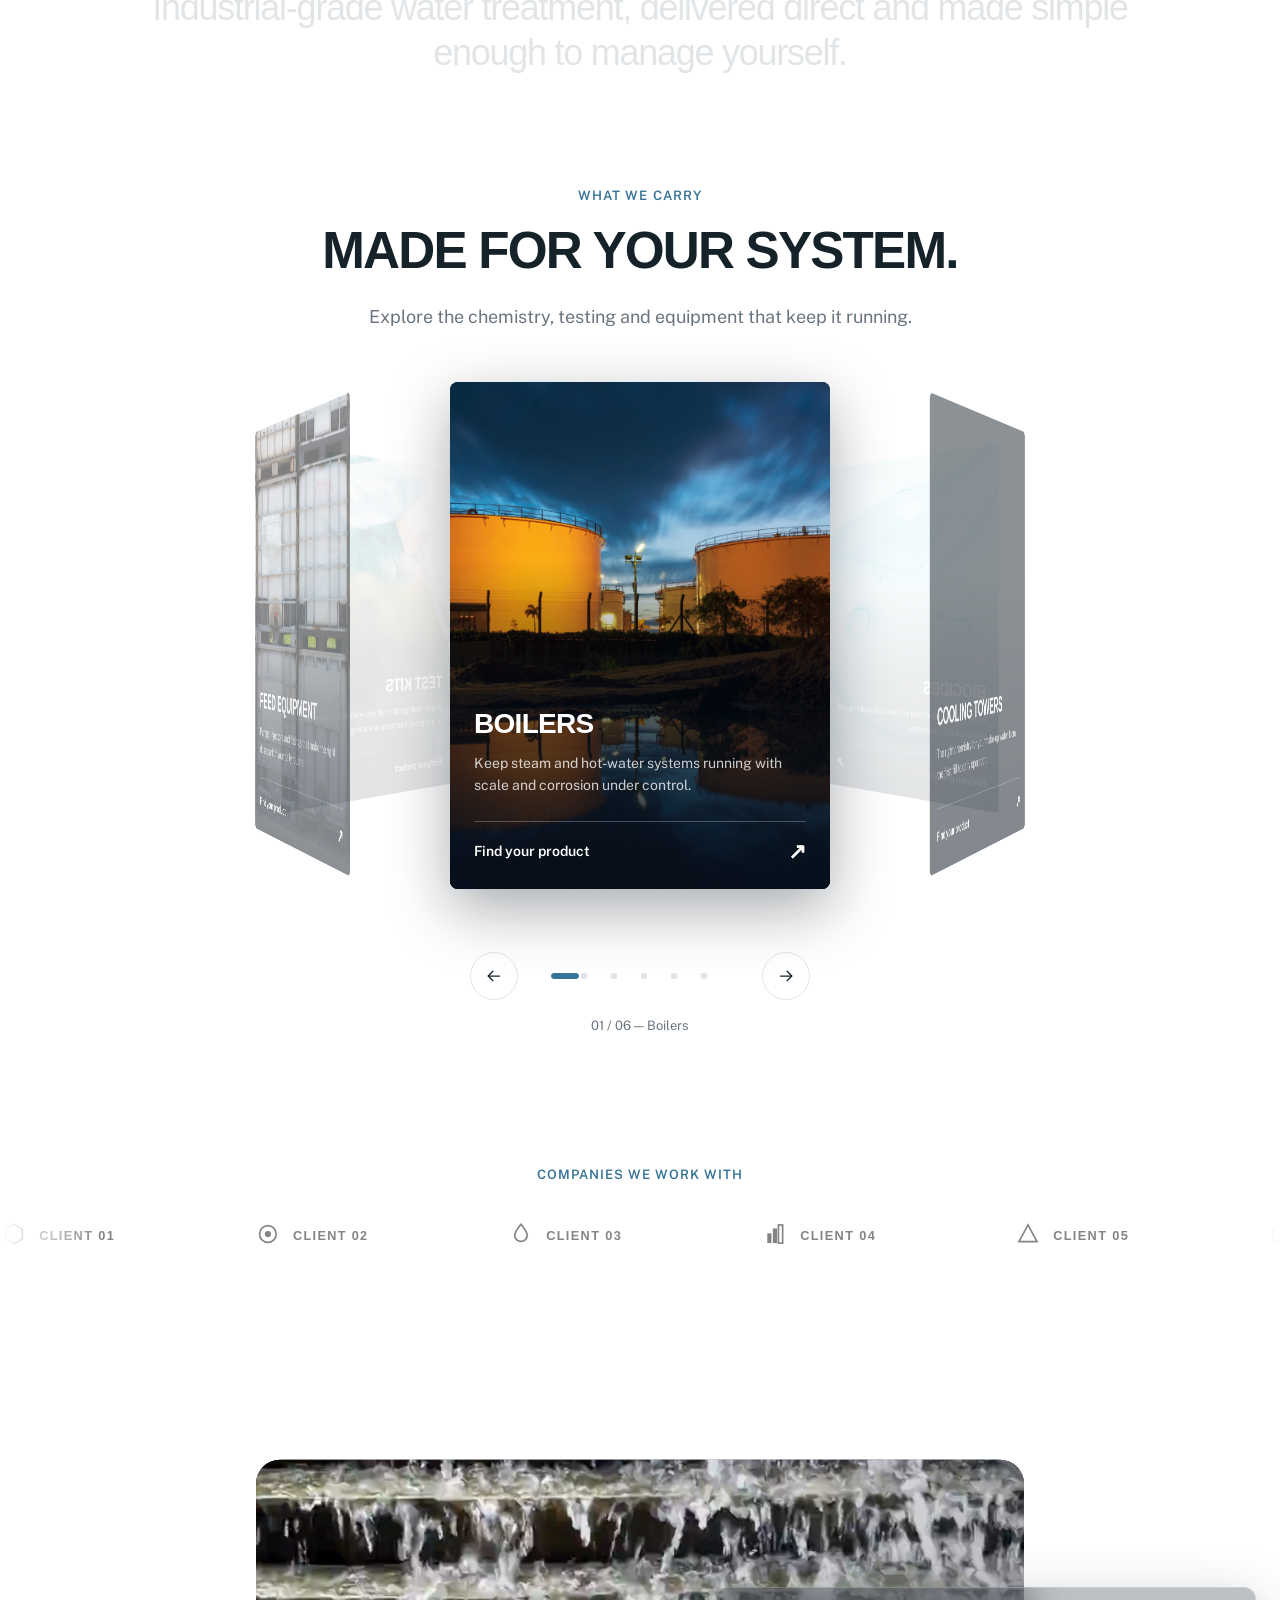
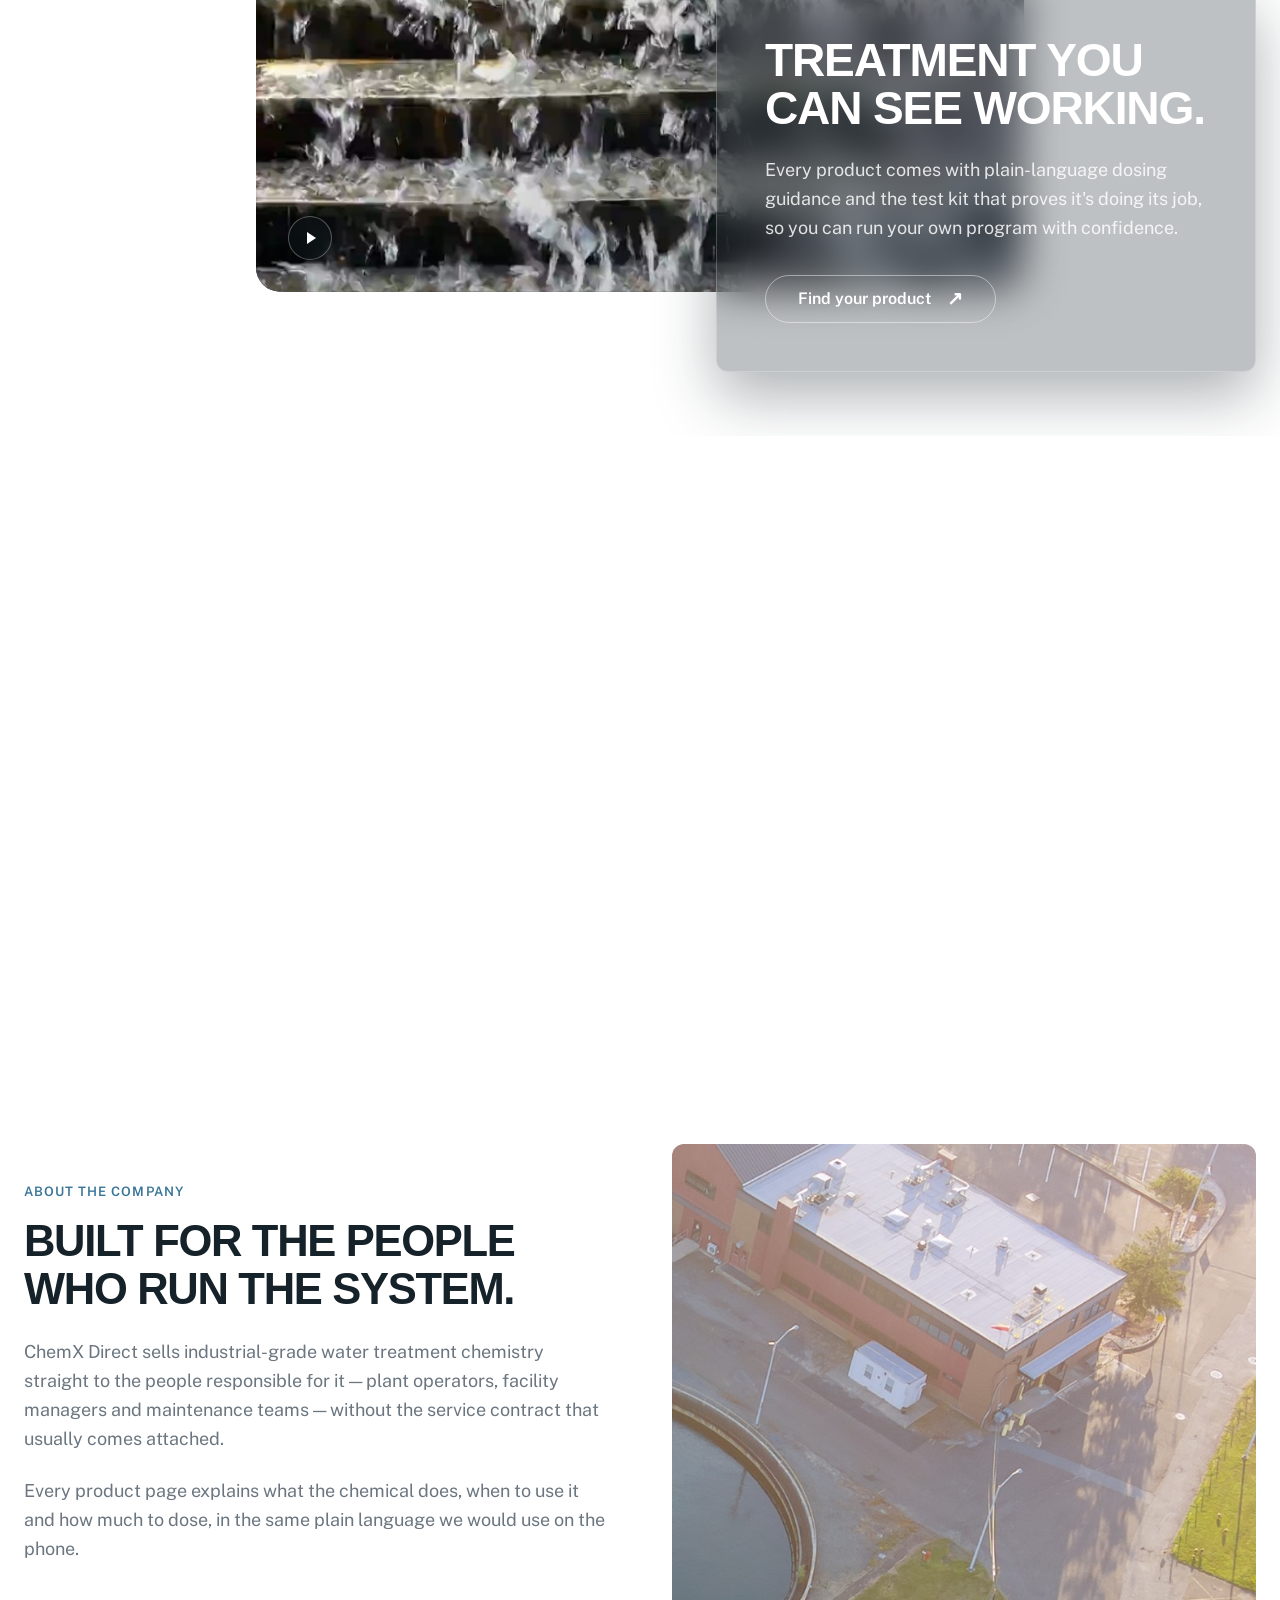
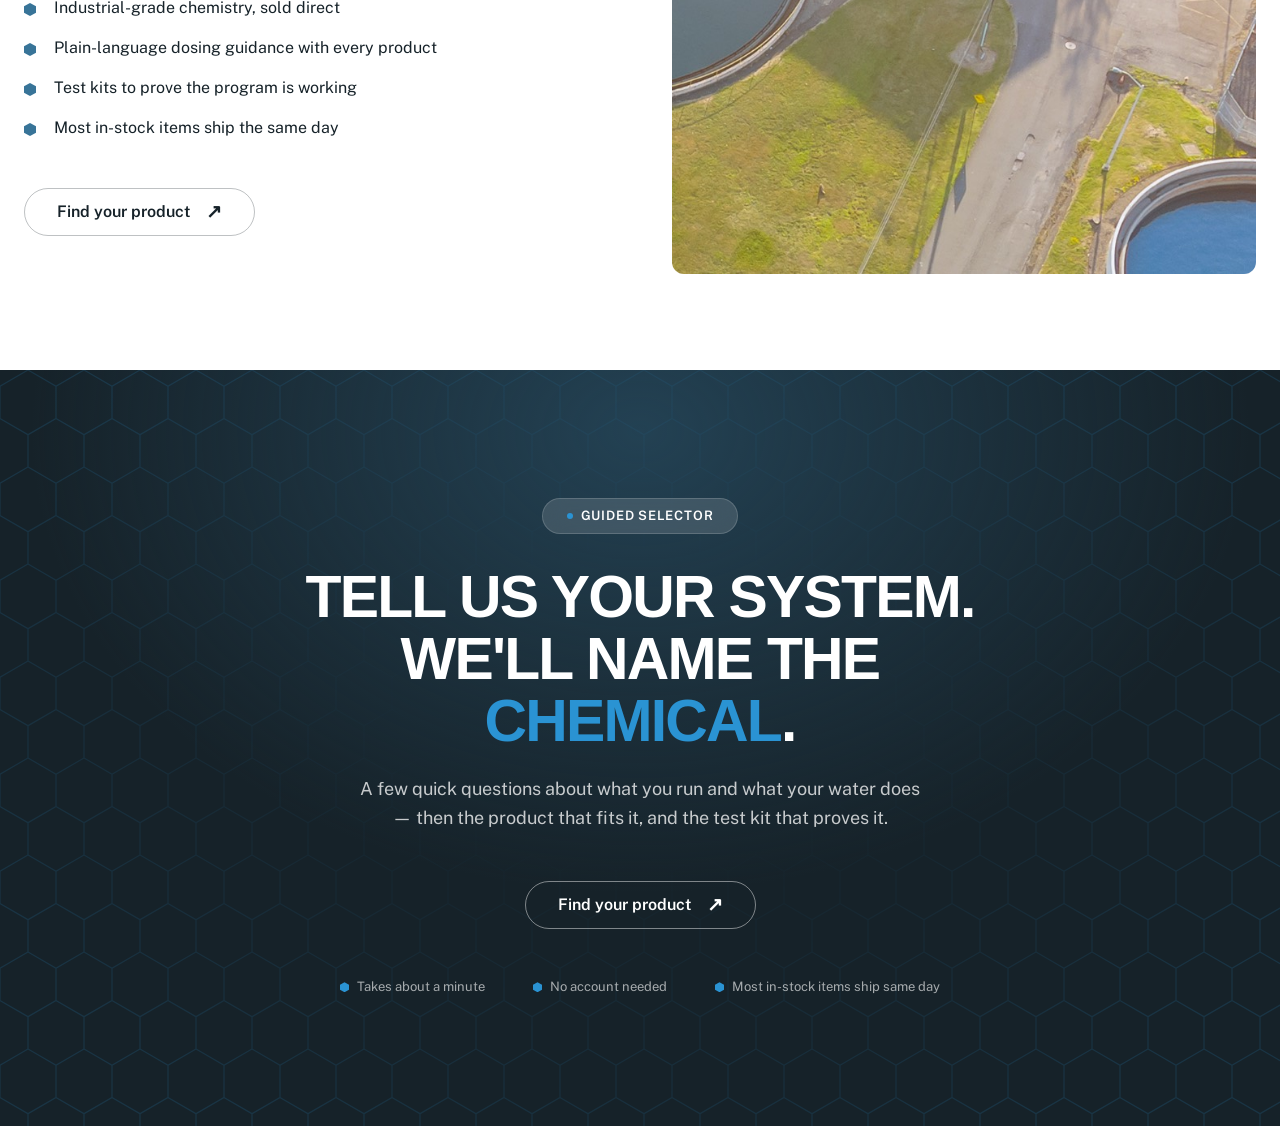
==== commit 64aaa5c9: "Restyle the homepage CTAs and rebuild the closing section - Drop the logo marquee's top and bottom r" ====
--- a/index.html
+++ b/index.html
@@ -13,12 +13,12 @@
   />
   <link rel="stylesheet" href="css/variables.css?v=2" />
   <link rel="stylesheet" href="css/base.css?v=2" />
-  <link rel="stylesheet" href="css/components.css?v=2" />
+  <link rel="stylesheet" href="css/components.css?v=3" />
   <link rel="stylesheet" href="css/chrome.css?v=2" />
   <link rel="stylesheet" href="css/hero-video.css?v=9" />
   <link rel="stylesheet" href="css/category-ring.css?v=7" />
   <link rel="stylesheet" href="css/video-feature.css?v=5" />
-  <link rel="stylesheet" href="css/home-sections.css?v=1" />
+  <link rel="stylesheet" href="css/home-sections.css?v=3" />
 </head>
 <body>
   <div class="promo-banner">
@@ -134,6 +134,9 @@
       <symbol id="ic-loop" viewBox="0 0 24 24"><path d="M19 12a7 7 0 0 1-11.4 5.4"/><path d="M5 12a7 7 0 0 1 11.4-5.4"/><path d="M4.4 8.4 5.1 12l3.5-.8"/><path d="M19.6 15.6 18.9 12l-3.5.8"/></symbol>
       <symbol id="ic-test" viewBox="0 0 24 24"><path d="M9.4 3h5.2"/><path d="M10.2 3v14a1.8 1.8 0 0 0 3.6 0V3"/><path d="M10.2 12.4h3.6"/><path d="M17.6 5.4c.9 1.2 1.4 2 1.4 2.5a1.4 1.4 0 0 1-2.8 0c0-.5.5-1.3 1.4-2.5z"/></symbol>
       <symbol id="ic-pump" viewBox="0 0 24 24"><circle cx="9.8" cy="13.4" r="4.7"/><path d="M9.8 8.7V4.4h4.6"/><path d="M14.5 13.4H20"/><path d="m17.4 10.6 2.6 2.8-2.6 2.8"/></symbol>
+      <pattern id="final-cta-hex" width="56" height="97" patternUnits="userSpaceOnUse">
+        <path fill="none" stroke="#2A93D3" stroke-width="1.2" d="M28 0 56 16.2 56 48.5 28 64.7 0 48.5 0 16.2Z M0 48.5 28 64.7 28 97 0 113.2 -28 97 -28 64.7Z M56 48.5 84 64.7 84 97 56 113.2 28 97 28 64.7Z M0 -48.5 28 -32.3 28 0 0 16.2 -28 0 -28 -32.3Z M56 -48.5 84 -32.3 84 0 56 16.2 28 0 28 -32.3Z" />
+      </pattern>
     </defs>
   </svg>
 
@@ -276,7 +279,7 @@
           <div class="video-feature__panel">
             <h2 id="video-feature-title">Treatment you can see working.</h2>
             <p>Every product comes with plain-language dosing guidance and the test kit that proves it's doing its job, so you can run your own program with confidence.</p>
-            <button class="btn btn--primary btn--lg btn--arrow" type="button" data-open-quiz>Find your product</button>
+            <button class="btn btn--line btn--line-light" type="button" data-open-quiz>Find your product <span aria-hidden="true">↗</span></button>
           </div>
         </div>
         <button class="video-feature__toggle" type="button" data-video-feature-toggle aria-label="Play background video" hidden>
@@ -300,7 +303,7 @@
             <li>Test kits to prove the program is working</li>
             <li>Most in-stock items ship the same day</li>
           </ul>
-          <button class="btn btn--secondary btn--lg btn--arrow" type="button" data-open-quiz>Find your product</button>
+          <button class="btn btn--line" type="button" data-open-quiz>Find your product <span aria-hidden="true">↗</span></button>
         </div>
         <div class="about__media">
           <img src="images/plant-site.jpg" alt="Treatment equipment on a plant site" loading="lazy" decoding="async" />
@@ -310,10 +313,17 @@
 
     <!-- Closing CTA -->
     <section class="final-cta" aria-labelledby="final-cta-title">
+      <svg class="final-cta__lattice" aria-hidden="true" focusable="false"><rect width="100%" height="100%" fill="url(#final-cta-hex)" /></svg>
       <div class="container final-cta__inner">
-        <h2 id="final-cta-title">Start with the right chemical.</h2>
-        <p class="text-body-lg">Answer a few quick questions and we'll match your system to the product that fits it — plus the test kit to prove it's working.</p>
-        <button class="btn btn--primary btn--lg btn--arrow" type="button" data-open-quiz>Find your product</button>
+        <p class="pill-glass final-cta__eyebrow">Guided selector</p>
+        <h2 id="final-cta-title">Tell us your system.<br />We'll name the <em>chemical</em>.</h2>
+        <p class="final-cta__lede text-body-lg">A few quick questions about what you run and what your water does — then the product that fits it, and the test kit that proves it.</p>
+        <button class="btn btn--line btn--line-light" type="button" data-open-quiz>Find your product <span aria-hidden="true">↗</span></button>
+        <ul class="final-cta__points">
+          <li>Takes about a minute</li>
+          <li>No account needed</li>
+          <li>Most in-stock items ship same day</li>
+        </ul>
       </div>
     </section>
   </main>
--- a/css/components.css
+++ b/css/components.css
@@ -140,6 +140,47 @@
   box-shadow: var(--shadow-btn);
 }
 
+/* Line: the hero CTA's voice — sentence case, no fill — but bordered, for
+   section-level CTAs away from the hero */
+.btn--line {
+  gap: var(--space-2);
+  min-height: 48px;
+  padding: 12px var(--space-4);
+  border: 1px solid color-mix(in srgb, var(--color-navy) 28%, transparent);
+  border-radius: var(--radius-pill);
+  background-color: transparent;
+  box-shadow: none;
+  color: var(--color-navy);
+  font-size: var(--text-body);
+  font-weight: var(--weight-body-semibold);
+  letter-spacing: 0;
+  text-transform: none;
+}
+
+.btn--line span {
+  font-size: 1.2em;
+  line-height: 1;
+}
+
+.btn--line:hover {
+  background-color: var(--color-navy);
+  border-color: var(--color-navy);
+  color: var(--color-white);
+  box-shadow: none;
+}
+
+/* On navy or photo backgrounds */
+.btn--line-light {
+  border-color: color-mix(in srgb, var(--color-white) 45%, transparent);
+  color: var(--color-white);
+}
+
+.btn--line-light:hover {
+  background-color: var(--color-white);
+  border-color: var(--color-white);
+  color: var(--color-navy);
+}
+
 /* Ghost: for use on dark/photo backgrounds */
 .btn--ghost {
   background-color: var(--glass-bg);
@@ -208,7 +249,7 @@
   content: counter(step);
   display: block;
   font-family: var(--font-heading);
-  font-weight: var(--weight-heading-extrabold);
+  font-weight: var(--weight-heading-bold);
   font-size: var(--text-h2);
   line-height: var(--leading-h2);
   color: var(--color-sky);
--- a/css/home-sections.css
+++ b/css/home-sections.css
@@ -5,7 +5,6 @@
 .logo-marquee {
   padding-block: var(--space-6);
   background: var(--color-white);
-  border-block: 1px solid var(--color-gray-100);
   overflow: hidden;
 }
 
@@ -92,7 +91,9 @@
   letter-spacing: -0.03em;
 }
 
-.about__copy > p {
+/* Excludes the eyebrow, which would otherwise lose its size and colour to
+   this rule's higher specificity. */
+.about__copy > p:not(.about__eyebrow) {
   margin-top: var(--space-3);
   color: var(--color-gray-500);
   font-size: var(--text-body-lg);
@@ -143,31 +144,85 @@
 
 /* ---- Closing CTA ---- */
 .final-cta {
-  padding-block: var(--space-7);
-  background: var(--color-navy);
+  position: relative;
+  isolation: isolate;
+  padding-block: clamp(80px, 11vw, 128px);
+  background:
+    radial-gradient(ellipse 70% 90% at 50% 8%, color-mix(in srgb, var(--color-steel) 38%, var(--color-navy)), transparent 68%),
+    var(--color-navy);
   color: var(--color-white);
   text-align: center;
+  overflow: hidden;
+}
+
+.final-cta__lattice {
+  position: absolute;
+  inset: 0;
+  z-index: -1;
+  width: 100%;
+  height: 100%;
+  max-width: none;
+  opacity: 0.16;
+  -webkit-mask-image: radial-gradient(ellipse 65% 75% at 50% 45%, transparent 25%, #000 85%);
+  mask-image: radial-gradient(ellipse 65% 75% at 50% 45%, transparent 25%, #000 85%);
 }
 
 .final-cta__inner {
-  max-width: 720px;
+  max-width: 760px;
   margin-inline: auto;
 }
 
+.final-cta__eyebrow { margin-bottom: var(--space-4); }
+
 .final-cta h2 {
-  font-size: clamp(32px, 4vw, 52px);
+  font-size: clamp(34px, 4.6vw, 60px);
+  line-height: 1.05;
   letter-spacing: -0.03em;
+  color: var(--color-white);
+}
+
+.final-cta h2 em {
+  font-style: normal;
   color: var(--color-sky);
 }
 
-.final-cta p {
+.final-cta__lede {
   margin-top: var(--space-3);
-  color: var(--color-gray-100);
-  font-size: var(--text-body-lg);
+  margin-inline: auto;
+  max-width: 560px;
+  color: color-mix(in srgb, var(--color-white) 76%, transparent);
   line-height: 1.6;
 }
 
 .final-cta .btn { margin-top: var(--space-5); }
+
+/* Three reassurances under the button, hexagon-bulleted */
+.final-cta__points {
+  display: flex;
+  flex-wrap: wrap;
+  justify-content: center;
+  gap: var(--space-2) var(--space-5);
+  margin-top: var(--space-5);
+  padding: 0;
+  list-style: none;
+  font-size: var(--text-small);
+  color: color-mix(in srgb, var(--color-white) 62%, transparent);
+}
+
+.final-cta__points li {
+  display: inline-flex;
+  align-items: center;
+  gap: var(--space-1);
+}
+
+.final-cta__points li::before {
+  content: "";
+  width: 9px;
+  height: 10px;
+  flex-shrink: 0;
+  background: var(--color-sky);
+  clip-path: polygon(50% 0%, 100% 25%, 100% 75%, 50% 100%, 0% 75%, 0% 25%);
+}
 
 @media (max-width: 900px) {
   .about__grid { grid-template-columns: 1fr; }
@@ -176,7 +231,7 @@
 
 @media (max-width: 640px) {
   .about { padding-block: var(--space-6); }
-  .about__copy > p { font-size: var(--text-body); }
+  .about__copy > p:not(.about__eyebrow) { font-size: var(--text-body); }
   .final-cta { padding-block: var(--space-6); }
   .final-cta p { font-size: var(--text-body); }
   .logo-marquee__item img { height: 28px; }
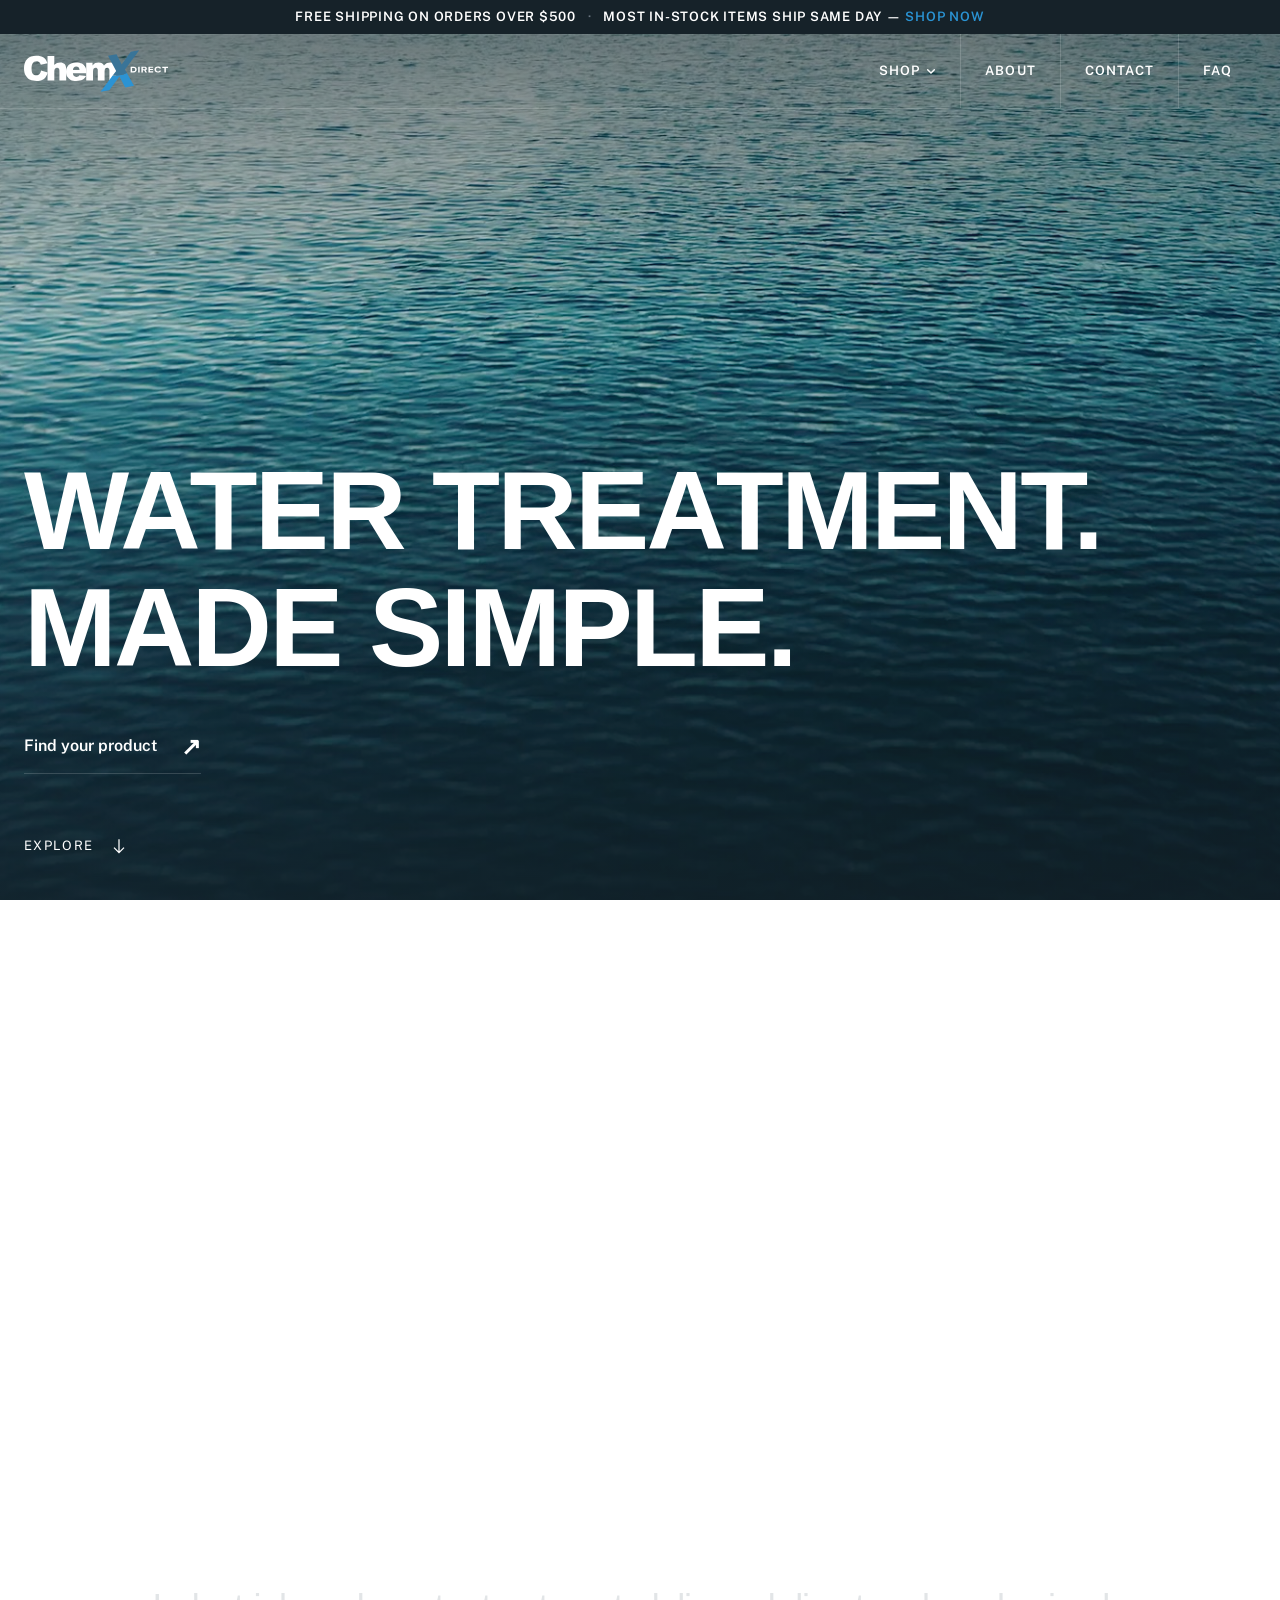
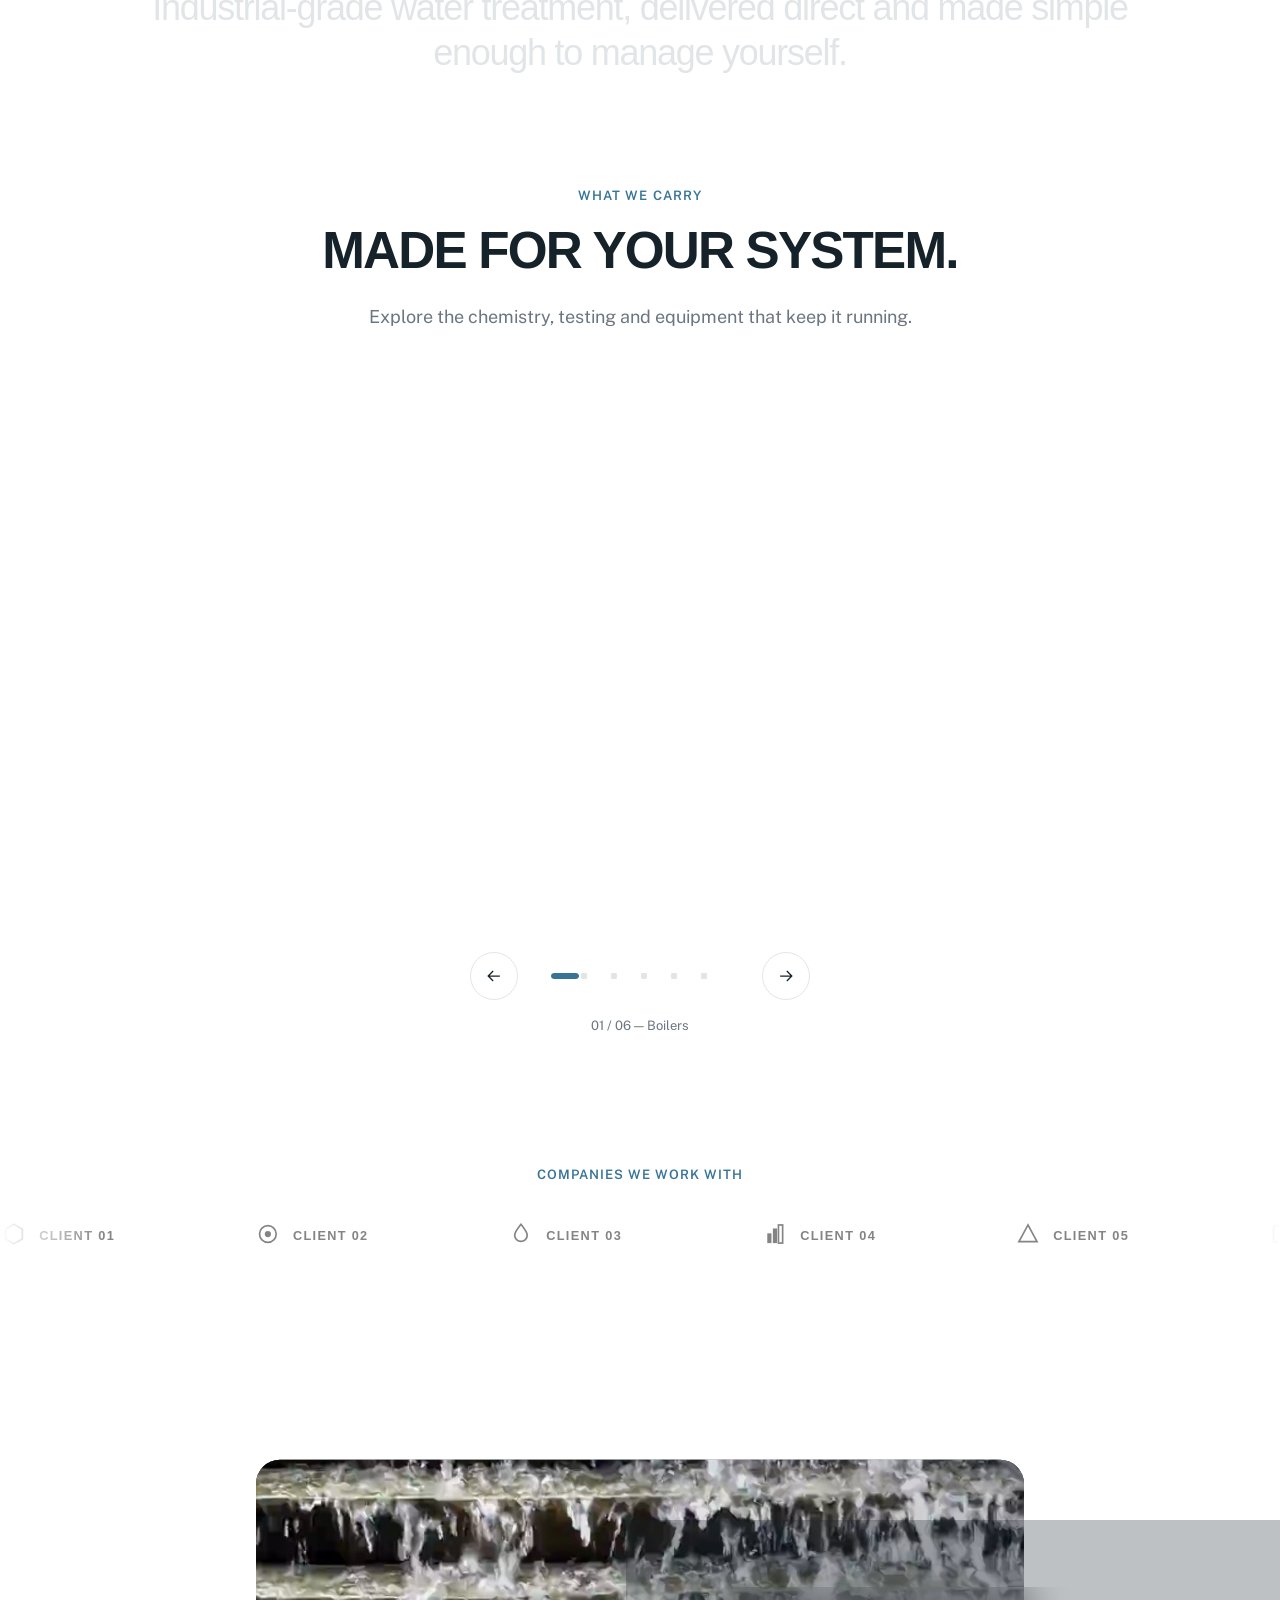
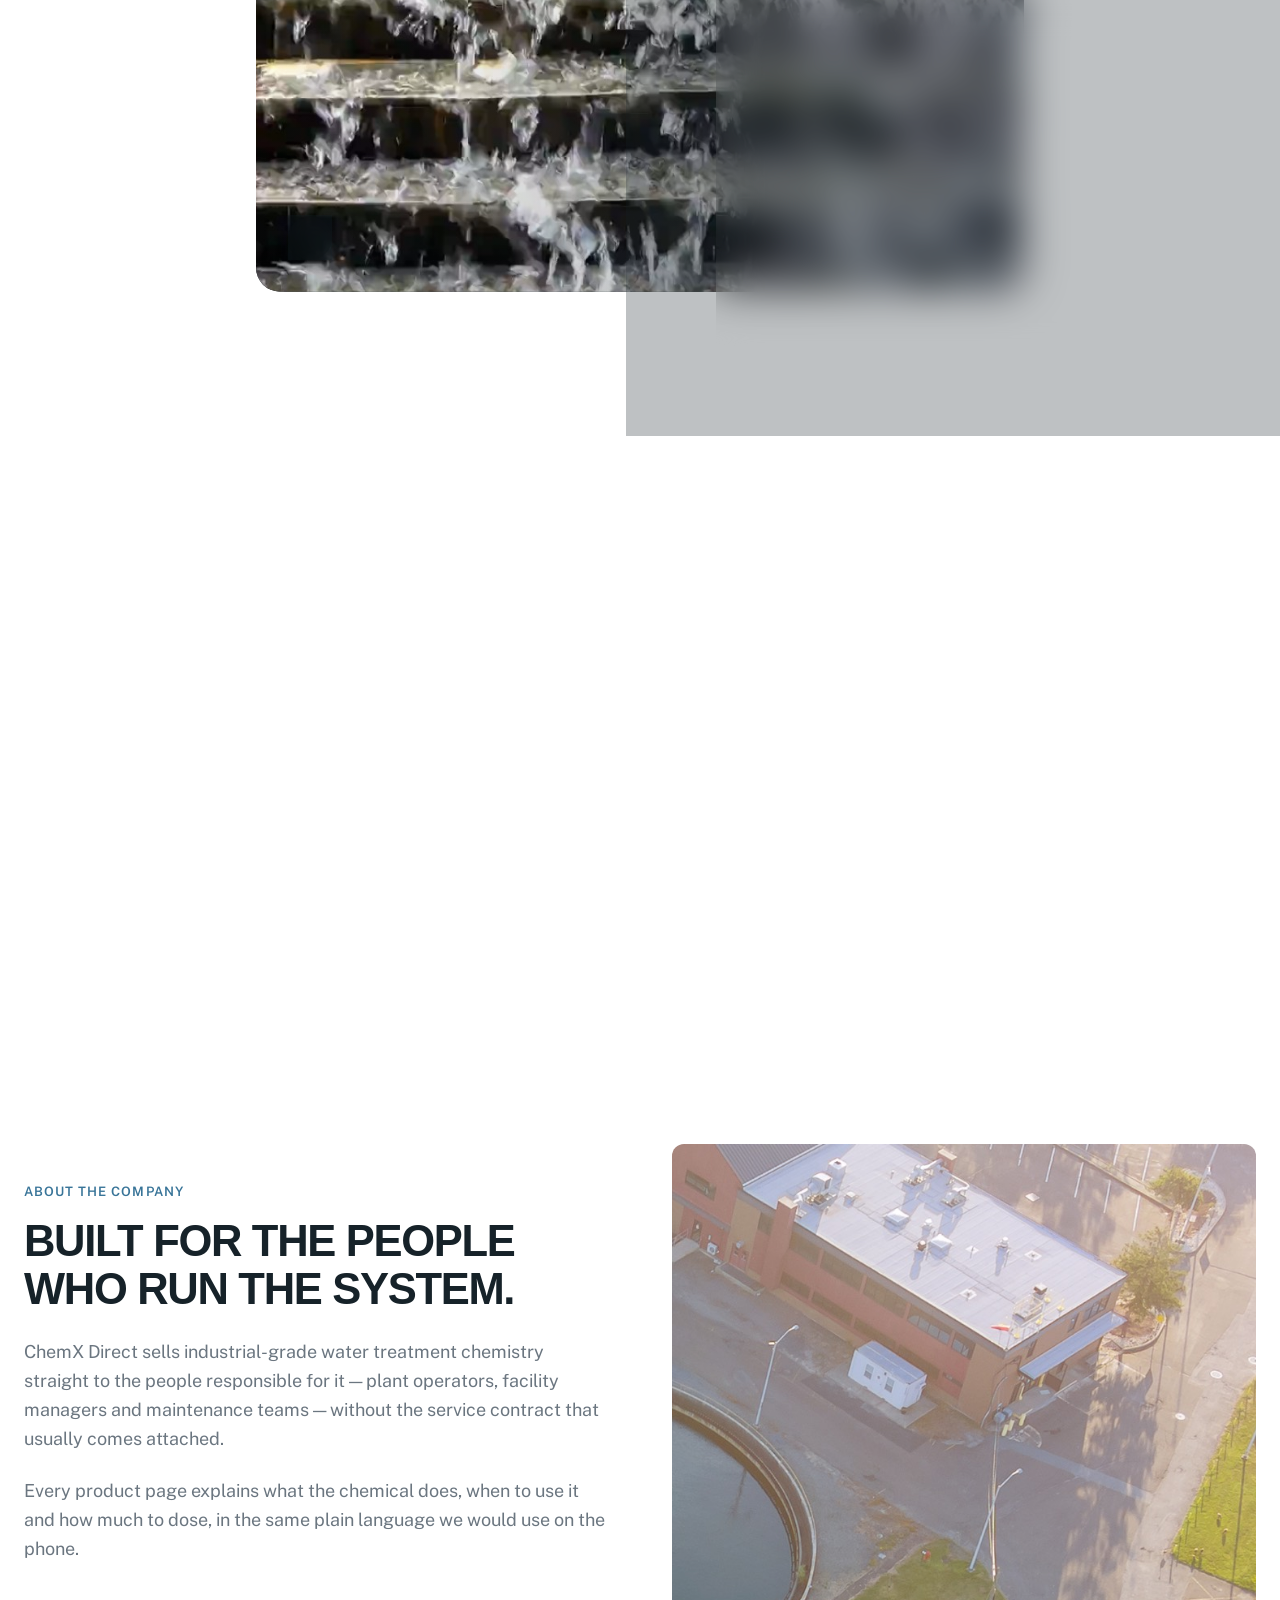
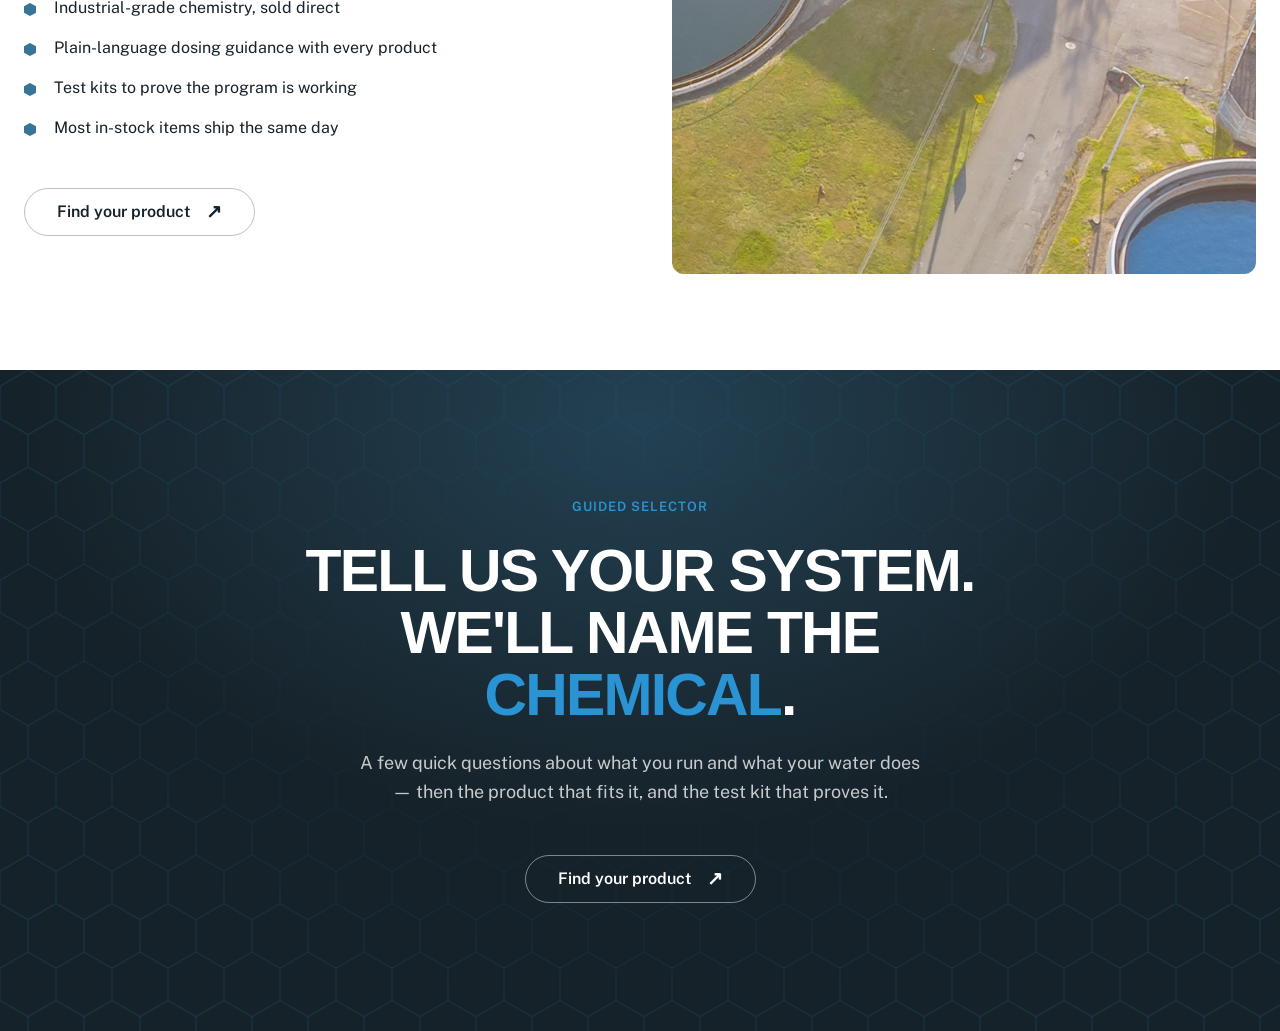
==== commit ef1e2caa: "Use one plain eyebrow style site-wide; drop the CTA's three points The closing CTA wore a glass pill" ====
--- a/index.html
+++ b/index.html
@@ -13,12 +13,12 @@
   />
   <link rel="stylesheet" href="css/variables.css?v=2" />
   <link rel="stylesheet" href="css/base.css?v=2" />
-  <link rel="stylesheet" href="css/components.css?v=3" />
+  <link rel="stylesheet" href="css/components.css?v=4" />
   <link rel="stylesheet" href="css/chrome.css?v=2" />
   <link rel="stylesheet" href="css/hero-video.css?v=9" />
   <link rel="stylesheet" href="css/category-ring.css?v=7" />
   <link rel="stylesheet" href="css/video-feature.css?v=5" />
-  <link rel="stylesheet" href="css/home-sections.css?v=3" />
+  <link rel="stylesheet" href="css/home-sections.css?v=4" />
 </head>
 <body>
   <div class="promo-banner">
@@ -315,15 +315,10 @@
     <section class="final-cta" aria-labelledby="final-cta-title">
       <svg class="final-cta__lattice" aria-hidden="true" focusable="false"><rect width="100%" height="100%" fill="url(#final-cta-hex)" /></svg>
       <div class="container final-cta__inner">
-        <p class="pill-glass final-cta__eyebrow">Guided selector</p>
+        <p class="eyebrow eyebrow--light final-cta__eyebrow">Guided selector</p>
         <h2 id="final-cta-title">Tell us your system.<br />We'll name the <em>chemical</em>.</h2>
         <p class="final-cta__lede text-body-lg">A few quick questions about what you run and what your water does — then the product that fits it, and the test kit that proves it.</p>
         <button class="btn btn--line btn--line-light" type="button" data-open-quiz>Find your product <span aria-hidden="true">↗</span></button>
-        <ul class="final-cta__points">
-          <li>Takes about a minute</li>
-          <li>No account needed</li>
-          <li>Most in-stock items ship same day</li>
-        </ul>
       </div>
     </section>
   </main>
--- a/css/components.css
+++ b/css/components.css
@@ -22,6 +22,22 @@
   border: 1px solid var(--color-border-light);
   border-radius: var(--radius-pill);
   padding: var(--space-1) var(--space-3);
+}
+
+/* ---- Eyebrow: the site-wide section label — just the word ---- */
+
+.eyebrow {
+  color: var(--color-steel);
+  font-size: var(--text-small);
+  font-weight: var(--weight-body-semibold);
+  line-height: var(--leading-small);
+  letter-spacing: 0.08em;
+  text-transform: uppercase;
+}
+
+/* On navy or photo backgrounds, where steel goes muddy */
+.eyebrow--light {
+  color: var(--color-sky);
 }
 
 /* ---- Outline pill (eyebrow label over plain/light backgrounds) ---- */
--- a/css/home-sections.css
+++ b/css/home-sections.css
@@ -172,7 +172,7 @@
   margin-inline: auto;
 }
 
-.final-cta__eyebrow { margin-bottom: var(--space-4); }
+.final-cta__eyebrow { margin-bottom: var(--space-3); }
 
 .final-cta h2 {
   font-size: clamp(34px, 4.6vw, 60px);
@@ -195,34 +195,6 @@
 }
 
 .final-cta .btn { margin-top: var(--space-5); }
-
-/* Three reassurances under the button, hexagon-bulleted */
-.final-cta__points {
-  display: flex;
-  flex-wrap: wrap;
-  justify-content: center;
-  gap: var(--space-2) var(--space-5);
-  margin-top: var(--space-5);
-  padding: 0;
-  list-style: none;
-  font-size: var(--text-small);
-  color: color-mix(in srgb, var(--color-white) 62%, transparent);
-}
-
-.final-cta__points li {
-  display: inline-flex;
-  align-items: center;
-  gap: var(--space-1);
-}
-
-.final-cta__points li::before {
-  content: "";
-  width: 9px;
-  height: 10px;
-  flex-shrink: 0;
-  background: var(--color-sky);
-  clip-path: polygon(50% 0%, 100% 25%, 100% 75%, 50% 100%, 0% 75%, 0% 25%);
-}
 
 @media (max-width: 900px) {
   .about__grid { grid-template-columns: 1fr; }
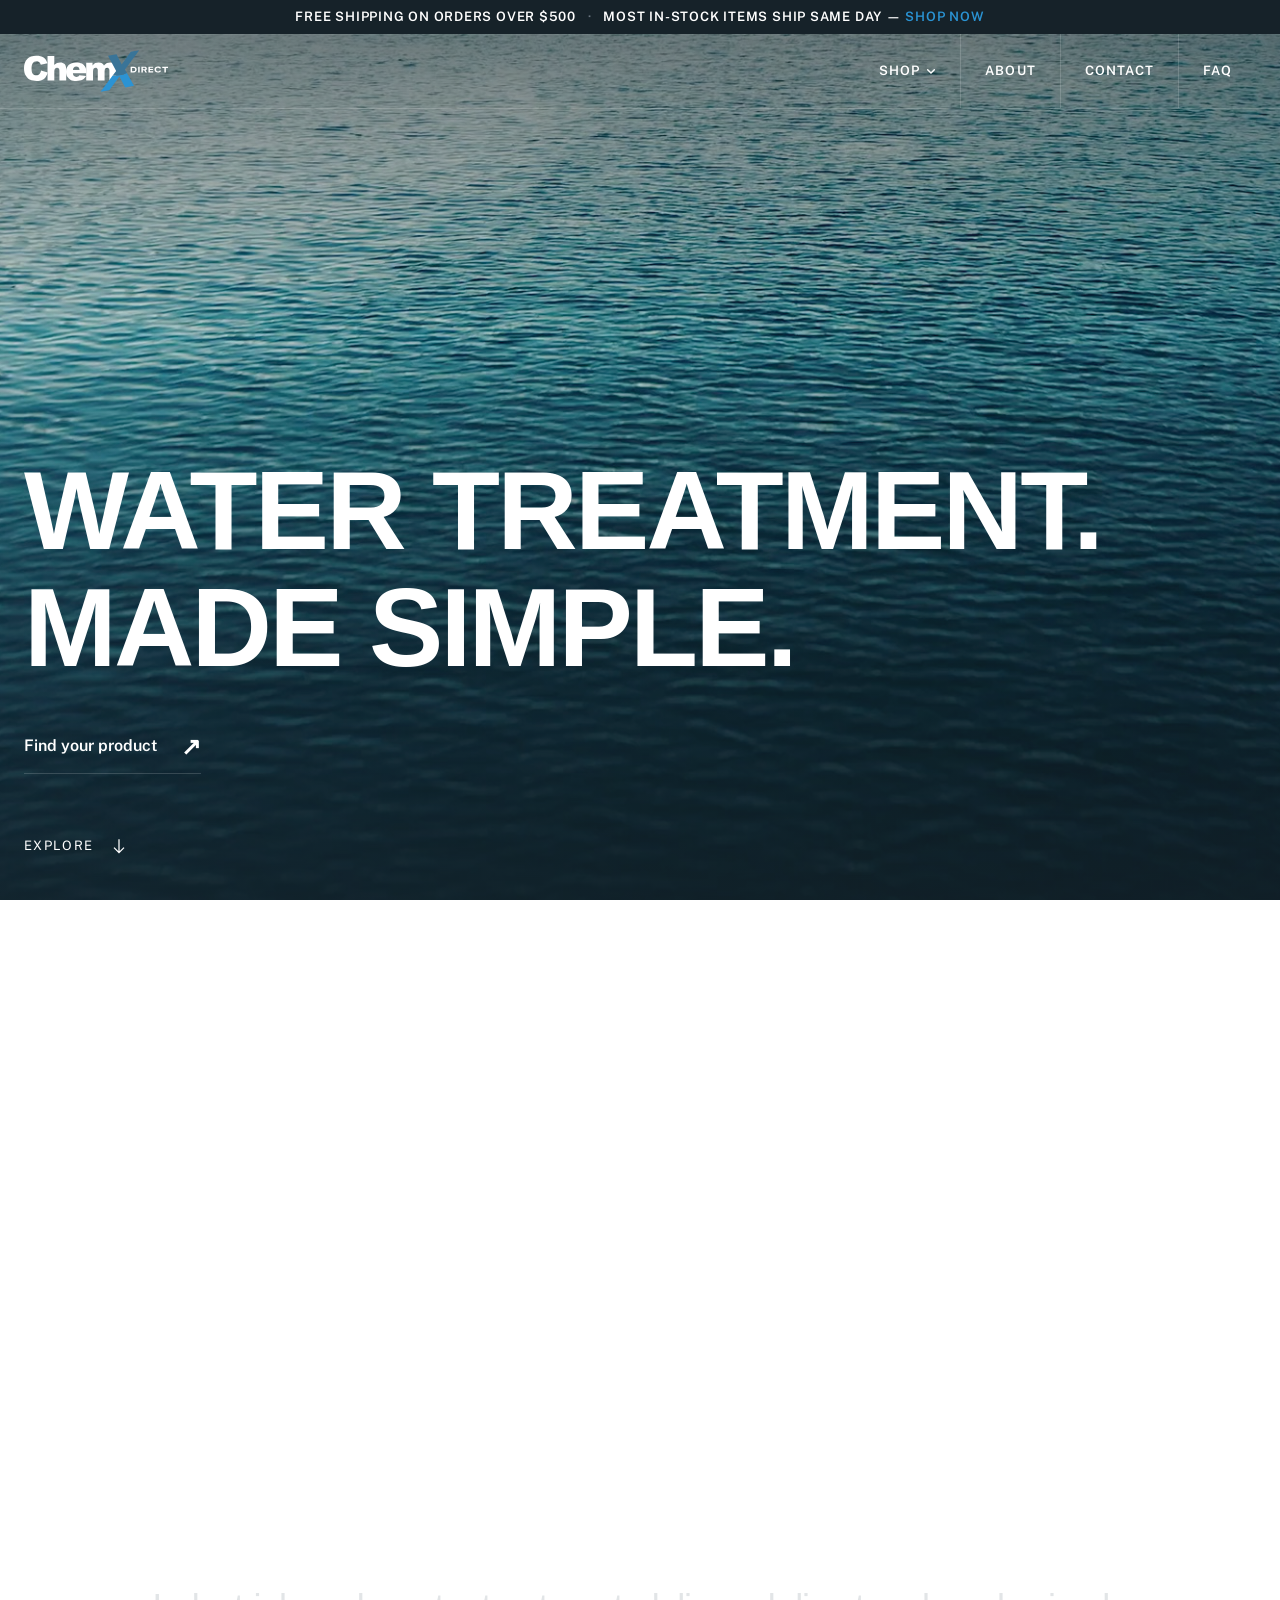
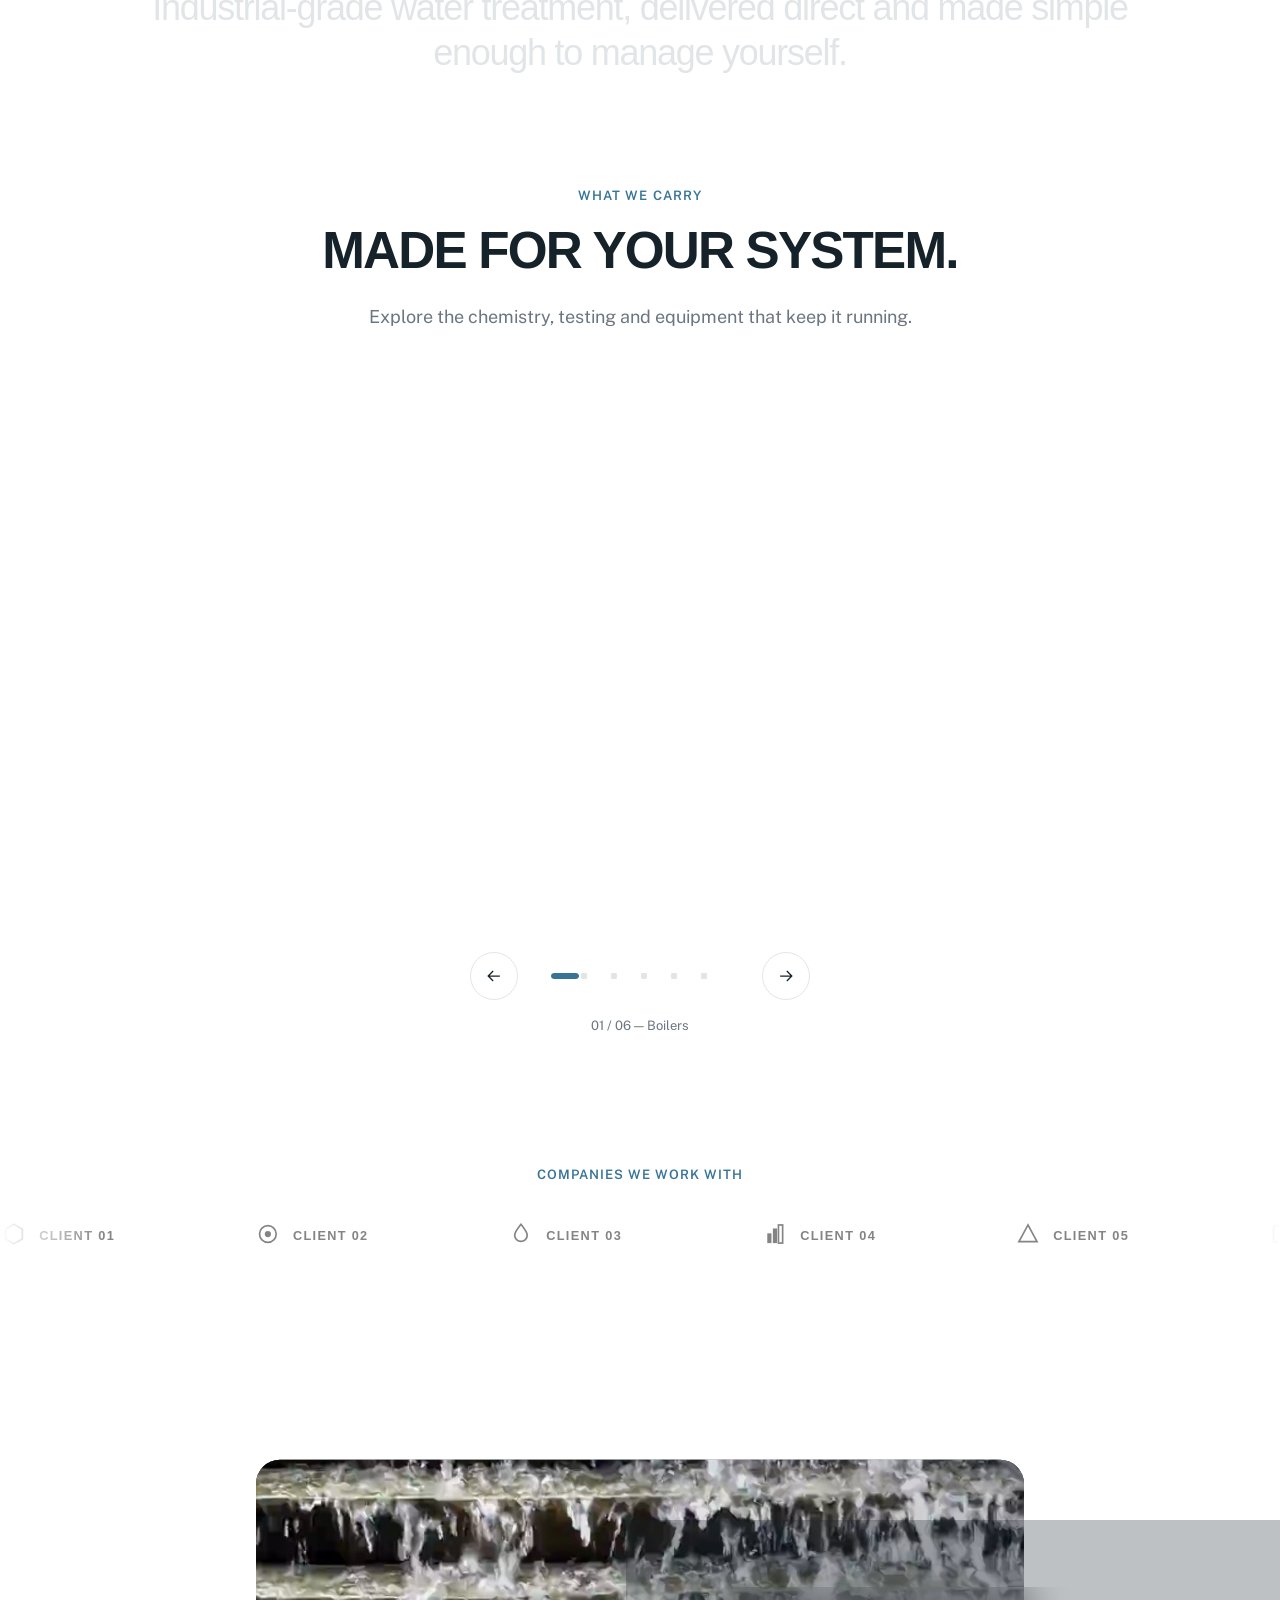
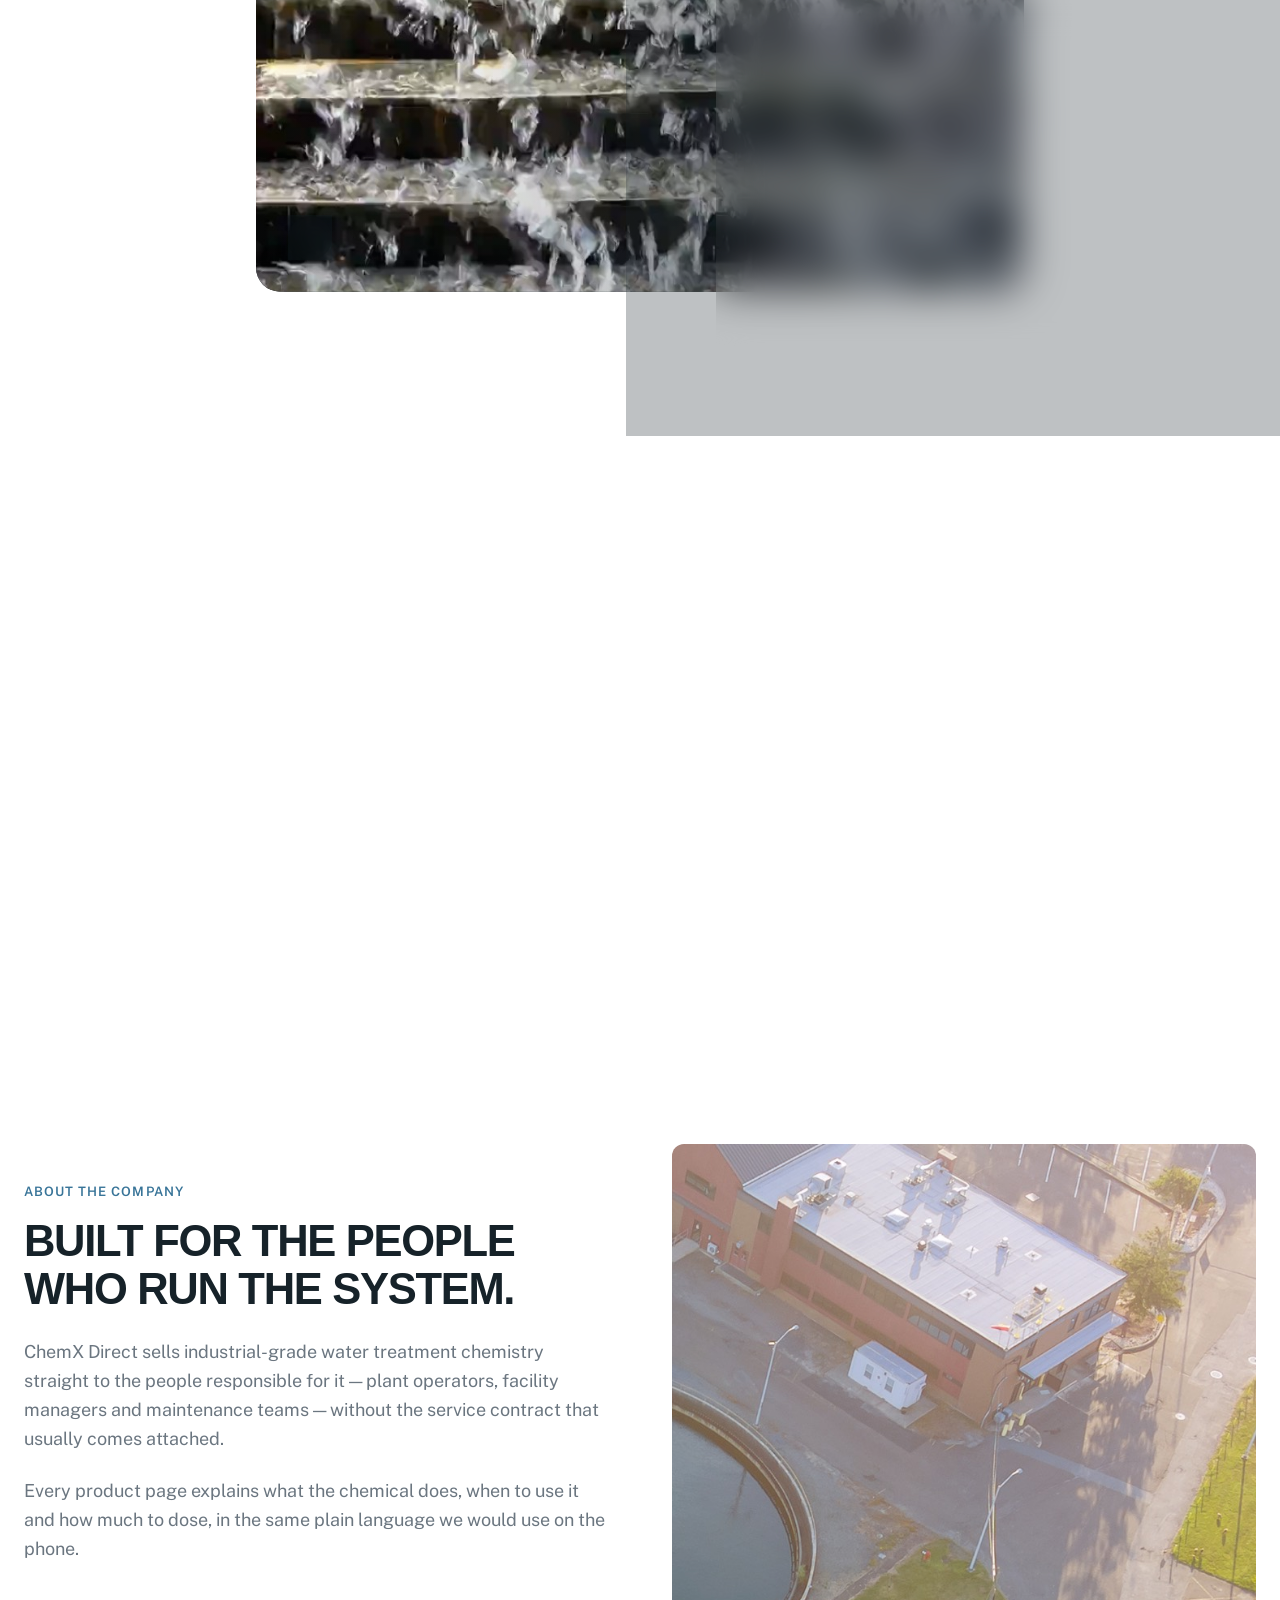
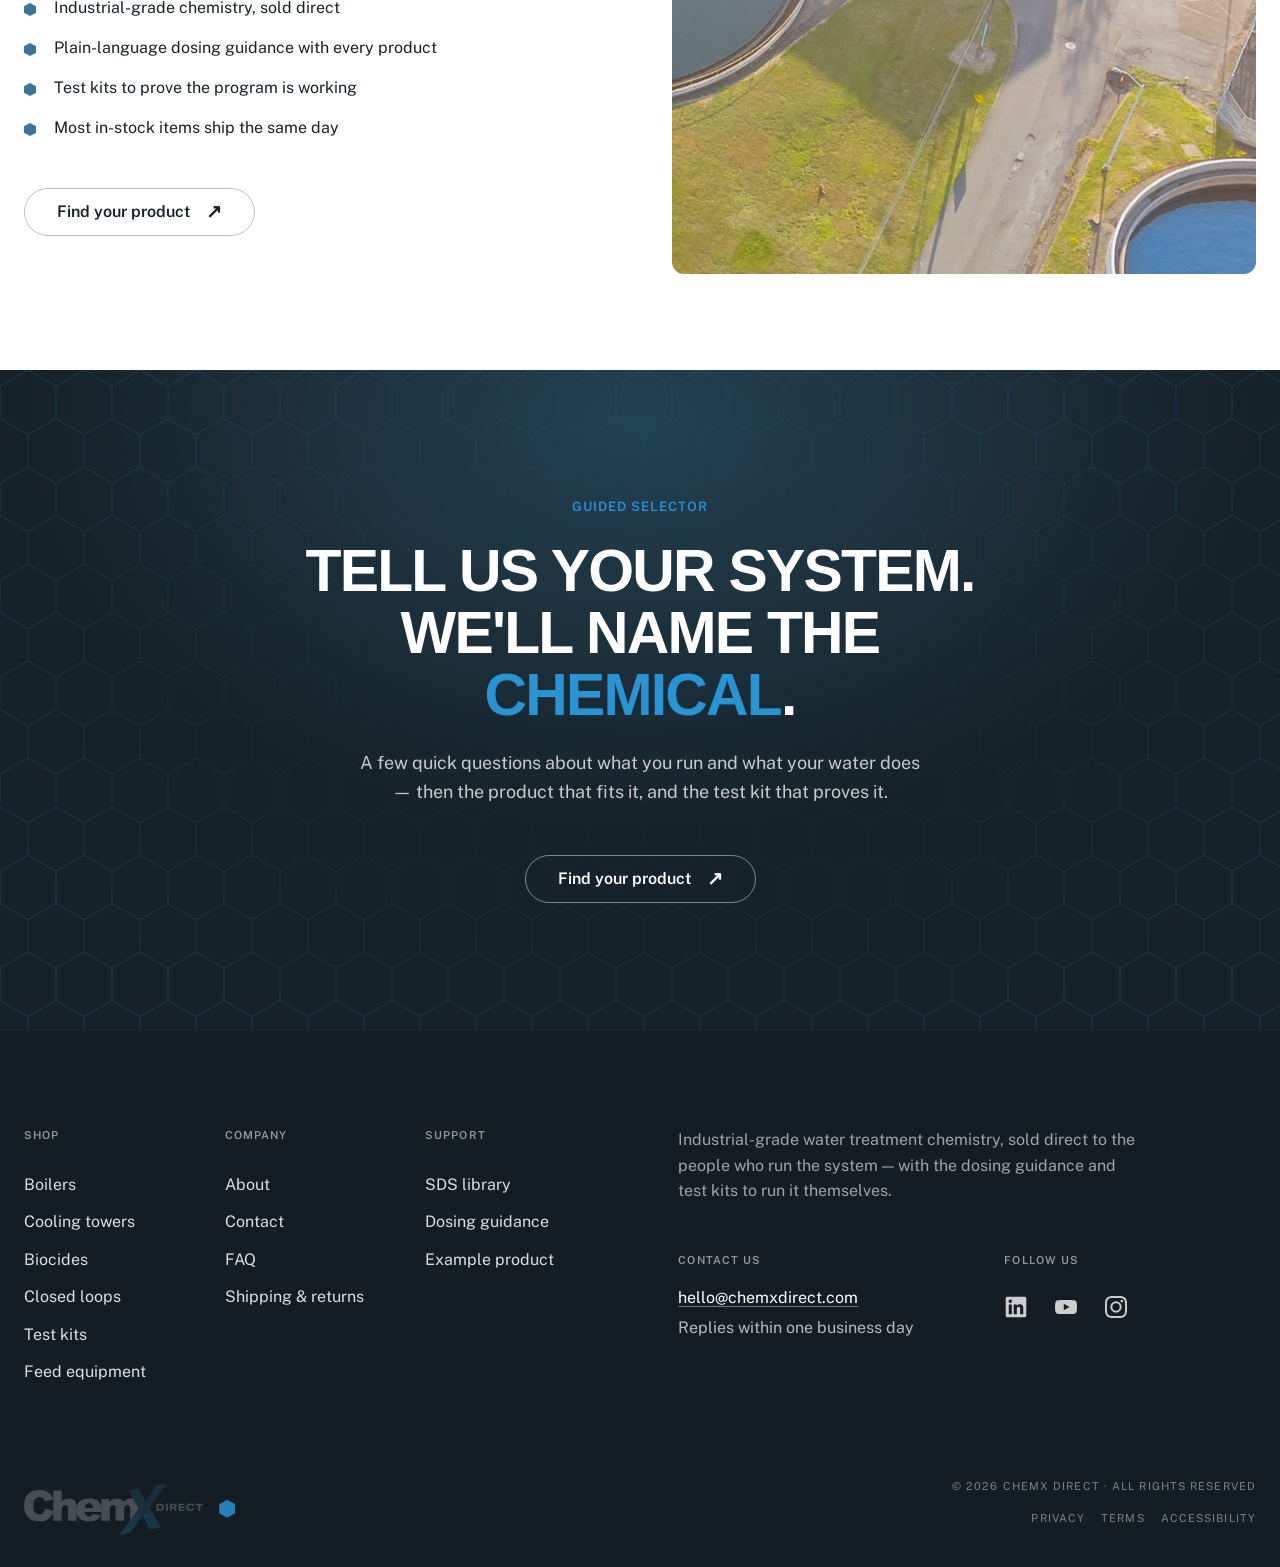
==== commit b6516d85: "Rebuild the site footer from the reference design Takes the reference's structure — three link colum" ====
--- a/index.html
+++ b/index.html
@@ -19,6 +19,7 @@
   <link rel="stylesheet" href="css/category-ring.css?v=7" />
   <link rel="stylesheet" href="css/video-feature.css?v=5" />
   <link rel="stylesheet" href="css/home-sections.css?v=4" />
+  <link rel="stylesheet" href="css/footer.css?v=1" />
 </head>
 <body>
   <div class="promo-banner">
@@ -323,6 +324,78 @@
     </section>
   </main>
 
+  <!-- Site footer -->
+  <footer class="footer" id="contact">
+    <div class="container footer__inner">
+      <div class="footer__halves">
+        <div class="footer__columns">
+          <div class="footer__column">
+            <p class="footer__label">Shop</p>
+            <ul class="footer__list">
+              <li><a href="index.html#categories">Boilers</a></li>
+              <li><a href="index.html#categories">Cooling towers</a></li>
+              <li><a href="index.html#categories">Biocides</a></li>
+              <li><a href="index.html#categories">Closed loops</a></li>
+              <li><a href="index.html#categories">Test kits</a></li>
+              <li><a href="index.html#categories">Feed equipment</a></li>
+            </ul>
+          </div>
+          <div class="footer__column">
+            <p class="footer__label">Company</p>
+            <ul class="footer__list">
+              <li><a href="#">About</a></li>
+              <li><a href="#">Contact</a></li>
+              <li><a href="#">FAQ</a></li>
+              <li><a href="#">Shipping &amp; returns</a></li>
+            </ul>
+          </div>
+          <div class="footer__column">
+            <p class="footer__label">Support</p>
+            <ul class="footer__list">
+              <li><a href="#">SDS library</a></li>
+              <li><a href="#">Dosing guidance</a></li>
+              <li><a href="product.html">Example product</a></li>
+            </ul>
+          </div>
+        </div>
+        <div class="footer__right">
+          <p class="footer__blurb">Industrial-grade water treatment chemistry, sold direct to the people who run the system — with the dosing guidance and test kits to run it themselves.</p>
+          <div class="footer__info">
+            <div class="footer__tile">
+              <p class="footer__label">Contact us</p>
+              <ul class="footer__contact">
+                <li><a href="mailto:hello@chemxdirect.com">hello@chemxdirect.com</a></li>
+                <li>Replies within one business day</li>
+              </ul>
+            </div>
+            <div class="footer__tile">
+              <p class="footer__label">Follow us</p>
+              <div class="footer__socials">
+                <a class="footer__social" href="#" aria-label="ChemX Direct on LinkedIn"><svg viewBox="0 0 24 24" fill="currentColor" aria-hidden="true"><path d="M19.92 19.92h-3.33v-5.22c0-1.25-.02-2.85-1.74-2.85-1.73 0-2 1.36-2 2.76v5.31H9.52V9.18h3.2v1.47h.04a3.51 3.51 0 0 1 3.16-1.73c3.38 0 4 2.22 4 5.11ZM5.76 7.72a1.94 1.94 0 1 1 1.93-1.94 1.93 1.93 0 0 1-1.93 1.94Zm1.66 12.2H4.09V9.18h3.33ZM21.58.75H2.41A1.65 1.65 0 0 0 .75 2.37v19.26a1.65 1.65 0 0 0 1.66 1.62h19.17a1.66 1.66 0 0 0 1.67-1.62V2.37A1.66 1.66 0 0 0 21.58.75Z"/></svg></a>
+                <a class="footer__social" href="#" aria-label="ChemX Direct on YouTube"><svg viewBox="0 0 24 24" fill="currentColor" aria-hidden="true"><path d="M23.5 6.9a3.02 3.02 0 0 0-2.12-2.14C19.5 4.25 12 4.25 12 4.25s-7.5 0-9.38.51A3.02 3.02 0 0 0 .5 6.9C0 8.79 0 12 0 12s0 3.21.5 5.1a3.02 3.02 0 0 0 2.12 2.14c1.88.51 9.38.51 9.38.51s7.5 0 9.38-.51a3.02 3.02 0 0 0 2.12-2.14c.5-1.89.5-5.1.5-5.1s0-3.21-.5-5.1ZM9.55 15.57V8.43L15.82 12Z"/></svg></a>
+                <a class="footer__social" href="#" aria-label="ChemX Direct on Instagram"><svg viewBox="0 0 24 24" fill="currentColor" aria-hidden="true"><path d="M12 5.84A6.16 6.16 0 1 0 18.16 12 6.17 6.17 0 0 0 12 5.84Zm0 10.16A4 4 0 1 1 16 12a4 4 0 0 1-4 4Zm7.85-10.41a1.44 1.44 0 1 1-1.44-1.44 1.44 1.44 0 0 1 1.44 1.44Zm3.52-1.45a9.1 9.1 0 0 0-1.39-2.13A7.4 7.4 0 0 0 16.95.07C15.67.01 15.26 0 12 0S8.33.01 7.05.07a7.4 7.4 0 0 0-5.04 1.95A7.4 7.4 0 0 0 .07 7.05C.01 8.33 0 8.74 0 12s.01 3.67.07 4.95a7.42 7.42 0 0 0 1.94 5.04 7.44 7.44 0 0 0 5.04 1.94c1.28.06 1.69.07 4.95.07s3.67-.01 4.95-.07a7.42 7.42 0 0 0 5.04-1.94 7.46 7.46 0 0 0 1.94-5.04c.06-1.28.07-1.69.07-4.95s-.01-3.67-.07-4.95a7.6 7.6 0 0 0-.56-2.91ZM21.77 16.85a5.6 5.6 0 0 1-1.31 3.61 5.6 5.6 0 0 1-3.61 1.31c-1.27.06-1.65.07-4.85.07s-3.58-.01-4.85-.07a5.63 5.63 0 0 1-3.61-1.31 5.66 5.66 0 0 1-1.31-3.61c-.06-1.27-.07-1.64-.07-4.85s.01-3.58.07-4.85a5.63 5.63 0 0 1 1.31-3.61 5.65 5.65 0 0 1 3.61-1.31C8.42 2.17 8.8 2.16 12 2.16s3.58.01 4.85.07a5.65 5.65 0 0 1 3.61 1.31 5.66 5.66 0 0 1 1.31 3.61c.06 1.27.07 1.64.07 4.85s-.01 3.58-.07 4.85Z"/></svg></a>
+              </div>
+            </div>
+          </div>
+        </div>
+      </div>
+      <div class="footer__base">
+        <a class="footer__mark" href="index.html" aria-label="ChemX Direct home">
+          <img src="images/logo.svg" alt="" />
+        </a>
+        <div class="footer__legal">
+          <p>© 2026 ChemX Direct · All rights reserved</p>
+          <ul class="footer__legal-links">
+            <li><a href="#">Privacy</a></li>
+            <li><a href="#">Terms</a></li>
+            <li><a href="#">Accessibility</a></li>
+          </ul>
+        </div>
+      </div>
+    </div>
+  </footer>
+
+
   <!-- Guided selector — slide-out quiz modal, driven by data/decision-tree.json
        and data/product-test-equipment-map.json. Content is filled in by
        js/main.js once those files load. -->
@@ -349,7 +422,7 @@
     </div>
   </div>
 
-  <script src="js/main.js?v=14"></script>
+  <script src="js/main.js?v=15"></script>
   <script src="js/hero-video.js?v=4"></script>
   <script src="js/category-ring.js?v=3"></script>
   <script src="js/video-feature.js?v=2"></script>
--- a/css/chrome.css
+++ b/css/chrome.css
@@ -275,7 +275,7 @@
   font-weight: var(--weight-heading-bold);
   font-size: var(--text-h3);
   line-height: var(--leading-h3);
-  text-transform: uppercase;
+  text-transform: none;
   color: var(--color-heading-muted);
   padding-bottom: var(--space-1);
   border-bottom: 1px solid var(--color-gray-100);
@@ -412,130 +412,6 @@
 }
 
 /* ==========================================================================
-   FOOTER
-   ========================================================================== */
-
-/* Footer — aerial treatment-plant photo under a near-solid navy wash,
-   so it reads as texture rather than photography */
-.site-footer {
-  background-image: linear-gradient(
-      color-mix(in srgb, var(--color-navy) 95%, transparent),
-      color-mix(in srgb, var(--color-navy) 95%, transparent)
-    ),
-    url("../images/treatment-plant-aerial.jpg");
-  background-size: cover;
-  background-position: center;
-  color: var(--color-white);
-  padding-block: var(--space-7) var(--space-4);
-}
-
-/* Centered closing call to action */
-.site-footer__cta {
-  max-width: 720px;
-  margin-inline: auto;
-  text-align: center;
-  padding-bottom: var(--space-7);
-}
-
-.site-footer__cta h2 {
-  color: var(--color-sky);
-}
-
-.site-footer__cta p {
-  color: var(--color-gray-100);
-  margin-top: var(--space-2);
-}
-
-.site-footer__cta .btn {
-  margin-top: var(--space-4);
-}
-
-/* Logo + link columns */
-.site-footer__grid {
-  display: grid;
-  grid-template-columns: auto repeat(3, 1fr);
-  gap: var(--space-5);
-  border-top: 1px solid var(--color-border-light);
-  padding-top: var(--space-6);
-}
-
-@media (max-width: 900px) {
-  .site-footer__grid {
-    grid-template-columns: 1fr 1fr;
-    gap: var(--space-4);
-  }
-
-  .site-footer__brand {
-    grid-column: 1 / -1;
-  }
-}
-
-@media (max-width: 480px) {
-  .site-footer__grid {
-    grid-template-columns: 1fr;
-  }
-}
-
-.site-footer__brand {
-  padding-right: var(--space-5);
-}
-
-.site-footer__logo img {
-  height: 56px;
-  width: auto;
-  display: block;
-}
-
-.site-footer__col-title {
-  color: var(--color-sky);
-  font-weight: var(--weight-body-medium);
-  margin-bottom: var(--space-3);
-}
-
-.site-footer__list {
-  list-style: none;
-  display: grid;
-  gap: var(--space-3);
-}
-
-.site-footer__list a {
-  color: var(--color-gray-100);
-}
-
-.site-footer__list a:hover {
-  color: var(--color-sky);
-  text-decoration: none;
-}
-
-/* Legal bar */
-.site-footer__bottom {
-  display: flex;
-  align-items: center;
-  justify-content: space-between;
-  flex-wrap: wrap;
-  gap: var(--space-2);
-  color: var(--color-gray-500);
-  border-top: 1px solid var(--color-border-light);
-  padding-top: var(--space-3);
-  margin-top: var(--space-6);
-}
-
-.site-footer__legal-links {
-  display: flex;
-  align-items: center;
-  gap: var(--space-2);
-}
-
-.site-footer__legal-links a {
-  color: var(--color-gray-500);
-}
-
-.site-footer__legal-links a:hover {
-  color: var(--color-sky);
-  text-decoration: none;
-}
-
-/* ==========================================================================
    GUIDED SELECTOR MODAL
    ========================================================================== */
 
@@ -770,7 +646,7 @@
 
 .quiz-result__price {
   font-family: var(--font-heading);
-  font-weight: var(--weight-heading-extrabold);
+  font-weight: var(--weight-heading-bold);
   font-size: var(--text-h3);
   color: var(--color-navy);
 }
--- a/css/footer.css
+++ b/css/footer.css
@@ -0,0 +1,222 @@
+/* Site footer. Structure follows the reference design: three link columns
+   beside a blurb/contact/social block, then a watermark logo opposite the
+   legal line. Rebuilt on this site's tokens — no Webflow scaffolding. */
+.footer {
+  padding-block: var(--space-7) var(--space-4);
+  background: color-mix(in srgb, var(--color-navy) 86%, black);
+  color: color-mix(in srgb, var(--color-white) 88%, transparent);
+}
+
+.footer__inner {
+  display: flex;
+  flex-direction: column;
+  gap: clamp(56px, 7vw, 104px);
+}
+
+/* Links on the left, blurb and contact on the right */
+.footer__halves {
+  display: grid;
+  grid-template-columns: 1fr 1fr;
+  gap: clamp(40px, 6vw, 112px);
+}
+
+.footer__columns {
+  display: grid;
+  grid-template-columns: repeat(3, 1fr);
+  gap: var(--space-3);
+}
+
+.footer__column {
+  display: flex;
+  flex-direction: column;
+  gap: var(--space-3);
+}
+
+/* Small muted column headings, matching the reference's tiny labels */
+.footer__label {
+  color: color-mix(in srgb, var(--color-white) 55%, transparent);
+  font-size: 11px;
+  font-weight: var(--weight-body-semibold);
+  letter-spacing: 0.1em;
+  text-transform: uppercase;
+}
+
+.footer__list {
+  display: flex;
+  flex-direction: column;
+  gap: 6px;
+  margin: 0;
+  padding: 0;
+  list-style: none;
+}
+
+.footer__list a {
+  display: inline-block;
+  padding-block: 3px;
+  color: color-mix(in srgb, var(--color-white) 86%, transparent);
+  font-size: var(--text-body);
+  text-decoration: none;
+  transition: color 200ms ease;
+}
+
+.footer__list a:hover { color: var(--color-white); }
+
+.footer__right {
+  display: flex;
+  flex-direction: column;
+  gap: var(--space-5);
+  max-width: 460px;
+}
+
+.footer__blurb {
+  color: color-mix(in srgb, var(--color-white) 60%, transparent);
+  line-height: 1.6;
+}
+
+.footer__info {
+  display: grid;
+  grid-template-columns: 1fr auto;
+  gap: var(--space-4);
+}
+
+.footer__tile {
+  display: flex;
+  flex-direction: column;
+  gap: var(--space-2);
+}
+
+.footer__contact {
+  display: flex;
+  flex-direction: column;
+  gap: 4px;
+  margin: 0;
+  padding: 0;
+  list-style: none;
+  color: color-mix(in srgb, var(--color-white) 70%, transparent);
+  font-size: var(--text-body);
+}
+
+.footer__contact a {
+  color: var(--color-white);
+  text-decoration: underline;
+  text-underline-offset: 3px;
+  text-decoration-color: color-mix(in srgb, var(--color-white) 40%, transparent);
+  transition: text-decoration-color 200ms ease;
+}
+
+.footer__contact a:hover { text-decoration-color: var(--color-white); }
+
+.footer__socials {
+  display: flex;
+  gap: var(--space-2);
+}
+
+.footer__social {
+  display: grid;
+  place-items: center;
+  width: 44px;
+  height: 44px;
+  margin-left: -10px;
+  color: color-mix(in srgb, var(--color-white) 78%, transparent);
+  transition: color 200ms ease;
+}
+
+.footer__social:first-child { margin-left: -10px; }
+.footer__social:hover { color: var(--color-sky); }
+.footer__social svg { width: 22px; height: 22px; display: block; }
+
+/* Watermark logo opposite the legal line */
+.footer__base {
+  display: flex;
+  align-items: flex-end;
+  justify-content: space-between;
+  gap: var(--space-5);
+}
+
+.footer__mark {
+  display: inline-flex;
+  align-items: center;
+  gap: var(--space-2);
+}
+
+.footer__mark img {
+  width: clamp(120px, 14vw, 190px);
+  opacity: 0.22;
+  transition: opacity 200ms ease;
+}
+
+.footer__mark:hover img { opacity: 0.4; }
+
+/* Brand hexagon, standing in for the reference's accent square */
+.footer__mark::after {
+  content: "";
+  width: 16px;
+  height: 18px;
+  background: var(--color-sky);
+  clip-path: polygon(50% 0%, 100% 25%, 100% 75%, 50% 100%, 0% 75%, 0% 25%);
+  opacity: 0.85;
+}
+
+.footer__legal {
+  display: flex;
+  flex-direction: column;
+  align-items: flex-end;
+  gap: var(--space-1);
+  text-align: right;
+}
+
+.footer__legal p,
+.footer__legal-links {
+  margin: 0;
+  color: color-mix(in srgb, var(--color-white) 45%, transparent);
+  font-size: 11px;
+  letter-spacing: 0.1em;
+  text-transform: uppercase;
+}
+
+.footer__legal-links {
+  display: flex;
+  flex-wrap: wrap;
+  justify-content: flex-end;
+  gap: var(--space-2);
+  padding: 0;
+  list-style: none;
+}
+
+.footer__legal-links a {
+  display: inline-block;
+  /* Keeps the tap area usable at 11px type */
+  padding-block: 7px;
+  color: inherit;
+  text-decoration: none;
+  transition: color 200ms ease;
+}
+
+.footer__legal-links a:hover { color: var(--color-white); }
+
+.footer a:focus-visible,
+.footer__social:focus-visible {
+  outline: 2px solid var(--color-sky);
+  outline-offset: 3px;
+}
+
+@media (max-width: 900px) {
+  .footer__halves { grid-template-columns: 1fr; gap: var(--space-6); }
+  .footer__right { max-width: none; }
+}
+
+@media (max-width: 640px) {
+  .footer { padding-block: var(--space-6) var(--space-4); }
+  .footer__columns { grid-template-columns: 1fr 1fr; gap: var(--space-5) var(--space-3); }
+  .footer__info { grid-template-columns: 1fr; gap: var(--space-4); }
+  .footer__base { flex-wrap: wrap; align-items: flex-start; gap: var(--space-4); }
+  .footer__legal { align-items: flex-start; text-align: left; }
+  .footer__legal-links { justify-content: flex-start; }
+}
+
+@media (prefers-reduced-motion: reduce) {
+  .footer__list a,
+  .footer__social,
+  .footer__mark img,
+  .footer__legal-links a { transition: none; }
+}
